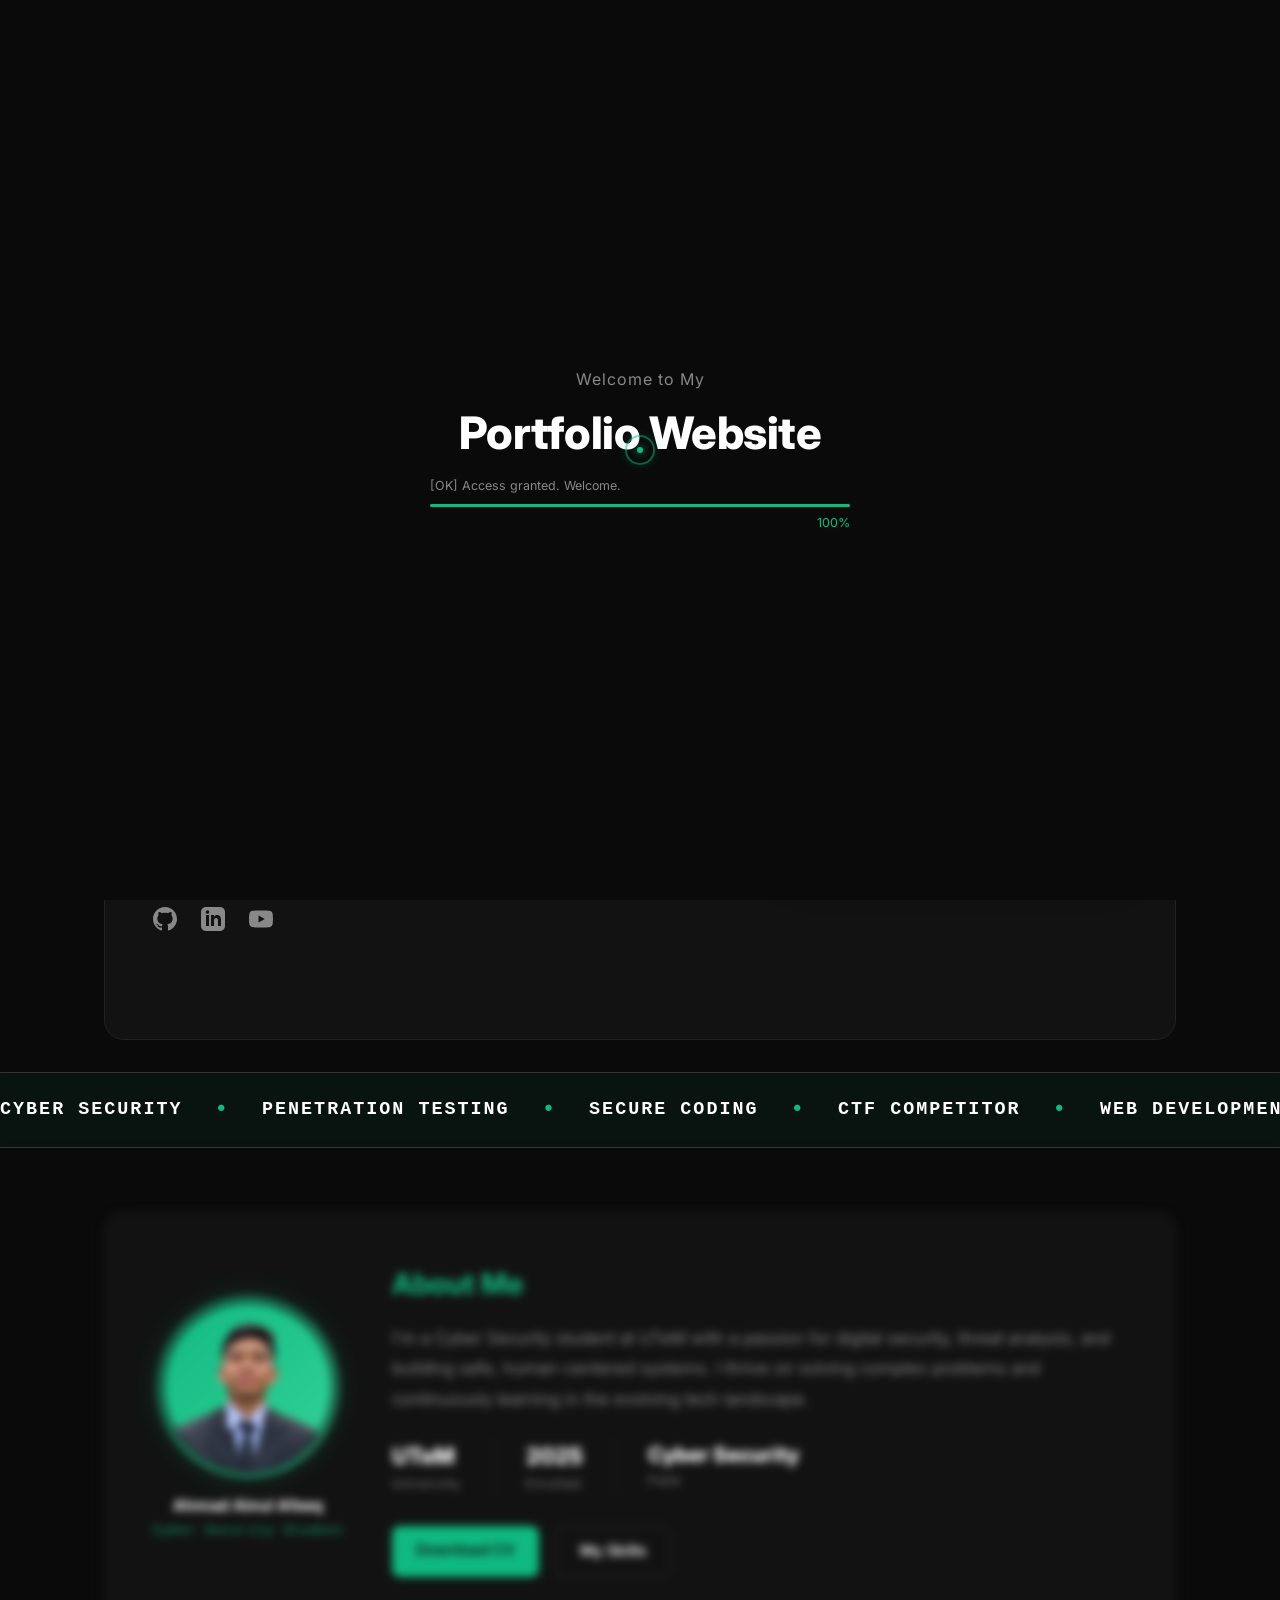
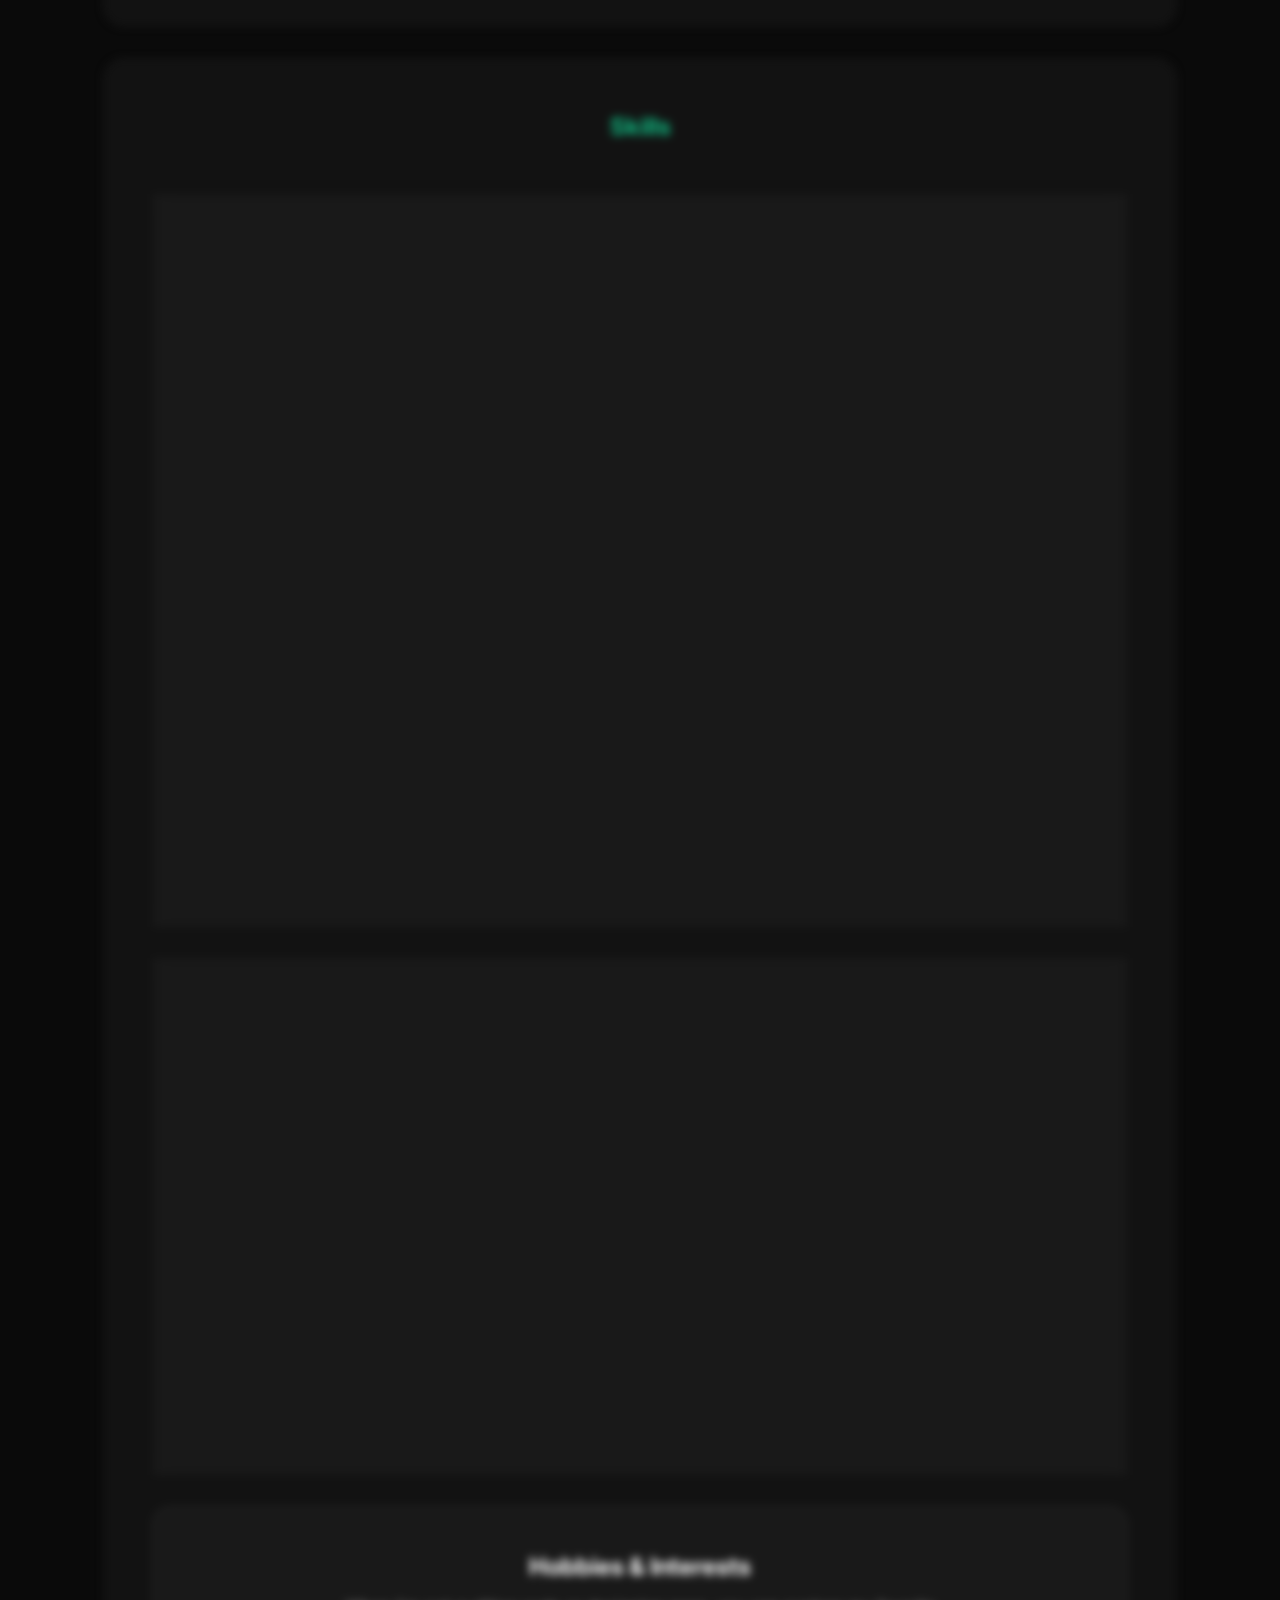
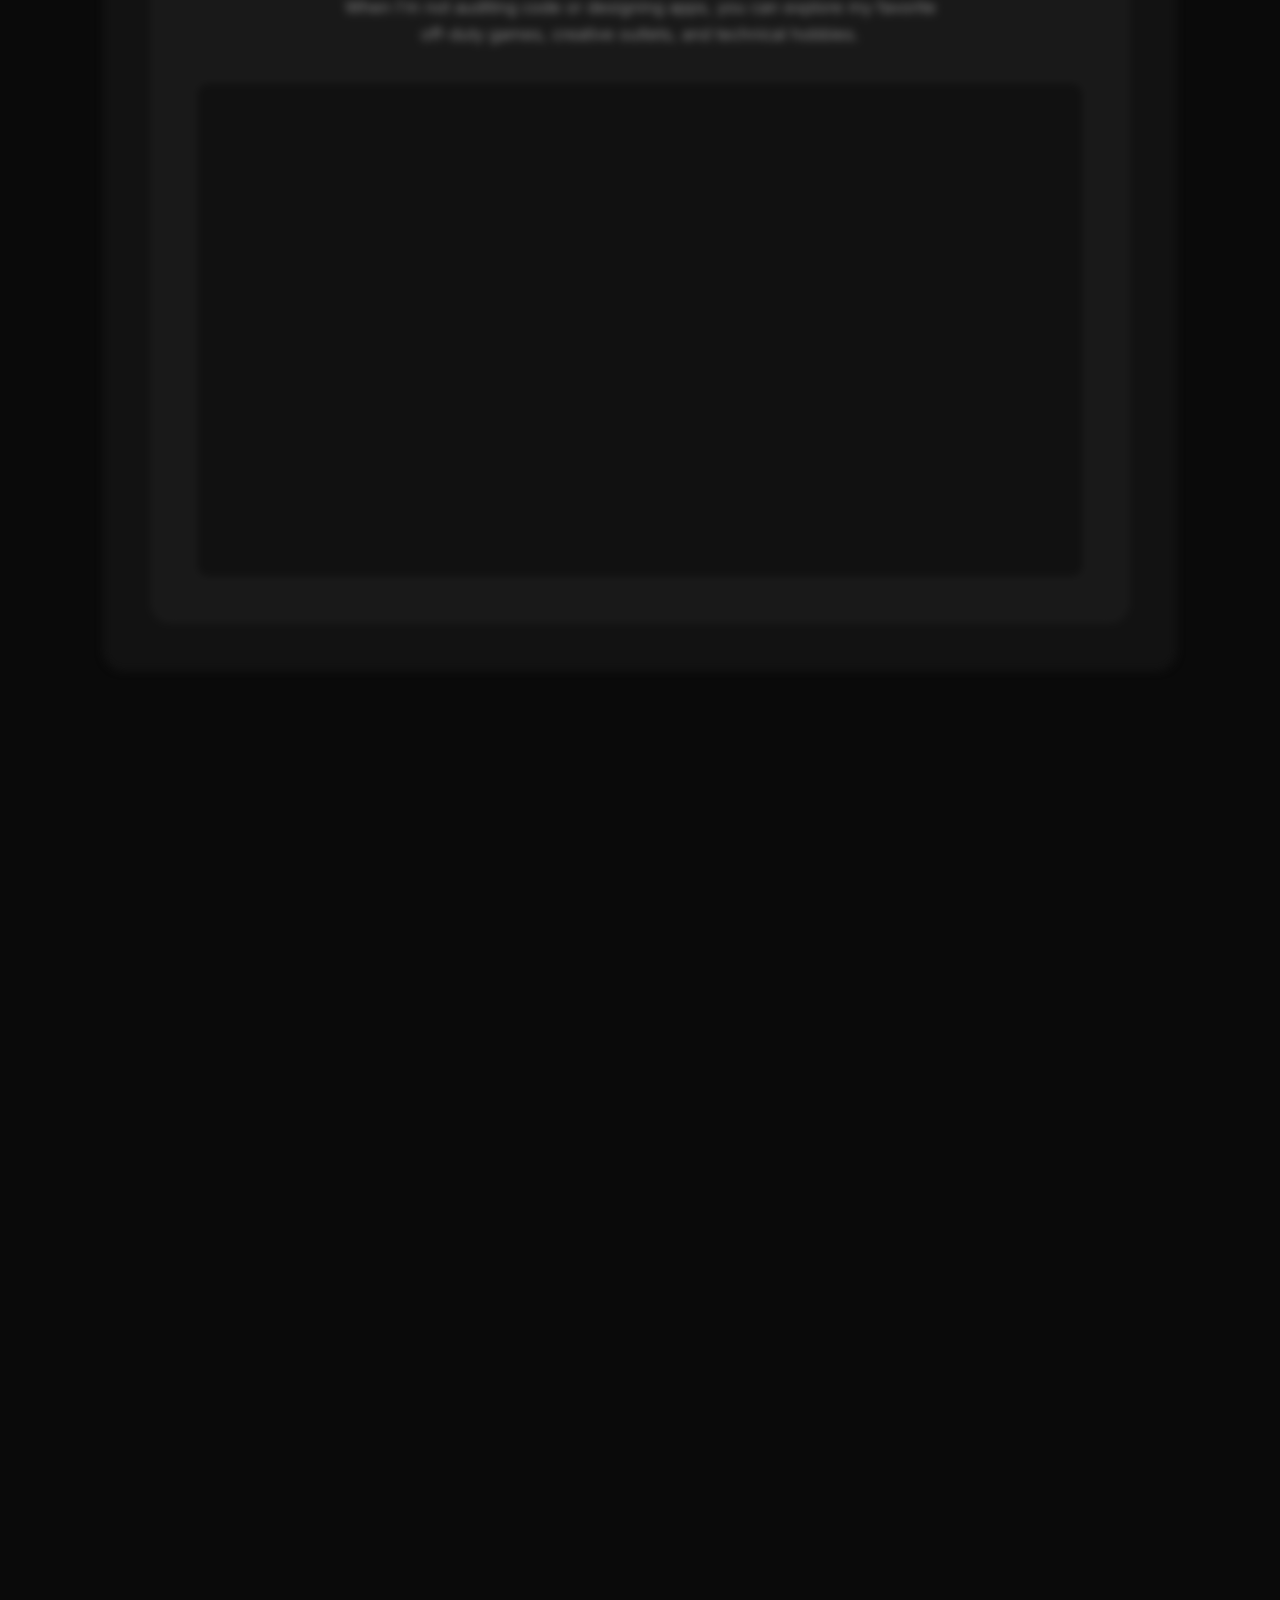
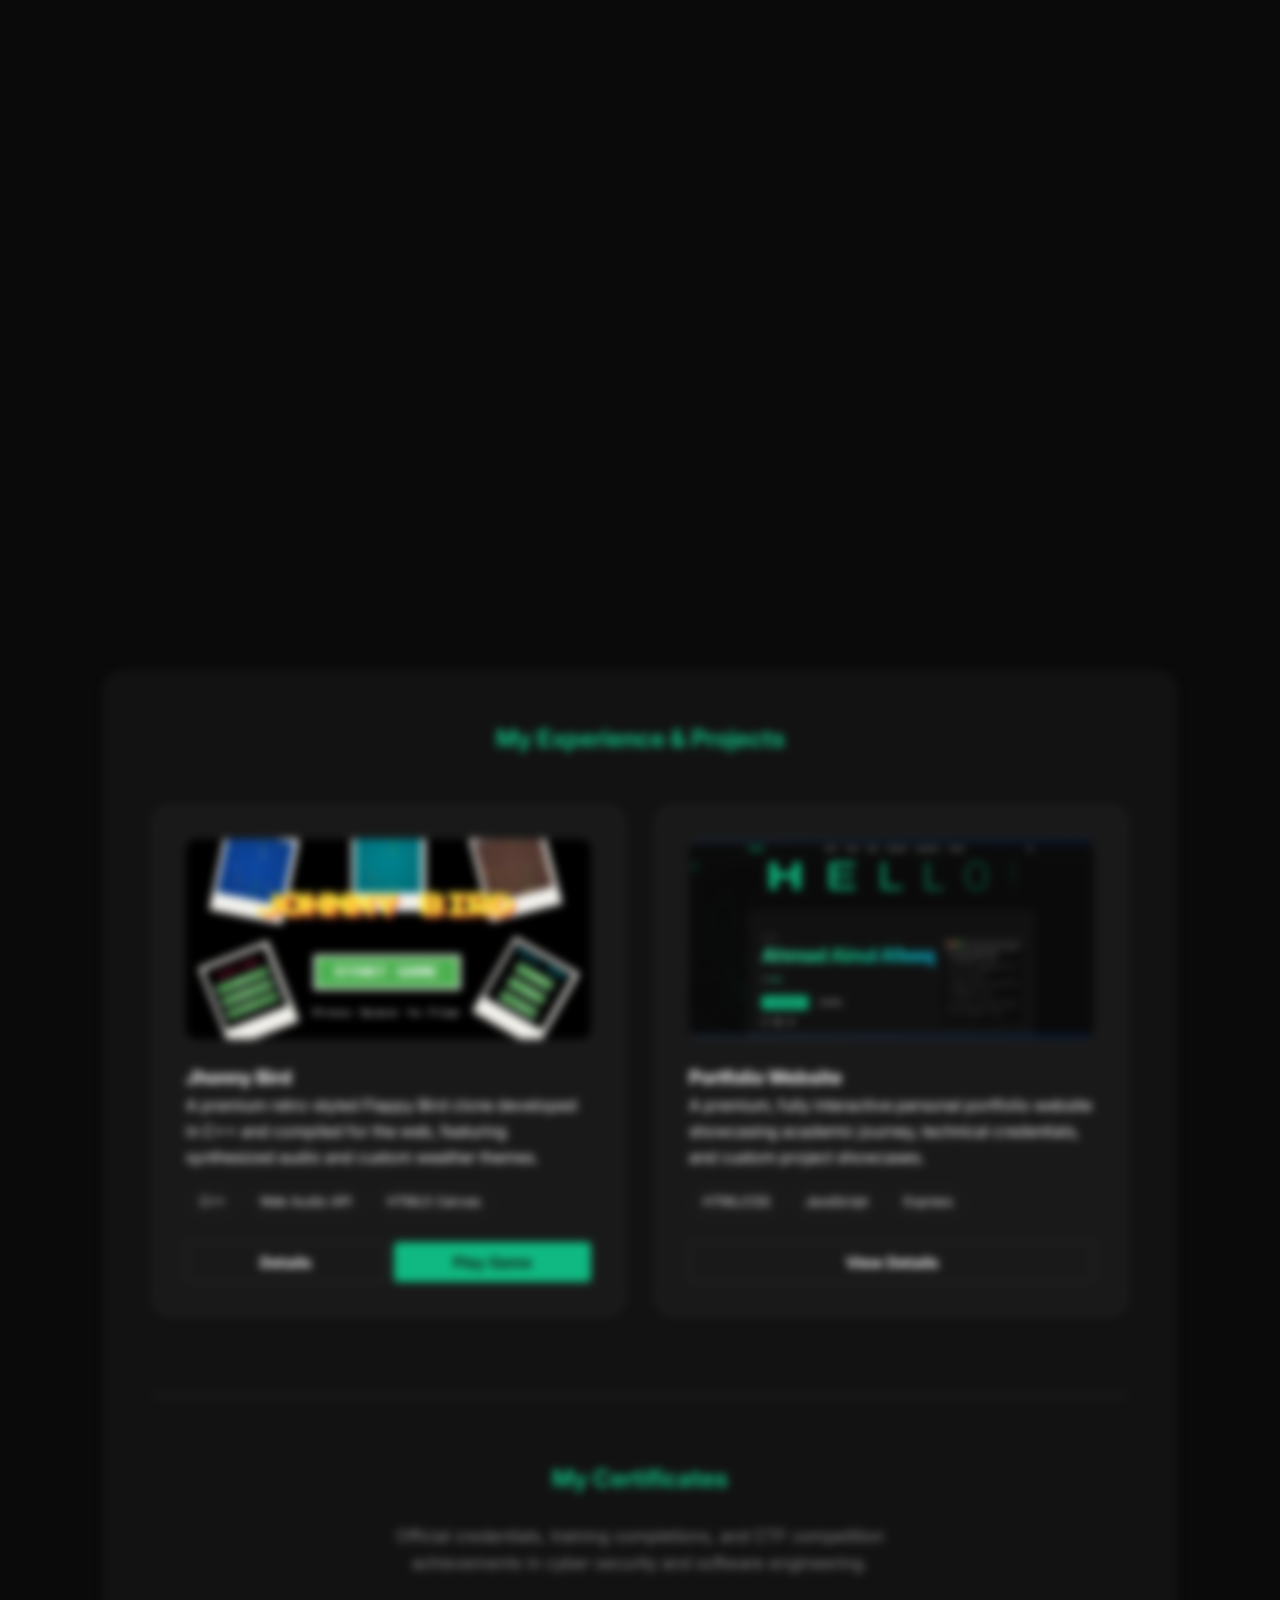
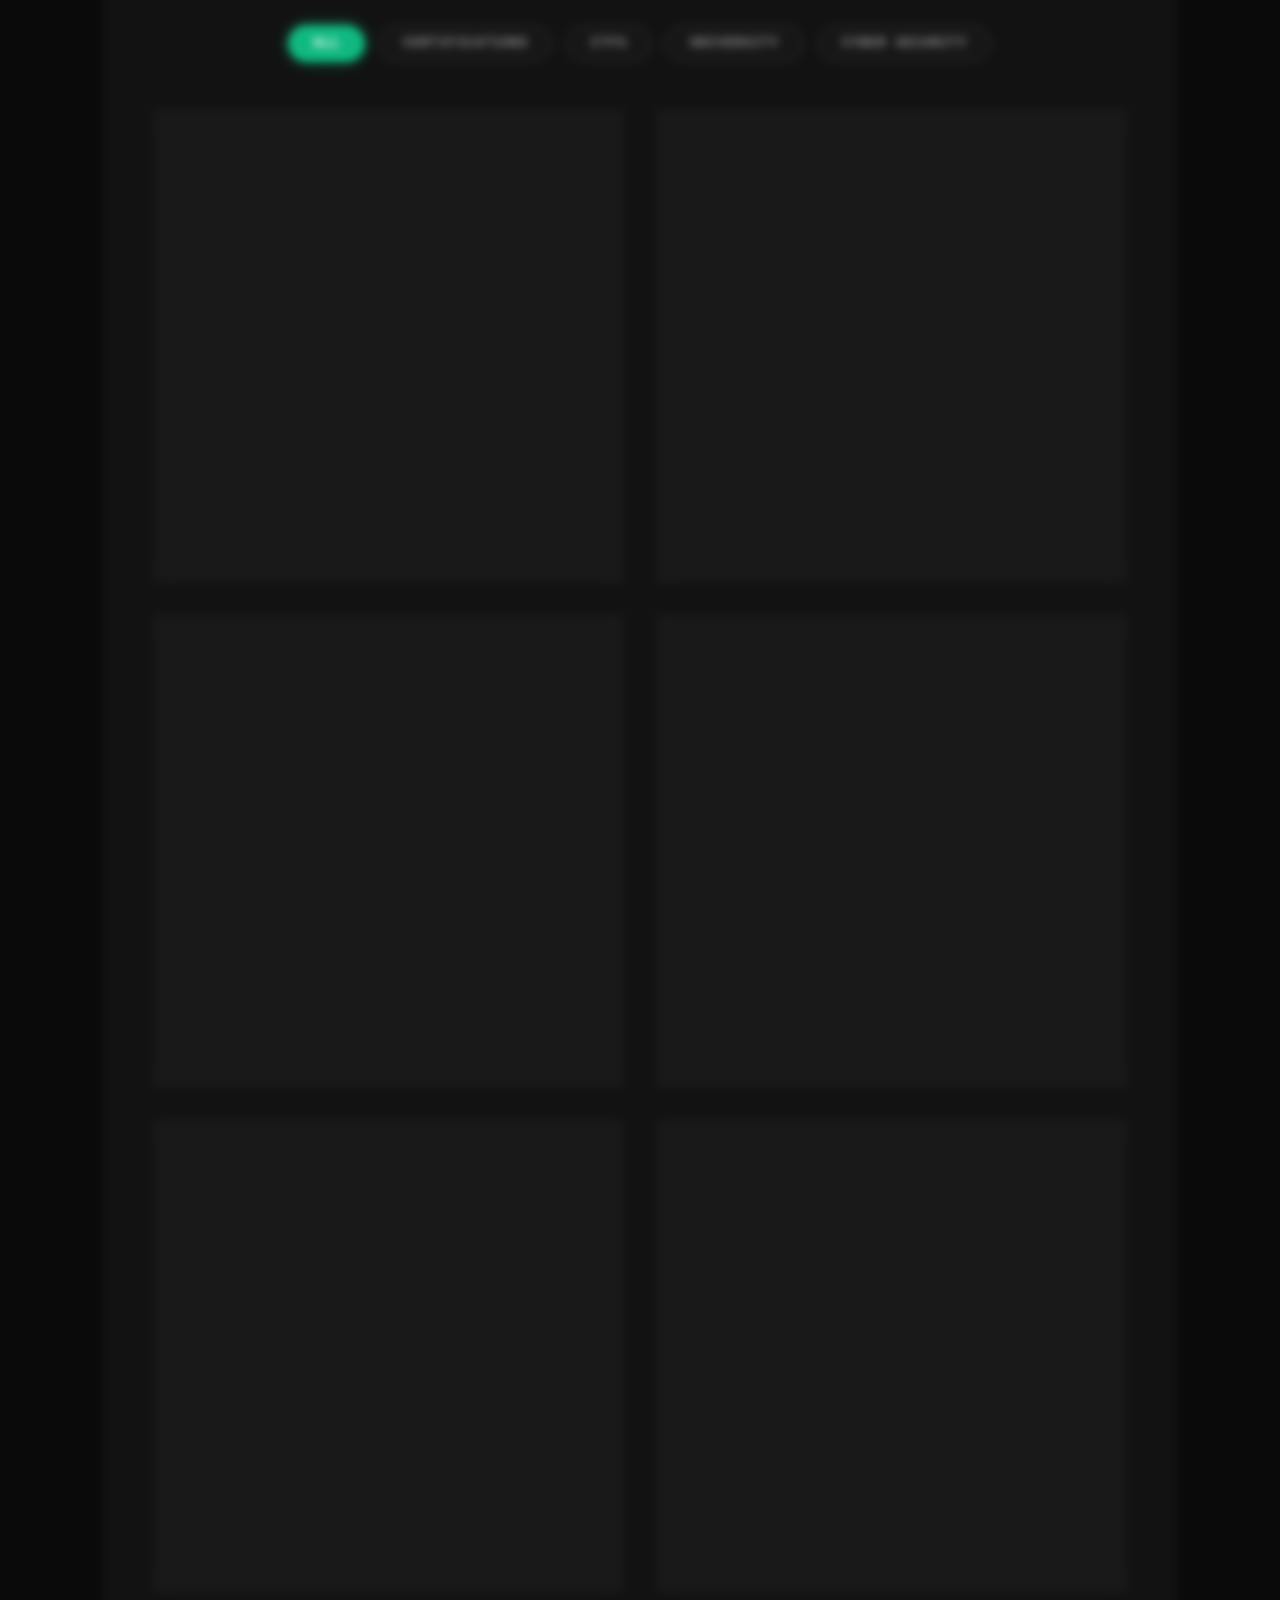
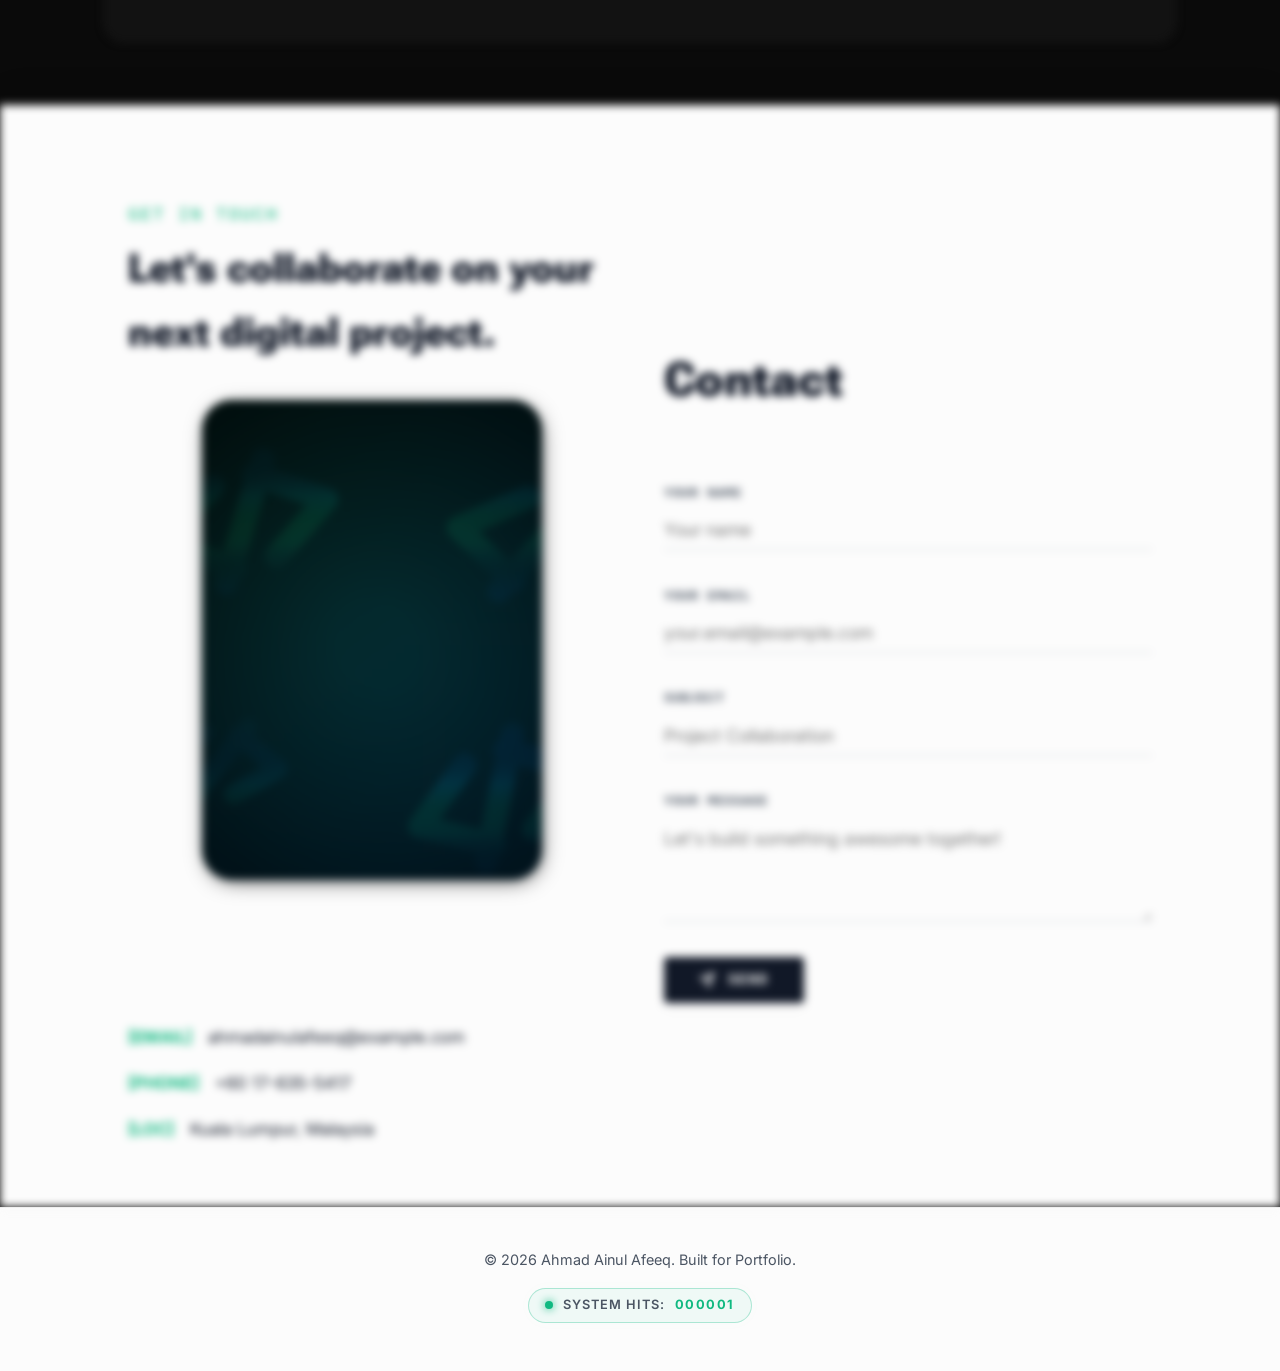
==== index.html @ 2c21e142 "Refactor repository to clean static frontend" ====
<!DOCTYPE html>
<html lang="en">

<head>
    <meta charset="UTF-8">
    <meta name="viewport" content="width=device-width, initial-scale=1.0">
    <title>Home | Ahmad Ainul Afeeq's Portfolio</title>
    <meta name="description"
        content="Personal digital portfolio of Ahmad Ainul Afeeq, showcasing academic history, works, and personal qualities.">
    <meta http-equiv="Cache-Control" content="no-cache, no-store, must-revalidate">
    <meta http-equiv="Pragma" content="no-cache">
    <meta http-equiv="Expires" content="0">
    <link rel="stylesheet" href="styles.css?v=3.3">
    <link rel="preconnect" href="https://fonts.googleapis.com">
    <link rel="preconnect" href="https://fonts.gstatic.com" crossorigin>
    <link
        href="https://fonts.googleapis.com/css2?family=Roboto+Flex:opsz,wdth,wght@8..144,75..150,100..1000&display=swap"
        rel="stylesheet">
    <script src="https://cdnjs.cloudflare.com/ajax/libs/three.js/r128/three.min.js"></script>
    <script src="https://cdnjs.cloudflare.com/ajax/libs/pdf.js/3.11.174/pdf.min.js"></script>
    <script src="https://cdn.jsdelivr.net/npm/three@0.128.0/examples/js/loaders/GLTFLoader.js"></script>
    <script src="LiquidEther.js?v=3.3"></script>
    <script src="TextPressure.js?v=3.2"></script>
    <script src="script.js?v=3.3" defer></script>
    <style>
        /* This makes the page glide smoothly when clicking nav links */
        html {
            scroll-behavior: smooth;
        }

        /* Adds a little breathing room so the fixed header doesn't cover section titles */
        section {
            scroll-margin-top: 80px;
            margin-bottom: 4rem;
        }
    </style>
</head>

<body>
    <div id="loader-wrapper"
        style="position: fixed; top: 0; left: 0; width: 100%; height: 100%; background-color: var(--bg-gray); z-index: 99999; display: flex; flex-direction: column; justify-content: center; align-items: center; transition: opacity 0.7s ease;">
        <div style="width: 80%; max-width: 420px; text-align: center;">
            <p style="font-size: 1rem; color: var(--text-muted-dark); margin-bottom: 0.3rem; letter-spacing: 1px;">
                Welcome to My</p>
            <h2
                style="font-size: clamp(1.8rem, 4vw, 2.8rem); font-weight: 800; color: var(--text-light); margin-bottom: 0.4rem; letter-spacing: -0.5px;">
                Portfolio Website</h2>

            <div style="width: 100%; text-align: left; font-family: monospace;">
                <p id="loader-text"
                    style="color: var(--text-muted-dark); margin-bottom: 8px; min-height: 18px; font-size: 0.78rem;">
                    [SYSTEM INIT] Boot sequence started...</p>
                <div
                    style="width: 100%; height: 3px; background: var(--border-dark); border-radius: 2px; overflow: hidden;">
                    <div id="loader-bar"
                        style="width: 0%; height: 100%; background: var(--primary-color); transition: width 0.1s linear;">
                    </div>
                </div>
                <p style="color: var(--primary-color); margin-top: 6px; font-size: 0.78rem; text-align: right;"><span
                        id="loader-percent">0</span>%</p>
            </div>
        </div>
    </div>

    <div id="liquid-bg" style="position:fixed;top:0;left:0;width:100%;height:100%;z-index:-1;pointer-events:none;">
    </div>
    <div id="scroll-progress"></div>

    <header>
        <nav>
            <div class="logo">AAA</div>
            <ul class="nav-links">
                <li><a href="#home">Home</a></li>
                <li><a href="#about">About</a></li>
                <li><a href="#skills">Skills</a></li>
                <li><a href="#education">Education</a></li>
                <li><a href="#experience">Experience</a></li>
                <li><a href="#contact">Contact</a></li>
            </ul>
            <div style="display: flex; align-items: center; gap: 1rem;">
                <div class="accent-picker">
                    <button class="accent-dot green active" data-accent="green" aria-label="Green Accent"></button>
                    <button class="accent-dot cyan" data-accent="cyan" aria-label="Cyan Accent"></button>
                    <button class="accent-dot pink" data-accent="pink" aria-label="Pink Accent"></button>
                    <button class="accent-dot amber" data-accent="amber" aria-label="Amber Accent"></button>
                </div>
                <button id="theme-toggle" aria-label="Toggle Theme"
                    style="background: none; border: none; cursor: pointer; color: var(--text-light); font-size: 1.2rem; display: flex; padding: 0.5rem;">
                    <svg id="moon-icon" width="20" height="20" viewBox="0 0 24 24" fill="none" stroke="currentColor"
                        stroke-width="2" stroke-linecap="round" stroke-linejoin="round" style="display: none;">
                        <path d="M21 12.79A9 9 0 1 1 11.21 3 7 7 0 0 0 21 12.79z"></path>
                    </svg>
                    <svg id="sun-icon" width="20" height="20" viewBox="0 0 24 24" fill="none" stroke="currentColor"
                        stroke-width="2" stroke-linecap="round" stroke-linejoin="round">
                        <circle cx="12" cy="12" r="5"></circle>
                        <line x1="12" y1="1" x2="12" y2="3"></line>
                        <line x1="12" y1="21" x2="12" y2="23"></line>
                        <line x1="4.22" y1="4.22" x2="5.64" y2="5.64"></line>
                        <line x1="18.36" y1="18.36" x2="19.78" y2="19.78"></line>
                        <line x1="1" y1="12" x2="3" y2="12"></line>
                        <line x1="21" y1="12" x2="23" y2="12"></line>
                        <line x1="4.22" y1="19.78" x2="5.64" y2="18.36"></line>
                        <line x1="18.36" y1="5.64" x2="19.78" y2="4.22"></line>
                    </svg>
                </button>
                <button class="menu-btn" aria-label="Toggle navigation">☰</button>
            </div>
        </nav>
    </header>

    <main>
        <!-- TextPressure Banner — no bento box wrapper -->
        <div id="text-pressure-banner"
            style="width:100%;padding:calc(70px + 2.5rem) 4rem 3rem;box-sizing:border-box;pointer-events:none;">
            <div id="text-pressure-mount" style="height:clamp(70px,12vw,140px);width:100%;"></div>
        </div>

        <section id="home" class="bento-box box-dark grid-2 slide-in-right"
            style="align-items: center; min-height: 70vh;">
            <div class="hero-content" style="text-align: left;">
                <p
                    style="font-size: 1.1rem; color: var(--text-muted-dark); margin-bottom: 0.5rem; text-transform: uppercase; letter-spacing: 2px;">
                    Hi im</p>
                <h1
                    style="font-size: clamp(2.25rem, 5.5vw, 4.5rem); font-weight: 900; margin-bottom: 1.5rem; line-height: 1.2; letter-spacing: -0.05em; white-space: nowrap;">
                    <div class="typing-name" style="display: inline-block;"><span
                            style="color: transparent; background-clip: text; -webkit-background-clip: text; background-image: linear-gradient(to right, var(--secondary-color), var(--primary-color));">Ahmad
                            Ainul Afeeq</span></div>
                </h1>

                <p style="font-size: 1.5rem; min-height: 2.5rem; margin-bottom: 2.5rem; font-weight: 600;">
                    &gt; <span id="dynamic-text" style="color: var(--secondary-color);"></span><span class="cursor"
                        style="color: var(--secondary-color);">_</span>
                </p>

                <div class="actions" style="display: flex; gap: 1rem; justify-content: flex-start; flex-wrap: wrap;">
                    <a href="#experience" class="btn btn-primary">View Experience</a>
                    <a href="#skills" class="btn btn-secondary">View Skills</a>
                </div>

                <!-- Interactive Alert Banner -->
                <div class="interaction-alert">
                    <span class="pulse-dot"></span>
                    <span class="alert-text">[SYSTEM INFO] Interactive environment active: Drag, hover, and click elements to explore.</span>
                </div>

                <div class="social-links" style="display: flex; gap: 1.5rem; margin-top: 2rem;">
                    <a href="https://github.com/MeowZyyy" target="_blank" rel="noopener noreferrer" class="social-icon"
                        aria-label="GitHub">
                        <svg width="24" height="24" viewBox="0 0 24 24" fill="currentColor">
                            <path
                                d="M12 0c-6.626 0-12 5.373-12 12 0 5.302 3.438 9.8 8.207 11.387.599.111.793-.261.793-.577v-2.234c-3.338.726-4.033-1.416-4.033-1.416-.546-1.387-1.333-1.756-1.333-1.756-1.089-.745.083-.729.083-.729 1.205.084 1.839 1.237 1.839 1.237 1.07 1.834 2.807 1.304 3.492.997.107-.775.418-1.305.762-1.604-2.665-.305-5.467-1.334-5.467-5.931 0-1.311.469-2.381 1.236-3.221-.124-.303-.535-1.524.117-3.176 0 0 1.008-.322 3.301 1.23.957-.266 1.983-.399 3.003-.404 1.02.005 2.047.138 3.006.404 2.291-1.552 3.297-1.23 3.297-1.23.653 1.653.242 2.874.118 3.176.77.84 1.235 1.911 1.235 3.221 0 4.609-2.807 5.624-5.479 5.921.43.372.823 1.102.823 2.222v3.293c0 .319.192.694.801.576 4.765-1.589 8.199-6.086 8.199-11.386 0-6.627-5.373-12-12-12z" />
                        </svg>
                    </a>
                    <a href="https://www.linkedin.com/in/ahmad-ainul-afeeq-28b37940b/" target="_blank"
                        rel="noopener noreferrer" class="social-icon" aria-label="LinkedIn">
                        <svg width="24" height="24" viewBox="0 0 24 24" fill="currentColor">
                            <path
                                d="M19 0h-14c-2.761 0-5 2.239-5 5v14c0 2.761 2.239 5 5 5h14c2.762 0 5-2.239 5-5v-14c0-2.761-2.238-5-5-5zm-11 19h-3v-11h3v11zm-1.5-12.268c-.966 0-1.75-.79-1.75-1.764s.784-1.764 1.75-1.764 1.75.79 1.75 1.764-.783 1.764-1.75 1.764zm13.5 12.268h-3v-5.604c0-3.368-4-3.113-4 0v5.604h-3v-11h3v1.765c1.396-2.586 7-2.777 7 2.476v6.759z" />
                        </svg>
                    </a>
                    <a href="https://www.youtube.com/@ainulafeeq890" target="_blank" rel="noopener noreferrer"
                        class="social-icon" aria-label="YouTube">
                        <svg width="24" height="24" viewBox="0 0 24 24" fill="currentColor">
                            <path
                                d="M23.498 6.186a3.016 3.016 0 0 0-2.122-2.136C19.505 3.545 12 3.545 12 3.545s-7.505 0-9.377.505A3.017 3.017 0 0 0 .502 6.186C0 8.07 0 12 0 12s0 3.93.502 5.814a3.016 3.016 0 0 0 2.122 2.136c1.871.505 9.376.505 9.376.505s7.505 0 9.377-.505a3.015 3.015 0 0 0 2.122-2.136C24 15.93 24 12 24 12s0-3.93-.502-5.814zM9.545 15.568V8.432L15.818 12l-6.273 3.568z" />
                        </svg>
                    </a>
                </div>
            </div>

            <div class="hero-visual" style="display: flex; justify-content: center; align-items: center; width: 100%;">
                <div id="hero-terminal"
                    style="width: 100%; max-width: 450px; height: 300px; background: var(--bg-gray); border: 1px solid var(--border-light); border-radius: 8px; overflow-y: hidden; position: relative; font-family: monospace; font-size: 14px; box-shadow: 0 10px 30px rgba(0,0,0,0.2); display: flex; flex-direction: column;">
                    <div
                        style="background: var(--border-dark); padding: 10px 15px; display: flex; gap: 8px; border-bottom: 1px solid var(--border-light);">
                        <div style="width: 12px; height: 12px; border-radius: 50%; background: #ff5f56;"></div>
                        <div style="width: 12px; height: 12px; border-radius: 50%; background: #ffbd2e;"></div>
                        <div style="width: 12px; height: 12px; border-radius: 50%; background: #27c93f;"></div>
                    </div>
                    <div id="terminal-content"
                        style="padding: 16px; color: var(--text-muted-dark); line-height: 1.6; white-space: pre-wrap; word-break: break-all; overflow-y: hidden; flex: 1; display: flex; flex-direction: column; justify-content: flex-end;">
                    </div>
                </div>
            </div>
        </section>

        <!-- Infinite Scrolling Marquee Ticker -->
        <div class="marquee-ticker">
            <div class="marquee-content">
                <span>Cyber Security</span>
                <span class="divider">•</span>
                <span>Penetration Testing</span>
                <span class="divider">•</span>
                <span>Secure Coding</span>
                <span class="divider">•</span>
                <span>CTF Competitor</span>
                <span class="divider">•</span>
                <span>Web Development</span>
                <span class="divider">•</span>
                <span>Reverse Engineering</span>
                <span class="divider">•</span>
            </div>
            <div class="marquee-content" aria-hidden="true">
                <span>Cyber Security</span>
                <span class="divider">•</span>
                <span>Penetration Testing</span>
                <span class="divider">•</span>
                <span>Secure Coding</span>
                <span class="divider">•</span>
                <span>CTF Competitor</span>
                <span class="divider">•</span>
                <span>Web Development</span>
                <span class="divider">•</span>
                <span>Reverse Engineering</span>
                <span class="divider">•</span>
            </div>
        </div>

        <section id="about" class="bento-box box-dark slide-in-right">
            <div style="display: flex; align-items: center; gap: 3rem; flex-wrap: wrap;">
                <div style="flex-shrink: 0; display: flex; flex-direction: column; align-items: center; gap: 1rem;">
                    <div
                        style="width: 180px; height: 180px; border-radius: 50%; padding: 3px; background: linear-gradient(135deg, var(--primary-color), var(--secondary-color)); box-shadow: 0 0 30px rgba(16,185,129,0.2);">
                        <div
                            style="width: 100%; height: 100%; border-radius: 50%; overflow: hidden; border: 3px solid var(--bg-dark); box-sizing: border-box;">
                            <img src="assets/images/profile-picture.png" alt="Ahmad Ainul Afeeq"
                                style="width: 100%; height: 100%; object-fit: cover; transform: scale(1.8) translateX(2%) translateY(-4%);">
                        </div>
                    </div>
                    <div style="text-align: center;">
                        <p style="font-weight: 700; font-size: 1rem; margin-bottom: 0.1rem; color: var(--text-light);">
                            Ahmad Ainul Afeeq</p>
                        <p
                            style="font-size: 0.8rem; color: var(--primary-color); font-family: monospace; margin: 0; letter-spacing: 1px;">
                            Cyber Security Student</p>
                    </div>
                </div>
                <div style="flex: 1; min-width: 260px; text-align: left;">
                    <h2 style="color: var(--primary-color); margin-bottom: 1rem; font-size: 1.8rem;">About Me</h2>
                    <p
                        style="font-size: 1.05rem; line-height: 1.8; color: var(--text-muted-dark); margin-bottom: 1.5rem;">
                        I'm a Cyber Security student at UTeM with a passion for digital security, threat analysis, and
                        building safe, human-centered systems. I thrive on solving complex problems and continuously
                        learning in the evolving tech landscape.
                    </p>
                    <div style="display: flex; gap: 2rem; margin-bottom: 2rem; flex-wrap: wrap;">
                        <div>
                            <p style="font-size: 1.4rem; font-weight: 800; color: var(--text-light); margin: 0;">UTeM
                            </p>
                            <p
                                style="font-size: 0.78rem; color: var(--text-muted-dark); margin: 0; letter-spacing: 1px;">
                                University</p>
                        </div>
                        <div style="width: 1px; background: var(--border-dark);"></div>
                        <div>
                            <p style="font-size: 1.4rem; font-weight: 800; color: var(--text-light); margin: 0;">2025
                            </p>
                            <p
                                style="font-size: 0.78rem; color: var(--text-muted-dark); margin: 0; letter-spacing: 1px;">
                                Enrolled</p>
                        </div>
                        <div style="width: 1px; background: var(--border-dark);"></div>
                        <div>
                            <p style="font-size: 1.3rem; font-weight: 800; color: var(--text-light); margin: 0;">Cyber Security</p>
                            <p
                                style="font-size: 0.78rem; color: var(--text-muted-dark); margin: 0; letter-spacing: 1px;">
                                Field</p>
                        </div>
                    </div>
                    <div style="display: flex; gap: 1rem; flex-wrap: wrap;">
                        <a href="assets/documents/CV_Ahmad_Ainul_Afeeq.pdf" class="btn btn-primary" download="CV_Ahmad_Ainul_Afeeq.pdf">Download
                            CV</a>
                        <a href="#skills" class="btn btn-secondary">My Skills</a>
                    </div>
                </div>
            </div>
        </section>

        <section id="skills" class="bento-box box-dark slide-in-right">
            <h2 style="text-align: center; margin-bottom: 3rem; color: var(--primary-color);">Skills</h2>

            <div class="glass-card">
                <h2 style="font-size: 1.8rem; font-weight: 800; text-align: center; margin-bottom: 2rem; color: transparent; background-clip: text; -webkit-background-clip: text; background-image: linear-gradient(to right, var(--primary-color), var(--secondary-color)); letter-spacing: -0.5px;">
                    Tools & Tech Stack
                </h2>

                <h3
                    style="font-size: 1.1rem; color: var(--text-light); border-bottom: 1px solid rgba(255,255,255,0.1); padding-bottom: 0.5rem; margin-bottom: 1rem; text-align: center;">
                    Programming & Markup</h3>
                <div class="tech-grid" style="margin-bottom: 2.5rem;">
                    <div class="tech-badge">
                        <img src="assets/images/python.png" alt="Python">
                        <span>Python</span>
                    </div>
                    <div class="tech-badge">
                        <img src="assets/images/javascript.png" alt="JavaScript">
                        <span>JavaScript</span>
                    </div>
                    <div class="tech-badge">
                        <img src="assets/images/c++.png" alt="C++">
                        <span>C++</span>
                    </div>
                    <div class="tech-badge">
                        <img src="assets/images/reactjs.png" alt="React Bits">
                        <span>React Bits</span>
                    </div>
                    <div class="tech-badge">
                        <img src="assets/images/html.png" alt="HTML">
                        <span>HTML</span>
                    </div>
                    <div class="tech-badge">
                        <img src="assets/images/css.png" alt="CSS">
                        <span>CSS</span>
                    </div>
                </div>

                <h3
                    style="font-size: 1.1rem; color: var(--text-light); border-bottom: 1px solid rgba(255,255,255,0.1); padding-bottom: 0.5rem; margin-bottom: 1rem; text-align: center;">
                    Environments & Tools</h3>
                <div class="tech-grid" style="margin-bottom: 2.5rem;">
                    <div class="tech-badge">
                        <img src="assets/images/kali-linux.png" alt="Kali Linux">
                        <span>Kali Linux</span>
                    </div>
                    <div class="tech-badge">
                        <img src="assets/images/vs22.png" alt="VS 2022">
                        <span>VS 2022</span>
                    </div>
                    <div class="tech-badge">
                        <img src="assets/images/github.png" alt="GitHub">
                        <span>GitHub</span>
                    </div>
                </div>

                <h3
                    style="font-size: 1.1rem; color: var(--text-light); border-bottom: 1px solid rgba(255,255,255,0.1); padding-bottom: 0.5rem; margin-bottom: 1rem; text-align: center;">
                    Creative & Utilities</h3>
                <div class="tech-grid" style="margin-bottom: 2.5rem;">
                    <div class="tech-badge">
                        <img src="assets/images/figma.png" alt="Figma">
                        <span>Figma</span>
                    </div>
                    <div class="tech-badge">
                        <img src="assets/images/canva.png" alt="Canva">
                        <span>Canva</span>
                    </div>
                    <div class="tech-badge">
                        <img src="assets/images/sony.png" alt="Sony Vegas Pro">
                        <span>Vegas Pro</span>
                    </div>
                    <div class="tech-badge">
                        <img src="assets/images/claude.png" alt="Claude AI">
                        <span>Claude</span>
                    </div>
                    <div class="tech-badge" style="border-color: rgba(59, 130, 246, 0.4);">
                        <img src="assets/images/antigravity.png" alt="Antigravity">
                        <span>Antigravity</span>
                    </div>
                </div>
            </div>

            <div class="glass-card" style="margin-top: 2rem; padding: 2.5rem !important;">
                <h2
                    style="color: var(--primary-color); margin-bottom: 2rem; border-bottom: 1px solid var(--border-light); padding-bottom: 1rem; text-align: center;">
                    Soft Skills
                </h2>
                <ul class="softskill-grid">
                    <!-- Problem Solving -->
                    <li class="softskill-item">
                        <div class="softskill-sub-grid softskill-center">
                            <figure class="softskill-icon-wrap">
                                <svg class="softskill-icon" viewBox="0 0 24 24" aria-hidden="true">
                                    <g fill="currentColor">
                                        <path
                                            d="M12 2a10 10 0 1 0 10 10A10.011 10.011 0 0 0 12 2zm0 18a8 8 0 1 1 8-8 8.009 8.009 0 0 1-8 8z"
                                            opacity=".4" />
                                        <path
                                            d="M12 7a1 1 0 0 0-1 1v4l-2.293 2.293a1 1 0 1 0 1.414 1.414l2.586-2.586A1 1 0 0 0 13 12V8a1 1 0 0 0-1-1z" />
                                    </g>
                                </svg>
                            </figure>
                            <h4 style="color: var(--text-light); font-size: 1.05rem;">Problem Solving</h4>
                        </div>
                        <div class="softskill-sub-grid">
                            <div class="softskill-icon-clone" aria-hidden="true"></div>
                            <p class="softskill-desc">Able to break down complex technical challenges into structured,
                                logical steps — from debugging CTF challenges to designing secure system flows.</p>
                        </div>
                    </li>

                    <!-- Collaboration -->
                    <li class="softskill-item">
                        <div class="softskill-sub-grid softskill-center">
                            <figure class="softskill-icon-wrap">
                                <svg class="softskill-icon" viewBox="0 0 24 24" aria-hidden="true">
                                    <g fill="currentColor">
                                        <circle cx="9" cy="7" r="4" opacity=".4" />
                                        <path
                                            d="M17 11a3 3 0 1 0-3-3 3 3 0 0 0 3 3zm-8 2c-4.418 0-8 1.79-8 4v1h16v-1c0-2.21-3.582-4-8-4z" />
                                        <path
                                            d="M17 13c-1.3 0-2.516.284-3.583.772C14.96 14.67 16 15.765 16 17v1h6v-1c0-2.21-2.686-4-5-4z"
                                            opacity=".4" />
                                    </g>
                                </svg>
                            </figure>
                            <h4 style="color: var(--text-light); font-size: 1.05rem;">Collaboration</h4>
                        </div>
                        <div class="softskill-sub-grid">
                            <div class="softskill-icon-clone" aria-hidden="true"></div>
                            <p class="softskill-desc">Experienced working in team-based CTF competitions and group
                                projects, contributing ideas clearly and supporting teammates toward shared goals.</p>
                        </div>
                    </li>

                    <!-- Adaptability -->
                    <li class="softskill-item">
                        <div class="softskill-sub-grid softskill-center">
                            <figure class="softskill-icon-wrap">
                                <svg class="softskill-icon" viewBox="0 0 24 24" aria-hidden="true">
                                    <g fill="currentColor">
                                        <path
                                            d="M19.071 4.929A9.969 9.969 0 0 0 12 2v10l-7.071-7.071A10 10 0 1 0 19.071 4.929z"
                                            opacity=".4" />
                                        <path d="M12 2a9.969 9.969 0 0 0-7.071 2.929L12 12V2z" />
                                    </g>
                                </svg>
                            </figure>
                            <h4 style="color: var(--text-light); font-size: 1.05rem;">Adaptability</h4>
                        </div>
                        <div class="softskill-sub-grid">
                            <div class="softskill-icon-clone" aria-hidden="true"></div>
                            <p class="softskill-desc">Quick to pick up new tools, languages, and frameworks. Comfortable
                                navigating fast-moving environments like CTFs or shifting project requirements.</p>
                        </div>
                    </li>

                    <!-- Communication -->
                    <li class="softskill-item">
                        <div class="softskill-sub-grid softskill-center">
                            <figure class="softskill-icon-wrap">
                                <svg class="softskill-icon" viewBox="0 0 24 24" aria-hidden="true">
                                    <g fill="currentColor">
                                        <path d="M20 2H4a2 2 0 0 0-2 2v18l4-4h14a2 2 0 0 0 2-2V4a2 2 0 0 0-2-2z"
                                            opacity=".4" />
                                        <path d="M7 10h10v2H7zm0-3h10v2H7zm0 6h7v2H7z" />
                                    </g>
                                </svg>
                            </figure>
                            <h4 style="color: var(--text-light); font-size: 1.05rem;">Communication</h4>
                        </div>
                        <div class="softskill-sub-grid">
                            <div class="softskill-icon-clone" aria-hidden="true"></div>
                            <p class="softskill-desc">Able to explain technical concepts clearly — whether writing
                                documentation, presenting findings, or producing content for a non-technical audience.
                            </p>
                        </div>
                    </li>
                </ul>
            </div>

            <div class="glass-card" style="margin-top: 2rem; text-align: center; padding: 2.5rem !important;">
                <h2 style="margin-bottom: 0.5rem;">Hobbies & Interests</h2>
                <p style="color: var(--text-muted-dark); max-width: 600px; margin: 0 auto 2rem; font-size: 1.05rem;">
                    When I'm not auditing code or designing apps, you can explore my favorite off-duty games, creative
                    outlets, and technical hobbies.
                </p>
                <div id="circular-gallery-container"
                    style="height: 500px; width: 100%; position: relative; overflow: hidden; border-radius: 15px; background: rgba(5, 5, 5, 0.4); border: 1px solid var(--border-light);">
                </div>
            </div>
        </section>

        <section id="education" class="bento-box box-dark slide-in-right">
            <h2 style="text-align: center; margin-bottom: 3rem; color: var(--primary-color);">Academic Journey</h2>

            <div class="timeline">
                <div class="timeline-item left">
                    <div class="glass-card spotlight-card"
                        style="display: flex; flex-direction: column; justify-content: space-between; border-radius: 15px; border: 1px solid var(--card-border); padding: 2rem !important; transition: all 0.3s ease; background: var(--card-bg);">
                        <div>
                            <div
                                style="display: flex; justify-content: space-between; align-items: center; margin-bottom: 1.2rem; font-family: monospace; font-size: 0.8rem;">
                                <span style="color: var(--primary-color); font-weight: bold;">[EDU.01]</span>
                                <span
                                    style="color: var(--primary-color); background: rgba(16, 185, 129, 0.08); padding: 0.2rem 0.6rem; border-radius: 4px; font-weight: 700; letter-spacing: 0.5px;">CURRENT</span>
                            </div>
                            <h3
                                style="font-size: 1.35rem; font-weight: 800; color: var(--text-light); margin-bottom: 0.5rem; font-family: 'Roboto Flex', sans-serif;">
                                Bachelor of Cyber Security</h3>
                            <div
                                style="display: flex; align-items: center; gap: 0.5rem; color: var(--primary-color); font-weight: 600; font-size: 0.92rem; margin-bottom: 1.2rem; flex-wrap: wrap;">
                                <span>Universiti Teknikal Melaka Malaysia</span>
                                <span style="color: var(--text-muted-dark);">|</span>
                                <span>2025 - Present</span>
                            </div>
                            <p
                                style="font-size: 0.95rem; line-height: 1.7; color: var(--text-muted-dark); margin-bottom: 1.5rem;">
                                Pursuing my major in Cyber Security at UTeM, focusing on digital forensics,
                                cryptography, network security, and secure software engineering while consistently
                                maintaining a high GPA.
                            </p>
                        </div>
                        <!-- Memory Hover Photo container -->
                        <div class="memory-photo-container">
                            <div class="memory-photo-frame">
                                <img src="assets/images/utem.jpg?v=3.0" alt="UTeM Memory" class="memory-photo" />
                                <div class="memory-photo-caption">Undergraduate memories</div>
                            </div>
                        </div>
                    </div>
                </div>

                <div class="timeline-item right">
                    <div class="glass-card spotlight-card"
                        style="display: flex; flex-direction: column; justify-content: space-between; border-radius: 15px; border: 1px solid var(--card-border); padding: 2rem !important; transition: all 0.3s ease; background: var(--card-bg);">
                        <div>
                            <div
                                style="display: flex; justify-content: space-between; align-items: center; margin-bottom: 1.2rem; font-family: monospace; font-size: 0.8rem;">
                                <span style="color: var(--primary-color); font-weight: bold;">[EDU.02]</span>
                                <span
                                    style="color: var(--primary-color); background: rgba(16, 185, 129, 0.08); padding: 0.2rem 0.6rem; border-radius: 4px; font-weight: 700; letter-spacing: 0.5px;">COMPLETED</span>
                            </div>
                            <h3
                                style="font-size: 1.35rem; font-weight: 800; color: var(--text-light); margin-bottom: 0.5rem; font-family: 'Roboto Flex', sans-serif;">
                                Foundation Studies in Physical Science</h3>
                            <div
                                style="display: flex; align-items: center; gap: 0.5rem; color: var(--primary-color); font-weight: 600; font-size: 0.92rem; margin-bottom: 1.2rem; flex-wrap: wrap;">
                                <span>University of Malaya</span>
                                <span style="color: var(--text-muted-dark);">|</span>
                                <span>2024 - 2025</span>
                            </div>
                            <p
                                style="font-size: 0.95rem; line-height: 1.7; color: var(--text-muted-dark); margin-bottom: 1.5rem;">
                                Completed my Foundation Studies in Physical Science, sharpening the core mathematical
                                and analytical problem-solving skills that paved the way for my current degree at UTeM.
                            </p>
                        </div>
                        <!-- Memory Hover Photo container -->
                        <div class="memory-photo-container">
                            <div class="memory-photo-frame">
                                <img src="assets/images/um.jpg?v=2.2" alt="UM Memory" class="memory-photo" />
                                <div class="memory-photo-caption">Foundation memories</div>
                            </div>
                        </div>
                    </div>
                </div>

                <div class="timeline-item left">
                    <div class="glass-card spotlight-card"
                        style="display: flex; flex-direction: column; justify-content: space-between; border-radius: 15px; border: 1px solid var(--card-border); padding: 2rem !important; transition: all 0.3s ease; background: var(--card-bg);">
                        <div>
                            <div
                                style="display: flex; justify-content: space-between; align-items: center; margin-bottom: 1.2rem; font-family: monospace; font-size: 0.8rem;">
                                <span style="color: var(--primary-color); font-weight: bold;">[EDU.03]</span>
                                <span
                                    style="color: var(--primary-color); background: rgba(16, 185, 129, 0.08); padding: 0.2rem 0.6rem; border-radius: 4px; font-weight: 700; letter-spacing: 0.5px;">COMPLETED</span>
                            </div>
                            <h3
                                style="font-size: 1.35rem; font-weight: 800; color: var(--text-light); margin-bottom: 0.5rem; font-family: 'Roboto Flex', sans-serif;">
                                Science Stream</h3>
                            <div
                                style="display: flex; align-items: center; gap: 0.5rem; color: var(--primary-color); font-weight: 600; font-size: 0.92rem; margin-bottom: 1.2rem; flex-wrap: wrap;">
                                <span>Hulu Selangor Science School</span>
                                <span style="color: var(--text-muted-dark);">|</span>
                                <span>2019 - 2024</span>
                            </div>
                            <p
                                style="font-size: 0.95rem; line-height: 1.7; color: var(--text-muted-dark); margin-bottom: 1.5rem;">
                                Graduated with Honors, showcasing a strong academic track record highlighted by an
                                excellent SPM performance of 5A+, 3A, and 1B+.
                            </p>
                        </div>
                        <!-- Memory Hover Photo container -->
                        <div class="memory-photo-container">
                            <div class="memory-photo-frame">
                                <img src="assets/images/semashur.jpg?v=2.2" alt="High School Memory"
                                    class="memory-photo" />
                                <div class="memory-photo-caption">High school memories</div>
                            </div>
                        </div>
                    </div>
                </div>
            </div>
        </section>

        <section id="experience" class="bento-box box-dark slide-in-right">
            <h2 style="text-align: center; margin-bottom: 3rem; color: var(--primary-color);">My Experience & Projects
            </h2>

            <div class="grid-3">

                <div class="glass-card project-card" style="display: flex; flex-direction: column;"
                    data-project-title="Jhonny Bird"
                    data-project-desc="Jhonny Bird is a premium, retro-styled Flappy Bird clone developed in C++ and compiled for the web. Experience vintage synthesized sound effects programmatically generated using the native Web Audio API (such as wing flaps, point chimes, and crash sweeps). It features multiple playable characters (Johnny, Maimunah, Tingo), dynamic wing-rotation animations based on physics velocity, and custom weather themes."
                    data-project-tags="C++,HTML5 Canvas,Web Audio API"
                    data-project-image="assets/images/JHONNY BIRD.jpg"
                    data-project-play="https://meowzyyy.github.io/jhonny-bird/" data-project-play-text="Open Website"
                    data-project-repo="https://github.com/MeowZyyy/jhonny-bird">
                    <div
                        style="height: 200px; border-radius: 10px; margin-bottom: 1.5rem; overflow: hidden; border: 1px solid var(--glass-border); position: relative;">
                        <img src="assets/images/JHONNY BIRD.jpg" alt="Jhonny Bird Preview"
                            style="width: 100%; height: 100%; object-fit: cover;">
                    </div>
                    <h3>Jhonny Bird</h3>
                    <p style="flex: 1;">A premium retro-styled Flappy Bird clone developed in C++ and compiled for the
                        web, featuring synthesized audio and custom weather themes.</p>
                    <div class="tag-container" style="margin-bottom: 1.5rem;">
                        <span class="tag">C++</span>
                        <span class="tag">Web Audio API</span>
                        <span class="tag">HTML5 Canvas</span>
                    </div>
                    <div style="display: flex; gap: 0.5rem; width: 100%;">
                        <button class="btn btn-secondary project-detail-btn"
                            style="flex: 1; text-align: center; background: none; border: 1px solid var(--border-light); color: var(--text-light); cursor: pointer; padding: 0.6rem 0; border-radius: 4px; font-weight: bold; font-family: inherit;">Details</button>
                        <button class="btn btn-primary play-arcade-btn" data-game-url="https://meowzyyy.github.io/jhonny-bird/"
                            style="flex: 1; text-align: center; padding: 0.6rem 0; border-radius: 4px; font-weight: bold; font-family: inherit; font-size: 0.95rem;">Play Game</button>
                    </div>
                </div>

                <div class="glass-card project-card" style="display: flex; flex-direction: column;"
                    data-project-title="Portfolio Website"
                    data-project-desc="A premium, fully interactive personal portfolio website showcasing academic achievements, technical credentials, and projects. Featuring a dynamic particle canvas background, a mock hacking terminal simulation, spotlight glowing timeline cards, a categorized certificate preview drawer, and Web3Forms email contact routing."
                    data-project-tags="HTML/CSS,JavaScript,Express"
                    data-project-image="assets/images/portfolio_screenshot.png"
                    data-project-play="https://meowzyyy.github.io/portfolio-website/"
                    data-project-play-text="Open Website"
                    data-project-repo="https://github.com/MeowZyyy/portfolio-website">
                    <div
                        style="height: 200px; border-radius: 10px; margin-bottom: 1.5rem; overflow: hidden; border: 1px solid var(--glass-border); position: relative;">
                        <img src="assets/images/portfolio_screenshot.png" alt="Portfolio Preview"
                            style="width: 100%; height: 100%; object-fit: cover;">
                    </div>
                    <h3>Portfolio Website</h3>
                    <p style="flex: 1;">A premium, fully interactive personal portfolio website showcasing academic
                        journey, technical credentials, and custom project showcases.</p>
                    <div class="tag-container" style="margin-bottom: 1.5rem;">
                        <span class="tag">HTML/CSS</span>
                        <span class="tag">JavaScript</span>
                        <span class="tag">Express</span>
                    </div>
                    <button class="btn btn-secondary project-detail-btn"
                        style="text-align: center; width: 100%; background: none; border: 1px solid var(--border-light); color: var(--text-light); cursor: pointer; padding: 0.6rem 0; border-radius: 4px; font-weight: bold; font-family: inherit;">View
                        Details</button>
                </div>
            </div> <!-- Close grid-3 project container -->

            <!-- Certificate Subsection -->
            <div class="certificate-section"
                style="margin-top: 5rem; border-top: 1px solid var(--border-light); padding-top: 4rem;">
                <h2 style="text-align: center; margin-bottom: 1.5rem; color: var(--primary-color);">My Certificates</h2>
                <p
                    style="text-align: center; color: var(--text-muted-dark); max-width: 600px; margin: 0 auto 3rem; font-size: 1.05rem;">
                    Official credentials, training completions, and CTF competition achievements in cyber security and
                    software engineering.
                </p>

                <!-- Filter tags -->
                <div class="filter-tags">
                    <button class="filter-btn active" data-filter="all">All</button>
                    <button class="filter-btn" data-filter="certification">Certifications</button>
                    <button class="filter-btn" data-filter="ctf">CTFs</button>
                    <button class="filter-btn" data-filter="university">University</button>
                    <button class="filter-btn" data-filter="cybersecurity">Cyber Security</button>
                </div>

                <!-- Certificates Grid -->
                <div class="certificates-grid">
                    <!-- Cert 1: Taming iCTFF8 -->
                    <div class="glass-card cert-card" data-category="ctf university cybersecurity"
                        data-orientation="landscape" data-title="8th UiTM Capture The Flag Taming iCTFF8"
                        data-file="assets/documents/taming-ictff8.pdf"
                        data-description="Participated in the 8th UiTM Taming iCTFF8 Capture The Flag competition, a cybersecurity challenge hosted by Universiti Teknologi MARA (UiTM). Competed across categories including web exploitation, cryptography, reverse engineering, and OSINT, applying real-world offensive security skills under a time-limited environment."
                        style="display: flex; flex-direction: column; cursor: pointer;">

                        <!-- Certificate Preview Window -->
                        <div
                            style="height: 220px; border-radius: 8px; margin-bottom: 2rem; overflow: hidden; position: relative; border: 1px solid var(--glass-border); background: #0d1117;">
                            <canvas class="cert-canvas" data-pdf="assets/documents/taming-ictff8.pdf"
                                style="width: 100%; height: 100%; object-fit: cover; display: block;"></canvas>
                        </div>

                        <div
                            style="display: flex; justify-content: space-between; align-items: flex-start; margin-bottom: 0.5rem;">
                            <span class="cert-tag">CTF &middot; University</span>
                            <span class="cert-icon" style="font-size: 1.5rem; margin-top: -0.2rem;">🛡️</span>
                        </div>

                        <h3 style="margin-bottom: 0.5rem; font-size: 1.1rem; line-height: 1.4;">8th UiTM Capture The
                            Flag Taming iCTFF8</h3>

                        <div class="cert-issuer" style="margin-bottom: 1rem;">
                            <svg width="14" height="14" viewBox="0 0 24 24" fill="none" stroke="currentColor"
                                stroke-width="2">
                                <path d="M22 10v6M2 10l10-5 10 5-10 5z"></path>
                                <path d="M6 12v5c0 2 2 3 6 3s6-1 6-3v-5"></path>
                            </svg>
                            UiTM Universiti Teknologi MARA
                        </div>

                        <div class="cert-card-footer"
                            style="margin-top: auto; padding-top: 1rem; border-top: 1px solid var(--border-light);">
                            <span class="cert-date">2026</span>
                            <div class="cert-actions">
                                <a href="assets/documents/taming-ictff8.pdf" download="taming-ictff8.pdf"
                                    class="cert-action-btn" title="Download PDF" onclick="event.stopPropagation();">
                                    <svg width="18" height="18" viewBox="0 0 24 24" fill="none" stroke="currentColor"
                                        stroke-width="2" stroke-linecap="round" stroke-linejoin="round">
                                        <path d="M21 15v4a2 2 0 0 1-2 2H5a2 2 0 0 1-2-2v-4"></path>
                                        <polyline points="7 10 12 15 17 10"></polyline>
                                        <line x1="12" y1="15" x2="12" y2="3"></line>
                                    </svg>
                                </a>
                            </div>
                        </div>
                    </div>

                    <!-- Cert 2: HTB University CTF 2025 -->
                    <div class="glass-card cert-card" data-category="ctf cybersecurity" data-orientation="landscape"
                        data-title="HTB University CTF 2025" data-file="assets/documents/htb-university.pdf"
                        data-description="Competed in the Hack The Box (HTB) University CTF 2025, a globally recognized cybersecurity competition open to university students worldwide. Tackled advanced challenges in binary exploitation, forensics, web security, and cryptography, achieving a competitive ranking on the global leaderboard."
                        style="display: flex; flex-direction: column; cursor: pointer;">

                        <!-- Certificate Preview Window -->
                        <div
                            style="height: 220px; border-radius: 8px; margin-bottom: 2rem; overflow: hidden; position: relative; border: 1px solid var(--glass-border); background: #0d1117;">
                            <canvas class="cert-canvas" data-pdf="assets/documents/htb-university.pdf"
                                style="width: 100%; height: 100%; object-fit: cover; display: block;"></canvas>
                        </div>

                        <div
                            style="display: flex; justify-content: space-between; align-items: flex-start; margin-bottom: 0.5rem;">
                            <span class="cert-tag">CTF &middot; Cyber Security</span>
                            <span class="cert-icon" style="font-size: 1.5rem; margin-top: -0.2rem;">🔑</span>
                        </div>

                        <h3 style="margin-bottom: 0.5rem; font-size: 1.1rem; line-height: 1.4;">HTB University CTF 2025
                        </h3>

                        <div class="cert-issuer" style="margin-bottom: 1rem;">
                            <svg width="14" height="14" viewBox="0 0 24 24" fill="none" stroke="currentColor"
                                stroke-width="2">
                                <rect x="3" y="11" width="18" height="11" rx="2" ry="2"></rect>
                                <path d="M7 11V7a5 5 0 0 1 10 0v4"></path>
                            </svg>
                            Hack The Box
                        </div>

                        <div class="cert-card-footer"
                            style="margin-top: auto; padding-top: 1rem; border-top: 1px solid var(--border-light);">
                            <span class="cert-date">2025</span>
                            <div class="cert-actions">
                                <a href="assets/documents/htb-university.pdf" download="htb-university.pdf"
                                    class="cert-action-btn" title="Download PDF" onclick="event.stopPropagation();">
                                    <svg width="18" height="18" viewBox="0 0 24 24" fill="none" stroke="currentColor"
                                        stroke-width="2" stroke-linecap="round" stroke-linejoin="round">
                                        <path d="M21 15v4a2 2 0 0 1-2 2H5a2 2 0 0 1-2-2v-4"></path>
                                        <polyline points="7 10 12 15 17 10"></polyline>
                                        <line x1="12" y1="15" x2="12" y2="3"></line>
                                    </svg>
                                </a>
                            </div>
                        </div>
                    </div>

                    <!-- Cert 3: UMCS CTF 2026 -->
                    <div class="glass-card cert-card" data-category="ctf university cybersecurity"
                        data-orientation="landscape" data-title="UMCS CTF 2026"
                        data-file="assets/documents/umcs-ctf-2026.pdf"
                        data-description="Participated in UMCS CTF 2026, a Capture The Flag competition organized by the University Malaya Computer Society (UMCS). The competition tested participants in areas such as network security, steganography, pwn, and web vulnerabilities, promoting hands-on cybersecurity learning in an academic setting."
                        style="display: flex; flex-direction: column; cursor: pointer;">

                        <!-- Certificate Preview Window -->
                        <div
                            style="height: 220px; border-radius: 8px; margin-bottom: 2rem; overflow: hidden; position: relative; border: 1px solid var(--glass-border); background: #0d1117;">
                            <canvas class="cert-canvas" data-pdf="assets/documents/umcs-ctf-2026.pdf"
                                style="width: 100%; height: 100%; object-fit: cover; display: block;"></canvas>
                        </div>

                        <div
                            style="display: flex; justify-content: space-between; align-items: flex-start; margin-bottom: 0.5rem;">
                            <span class="cert-tag">CTF &middot; University</span>
                            <span class="cert-icon" style="font-size: 1.5rem; margin-top: -0.2rem;">🎓</span>
                        </div>

                        <h3 style="margin-bottom: 0.5rem; font-size: 1.1rem; line-height: 1.4;">UMCS CTF 2026</h3>

                        <div class="cert-issuer" style="margin-bottom: 1rem;">
                            <svg width="14" height="14" viewBox="0 0 24 24" fill="none" stroke="currentColor"
                                stroke-width="2">
                                <path d="M22 10v6M2 10l10-5 10 5-10 5z"></path>
                                <path d="M6 12v5c0 2 2 3 6 3s6-1 6-3v-5"></path>
                            </svg>
                            UMCS University Malaya Computer Society
                        </div>

                        <div class="cert-card-footer"
                            style="margin-top: auto; padding-top: 1rem; border-top: 1px solid var(--border-light);">
                            <span class="cert-date">2026</span>
                            <div class="cert-actions">
                                <a href="assets/documents/umcs-ctf-2026.pdf" download="umcs-ctf-2026.pdf"
                                    class="cert-action-btn" title="Download PDF" onclick="event.stopPropagation();">
                                    <svg width="18" height="18" viewBox="0 0 24 24" fill="none" stroke="currentColor"
                                        stroke-width="2" stroke-linecap="round" stroke-linejoin="round">
                                        <path d="M21 15v4a2 2 0 0 1-2 2H5a2 2 0 0 1-2-2v-4"></path>
                                        <polyline points="7 10 12 15 17 10"></polyline>
                                        <line x1="12" y1="15" x2="12" y2="3"></line>
                                    </svg>
                                </a>
                            </div>
                        </div>
                    </div>

                    <!-- Cert 4: CompTIA Security+ -->
                    <div class="glass-card cert-card" data-category="cybersecurity certification"
                        data-orientation="landscape" data-title="CompTIA Security+"
                        data-file="assets/documents/comptia-security-plus.pdf"
                        data-description="CompTIA Security+ (SY0-701) certification validating core knowledge in cybersecurity, network security, risk management, threat management, incident response, and security architecture. Valid from August 7, 2026 to August 7, 2029."
                        style="display: flex; flex-direction: column; cursor: pointer;">

                        <!-- Certificate Preview Window -->
                        <div
                            style="height: 220px; border-radius: 8px; margin-bottom: 2rem; overflow: hidden; position: relative; border: 1px solid var(--glass-border); background: #0d1117;">
                            <canvas class="cert-canvas" data-pdf="assets/documents/comptia-security-plus.pdf"
                                style="width: 100%; height: 100%; object-fit: cover; display: block;"></canvas>
                        </div>

                        <div
                            style="display: flex; justify-content: space-between; align-items: flex-start; margin-bottom: 0.5rem;">
                            <span class="cert-tag">Certification &middot; Cyber Security</span>
                            <span class="cert-icon" style="font-size: 1.5rem; margin-top: -0.2rem;">🛡️</span>
                        </div>

                        <h3 style="margin-bottom: 0.5rem; font-size: 1.1rem; line-height: 1.4;">CompTIA Security+</h3>

                        <div class="cert-issuer" style="margin-bottom: 1rem;">
                            <svg width="14" height="14" viewBox="0 0 24 24" fill="none" stroke="currentColor"
                                stroke-width="2">
                                <path d="M12 22s8-4 8-10V5l-8-3-8 3v7c0 6 8 10 8 10z"></path>
                            </svg>
                            CompTIA
                        </div>

                        <div class="cert-card-footer"
                            style="margin-top: auto; padding-top: 1rem; border-top: 1px solid var(--border-light);">
                            <span class="cert-date">August 7, 2026 &ndash; August 7, 2029</span>
                            <div class="cert-actions">
                                <a href="assets/documents/comptia-security-plus.pdf" download="comptia-security-plus.pdf"
                                    class="cert-action-btn" title="Download PDF" onclick="event.stopPropagation();">
                                    <svg width="18" height="18" viewBox="0 0 24 24" fill="none" stroke="currentColor"
                                        stroke-width="2" stroke-linecap="round" stroke-linejoin="round">
                                        <path d="M21 15v4a2 2 0 0 1-2 2H5a2 2 0 0 1-2-2v-4"></path>
                                        <polyline points="7 10 12 15 17 10"></polyline>
                                        <line x1="12" y1="15" x2="12" y2="3"></line>
                                    </svg>
                                </a>
                            </div>
                        </div>
                    </div>

                    <!-- Cert 5: 3108 CTF - Warisan Takhta -->
                    <div class="glass-card cert-card" data-category="ctf cybersecurity"
                        data-orientation="landscape" data-title="3108 CTF &ndash; Warisan Takhta"
                        data-file="assets/documents/bahtera-siber-3108-ctf.pdf"
                        data-description="Certificate of Participation in the 3108 CTF (Warisan Takhta) organized by Bahtera Digital Technology in partnership with RC.MY, Ask Pentest, and the Malaysia Cyber Consumer Association (MCCA). Solved real-world challenge scenarios covering web exploitation, cryptography, reverse engineering, and network security."
                        style="display: flex; flex-direction: column; cursor: pointer;">

                        <!-- Certificate Preview Window -->
                        <div
                            style="height: 220px; border-radius: 8px; margin-bottom: 2rem; overflow: hidden; position: relative; border: 1px solid var(--glass-border); background: #0d1117;">
                            <canvas class="cert-canvas" data-pdf="assets/documents/bahtera-siber-3108-ctf.pdf"
                                style="width: 100%; height: 100%; object-fit: cover; display: block;"></canvas>
                        </div>

                        <div
                            style="display: flex; justify-content: space-between; align-items: flex-start; margin-bottom: 0.5rem;">
                            <span class="cert-tag">CTF &middot; Cyber Security</span>
                            <span class="cert-icon" style="font-size: 1.5rem; margin-top: -0.2rem;">⚔️</span>
                        </div>

                        <h3 style="margin-bottom: 0.5rem; font-size: 1.1rem; line-height: 1.4;">3108 CTF &ndash; Warisan Takhta</h3>

                        <div class="cert-issuer" style="margin-bottom: 1rem;">
                            <svg width="14" height="14" viewBox="0 0 24 24" fill="none" stroke="currentColor"
                                stroke-width="2">
                                <path d="M12 2L2 7l10 5 10-5-10-5zM2 17l10 5 10-5M2 12l10 5 10-5"></path>
                            </svg>
                            Bahtera Digital Technology &amp; RC.MY
                        </div>

                        <div class="cert-card-footer"
                            style="margin-top: auto; padding-top: 1rem; border-top: 1px solid var(--border-light);">
                            <span class="cert-date">2026</span>
                            <div class="cert-actions">
                                <a href="assets/documents/bahtera-siber-3108-ctf.pdf" download="bahtera-siber-3108-ctf.pdf"
                                    class="cert-action-btn" title="Download PDF" onclick="event.stopPropagation();">
                                    <svg width="18" height="18" viewBox="0 0 24 24" fill="none" stroke="currentColor"
                                        stroke-width="2" stroke-linecap="round" stroke-linejoin="round">
                                        <path d="M21 15v4a2 2 0 0 1-2 2H5a2 2 0 0 1-2-2v-4"></path>
                                        <polyline points="7 10 12 15 17 10"></polyline>
                                        <line x1="12" y1="15" x2="12" y2="3"></line>
                                    </svg>
                                </a>
                            </div>
                        </div>
                    </div>

                    <!-- Cert 6: Liga CTF 2026 -->
                    <div class="glass-card cert-card" data-category="ctf cybersecurity"
                        data-orientation="landscape" data-title="Liga CTF 2026"
                        data-file="assets/documents/liga-ctf-2026-owasp.pdf"
                        data-description="Certificate of Participation in Liga CTF 2026, a national-level Capture The Flag tournament hosted by OWASP Kuala Lumpur Chapter from May 22 to July 5, 2026. Competed across technical domains including OWASP Top 10 web vulnerabilities, digital forensics, binary analysis, and cloud exploitation."
                        style="display: flex; flex-direction: column; cursor: pointer;">

                        <!-- Certificate Preview Window -->
                        <div
                            style="height: 220px; border-radius: 8px; margin-bottom: 2rem; overflow: hidden; position: relative; border: 1px solid var(--glass-border); background: #0d1117;">
                            <canvas class="cert-canvas" data-pdf="assets/documents/liga-ctf-2026-owasp.pdf"
                                style="width: 100%; height: 100%; object-fit: cover; display: block;"></canvas>
                        </div>

                        <div
                            style="display: flex; justify-content: space-between; align-items: flex-start; margin-bottom: 0.5rem;">
                            <span class="cert-tag">CTF &middot; Cyber Security</span>
                            <span class="cert-icon" style="font-size: 1.5rem; margin-top: -0.2rem;">🏆</span>
                        </div>

                        <h3 style="margin-bottom: 0.5rem; font-size: 1.1rem; line-height: 1.4;">Liga CTF 2026</h3>

                        <div class="cert-issuer" style="margin-bottom: 1rem;">
                            <svg width="14" height="14" viewBox="0 0 24 24" fill="none" stroke="currentColor"
                                stroke-width="2">
                                <circle cx="12" cy="12" r="10"></circle>
                                <path d="M12 8v8M8 12h8"></path>
                            </svg>
                            OWASP Kuala Lumpur Chapter
                        </div>

                        <div class="cert-card-footer"
                            style="margin-top: auto; padding-top: 1rem; border-top: 1px solid var(--border-light);">
                            <span class="cert-date">May 22 &ndash; July 5, 2026</span>
                            <div class="cert-actions">
                                <a href="assets/documents/liga-ctf-2026-owasp.pdf" download="liga-ctf-2026-owasp.pdf"
                                    class="cert-action-btn" title="Download PDF" onclick="event.stopPropagation();">
                                    <svg width="18" height="18" viewBox="0 0 24 24" fill="none" stroke="currentColor"
                                        stroke-width="2" stroke-linecap="round" stroke-linejoin="round">
                                        <path d="M21 15v4a2 2 0 0 1-2 2H5a2 2 0 0 1-2-2v-4"></path>
                                        <polyline points="7 10 12 15 17 10"></polyline>
                                        <line x1="12" y1="15" x2="12" y2="3"></line>
                                    </svg>
                                </a>
                            </div>
                        </div>
                    </div>
                </div>
            </div>

            <!-- Certificate Preview Modal -->
            <div id="certModal" class="cert-modal">
                <div id="certModalContainer" class="cert-modal-container">
                    <div class="cert-modal-header">
                        <div>
                            <div id="certModalTitle" class="cert-modal-title">Certificate Preview</div>
                            <p id="certModalDesc"
                                style="margin: 0.4rem 0 0; font-size: 0.88rem; color: var(--text-muted-dark); max-width: 700px; line-height: 1.6;">
                            </p>
                        </div>
                        <button id="certModalClose" class="cert-modal-close" aria-label="Close Preview">&times;</button>
                    </div>
                    <div class="cert-modal-body">
                        <iframe id="certModalIframe" src="" style="width: 100%; height: 100%; border: none;"></iframe>
                    </div>
                </div>
            </div>

            <!-- Project Details Modal -->
            <div id="projectModal" class="project-modal">
                <div class="project-modal-container">
                    <div class="project-modal-header">
                        <div id="projectModalTitle" class="project-modal-title">Project Details</div>
                        <button id="projectModalClose" class="project-modal-close"
                            aria-label="Close Project">&times;</button>
                    </div>
                    <div class="project-modal-body">
                        <div class="project-modal-image-container">
                            <img id="projectModalImage" src="" alt="Project Preview">
                        </div>
                        <div id="projectModalDesc" class="project-modal-desc"></div>
                        <div id="projectModalTags" class="project-modal-tags"></div>
                        <div class="project-modal-actions">
                            <a id="projectModalPlay" href="#" target="_blank" class="btn btn-primary"
                                style="display: none;">Play Game</a>
                            <a id="projectModalRepo" href="#" target="_blank" class="btn btn-secondary"
                                style="display: none;">GitHub Repo</a>
                        </div>
                    </div>
                </div>
            </div>

            <!-- Retro Arcade Modal -->
            <div id="arcadeModal" class="arcade-modal">
                <div class="arcade-modal-content">
                    <!-- Close Button -->
                    <button id="arcadeClose" class="arcade-close-btn">&times;</button>
                    
                    <!-- The Arcade Cabinet -->
                    <div class="arcade-cabinet">
                        <!-- Header / Marquee -->
                        <div class="cabinet-header">
                            <div class="marquee-text">RETRO ARCADE</div>
                        </div>
                        
                        <!-- Screen Area -->
                        <div class="cabinet-screen-wrapper">
                            <!-- Scanline effect for authentic CRT look -->
                            <div class="crt-overlay"></div>
                            <iframe id="arcadeIframe" src="" frameborder="0" allow="autoplay; encrypted-media"></iframe>
                        </div>
                        
                        <!-- Control Panel -->
                        <div class="cabinet-controls">
                            <div class="joystick-wrapper">
                                <div class="joystick-base">
                                    <div class="joystick-stick">
                                        <div class="joystick-ball"></div>
                                    </div>
                                </div>
                            </div>
                            <div class="buttons-wrapper">
                                <button class="arcade-action-btn red" title="Retro Synth Jump sound"></button>
                                <button class="arcade-action-btn yellow" title="Retro Synth Crash sound"></button>
                                <button class="arcade-action-btn blue" title="Retro Coin sound"></button>
                            </div>
                            <div class="cabinet-insert-coin">
                                <div class="coin-slot">INSERT COIN</div>
                            </div>
                        </div>
                    </div>
                </div>
            </div>
        </section>

    </main>

    <!-- Full-Width Contrast Separation Contact Section -->
    <section id="contact" class="full-width-contact slide-in-right">
        <div class="contact-container">
            <div class="grid-2" style="align-items: center; gap: 3rem;">
                <!-- Left Column: Elegant Contact Information -->
                <div style="display: flex; flex-direction: column; justify-content: center; text-align: left;">
                    <p
                        style="font-size: 1.1rem; color: var(--primary-color); margin-bottom: 0.5rem; text-transform: uppercase; letter-spacing: 2px; font-family: monospace;">
                        Get in Touch</p>
                    <h3
                        style="font-size: 2.5rem; font-weight: 800; margin-bottom: 2.2rem; font-family: 'Roboto Flex', sans-serif;">
                        Let's collaborate on your next digital project.</h3>

                    <!-- Premium Holographic ProfileCard mount point -->
                    <div id="profile-card-mount"
                        style="width: 100%; display: flex; justify-content: flex-start; margin-bottom: 2.5rem;"></div>

                    <div
                        style="display: flex; flex-direction: column; gap: 1.2rem; font-family: monospace; font-size: 1.05rem;">
                        <div style="display: flex; align-items: center; gap: 1rem;">
                            <span style="color: var(--primary-color); font-weight: bold;">[EMAIL]</span>
                            <span>ahmadainulafeeq@example.com</span>
                        </div>
                        <div style="display: flex; align-items: center; gap: 1rem;">
                            <span style="color: var(--primary-color); font-weight: bold;">[PHONE]</span>
                            <span>+60 17-635-5417</span>
                        </div>
                        <div style="display: flex; align-items: center; gap: 1rem;">
                            <span style="color: var(--primary-color); font-weight: bold;">[LOC]</span>
                            <span>Kuala Lumpur, Malaysia</span>
                        </div>
                    </div>
                </div>

                <!-- Right Column: Minimalist Contact Title and baseline-border Form -->
                <div style="display: flex; flex-direction: column; justify-content: center;">
                    <h2
                        style="font-size: 3rem; font-weight: 800; text-align: left; margin-bottom: 2rem; color: var(--contact-text); font-family: 'Roboto Flex', sans-serif;">
                        Contact</h2>
                    <form id="contactForm" class="minimal-form">
                        <div class="minimal-group">
                            <label for="name">Your Name</label>
                            <input type="text" id="name" name="name" required placeholder="Your name">
                        </div>

                        <div class="minimal-group">
                            <label for="email">Your email</label>
                            <input type="email" id="email" name="email" required placeholder="your.email@example.com">
                        </div>

                        <div class="minimal-group">
                            <label for="subject">Subject</label>
                            <input type="text" id="subject" name="subject" required placeholder="Project Collaboration">
                        </div>

                        <div class="minimal-group">
                            <label for="message">Your Message</label>
                            <textarea id="message" name="message" rows="4" required
                                placeholder="Let's build something awesome together!"></textarea>
                        </div>

                        <button type="submit" class="minimal-send-btn">
                            <svg width="16" height="16" viewBox="0 0 24 24" fill="none" stroke="currentColor"
                                stroke-width="2.5" stroke-linecap="round" stroke-linejoin="round">
                                <line x1="22" y1="2" x2="11" y2="13"></line>
                                <polygon points="22 2 15 22 11 13 2 9 22 2"></polygon>
                            </svg>
                            Send
                        </button>
                    </form>
                </div>
            </div>
        </div>
    </section>

    <footer
        style="display: flex; flex-direction: column; align-items: center; gap: 1rem; padding: 2.5rem 2rem 3rem; border-top: 1px solid var(--contact-card-border); background-color: var(--contact-bg); color: var(--contact-text); transition: background-color var(--transition-speed), color var(--transition-speed); width: 100vw; margin-left: calc(-50vw + 50%); margin-right: calc(-50vw + 50%); box-sizing: border-box; margin-top: 0 !important; margin-bottom: 0 !important;">
        <p style="margin: 0; color: var(--contact-text-muted); font-size: 0.9rem;">&copy; 2026 Ahmad Ainul Afeeq. Built
            for Portfolio.</p>
        <div id="visitor-counter"
            style="display: inline-flex; align-items: center; gap: 0.6rem; background: rgba(16, 185, 129, 0.05); border: 1px solid rgba(16, 185, 129, 0.3); padding: 0.4rem 1rem; border-radius: 30px; font-size: 0.8rem; font-family: monospace; color: var(--primary-color); box-shadow: 0 0 15px rgba(16, 185, 129, 0.02); transition: all 0.3s ease;">
            <span
                style="display: inline-block; width: 8px; height: 8px; background-color: var(--primary-color); border-radius: 50%; box-shadow: 0 0 8px var(--primary-color); animation: blinker 1.5s linear infinite;"></span>
            <span style="letter-spacing: 1px; color: var(--contact-text-muted); font-weight: 600;">SYSTEM HITS:</span>
            <span id="visitor-count-val"
                style="font-weight: 700; letter-spacing: 1.5px; color: var(--primary-color);">000000</span>
        </div>
    </footer>
    <script>
        // PDF.js Certificate Preview Renderer
        (function () {
            if (typeof pdfjsLib === 'undefined') return;

            pdfjsLib.GlobalWorkerOptions.workerSrc =
                'https://cdnjs.cloudflare.com/ajax/libs/pdf.js/3.11.174/pdf.worker.min.js';

            function renderPdfToCanvas(canvas, pdfUrl) {
                const container = canvas.parentElement;
                const containerW = container.offsetWidth || 400;
                const containerH = container.offsetHeight || 220;

                pdfjsLib.getDocument(pdfUrl).promise.then(function (pdf) {
                    pdf.getPage(1).then(function (page) {
                        // Scale the PDF page to fill the card width
                        const unscaledViewport = page.getViewport({ scale: 1 });
                        const scale = containerW / unscaledViewport.width;
                        const viewport = page.getViewport({ scale: scale });

                        canvas.width = viewport.width;
                        canvas.height = viewport.height;

                        // Override CSS so the canvas fills the container width
                        canvas.style.width = containerW + 'px';
                        canvas.style.height = 'auto';

                        const ctx = canvas.getContext('2d');
                        page.render({ canvasContext: ctx, viewport: viewport });
                    });
                }).catch(function (err) {
                    console.warn('PDF.js render error for ' + pdfUrl, err);
                });
            }

            document.addEventListener('DOMContentLoaded', function () {
                document.querySelectorAll('canvas.cert-canvas').forEach(function (canvas) {
                    const pdfUrl = canvas.getAttribute('data-pdf');
                    if (pdfUrl) renderPdfToCanvas(canvas, pdfUrl);
                });
            });
        })();
    </script>
</body>
<!-- auto-sync active -->

</html>
---- styles.css ----
@import url('https://fonts.googleapis.com/css2?family=Inter:wght@300;400;600;800&display=swap');

:root {
    --bg-gray: #0a0a0a;
    --bg-dark: #121212;
    --bg-light: #1a1a1a;

    --text-light: #ffffff;
    --text-dark: #000000;

    --text-muted-dark: #888888;
    --text-muted-light: #aaaaaa;

    --primary-color: #10b981;
    --primary-hover: #059669;
    --secondary-color: #34d399;

    --border-light: #333333;
    --border-dark: #222222;
    --nav-bg: rgba(10, 10, 10, 0.9);
    --transition-speed: 0.3s;

    --card-bg: rgba(255, 255, 255, 0.03);
    --card-border: var(--border-light);
    --card-shadow: none;

    --bento-bg: var(--bg-dark);
    --bento-border: var(--border-dark);

    /* Inverted Contact: When main is dark, contact is light/white */
    --contact-bg: #fcfcfc;
    --contact-text: #111827;
    --contact-text-muted: #4b5563;
    --contact-card-bg: #ffffff;
    --contact-card-border: rgba(0, 0, 0, 0.08);
    --contact-input-bg: #f3f4f6;
    --contact-input-text: #111827;
    --contact-input-border: #d1d5db;
    --contact-title-color: #059669;
}

[data-theme="light"] {
    --bg-gray: #f9fafb;
    --bg-dark: #ffffff;
    --bg-light: #f3f4f6;

    --text-light: #111827;
    --text-dark: #ffffff;

    --text-muted-dark: #6b7280;
    --text-muted-light: #4b5563;

    --primary-color: #059669;
    --primary-hover: #047857;
    --secondary-color: #10b981;

    --border-light: #e5e7eb;
    --border-dark: #d1d5db;
    --nav-bg: rgba(255, 255, 255, 0.9);

    --card-bg: #ffffff;
    --card-border: rgba(0, 0, 0, 0.07);
    --card-shadow: 0 10px 30px rgba(0, 0, 0, 0.04), 0 1px 8px rgba(0, 0, 0, 0.02);

    --bento-bg: #f3f4f6;
    --bento-border: rgba(0, 0, 0, 0.05);

    /* Inverted Contact: When main is light, contact is dark/black */
    --contact-bg: #0a0a0a;
    --contact-text: #ffffff;
    --contact-text-muted: #888888;
    --contact-card-bg: rgba(255, 255, 255, 0.03);
    --contact-card-border: rgba(255, 255, 255, 0.1);
    --contact-input-bg: #1a1a1a;
    --contact-input-text: #ffffff;
    --contact-input-border: #333333;
    --contact-title-color: #34d399;
}

* {
    margin: 0;
    padding: 0;
    box-sizing: border-box;
    font-family: 'Inter', sans-serif;
}

body {
    background-color: var(--bg-gray);
    color: var(--text-light);
    line-height: 1.6;
    transition: background-color var(--transition-speed), color var(--transition-speed);
    overflow-x: hidden;
}

#scroll-progress {
    position: fixed;
    top: 0;
    left: 0;
    height: 3px;
    background: var(--primary-color);
    width: 0%;
    z-index: 10000;
    transition: width 0.1s;
}

header {
    position: fixed;
    top: 0;
    width: 100%;
    background-color: var(--nav-bg);
    backdrop-filter: blur(10px);
    z-index: 1000;
    border-bottom: 1px solid var(--border-light);
}

nav {
    display: flex;
    justify-content: space-between;
    align-items: center;
    padding: 1rem 5%;
    max-width: 1200px;
    margin: auto;
}

.logo {
    font-size: 1.5rem;
    font-weight: 800;
    color: var(--primary-color);
    letter-spacing: 1px;
}

.nav-links {
    display: flex;
    list-style: none;
    gap: 2rem;
}

/* =========================================
   ACTIVE NAV LINK STYLE
   ========================================= */
.nav-links a {
    position: relative;
    text-decoration: none;
    color: var(--text-light);
    transition: color 0.3s ease;
}

.nav-links a.active,
.nav-links a:hover {
    color: var(--primary-color);
}

.nav-links a::after {
    content: '';
    position: absolute;
    width: 0%;
    height: 2px;
    bottom: -5px;
    left: 0;
    background-color: var(--primary-color);
    transition: width 0.3s ease;
}

.nav-links a.active::after,
.nav-links a:hover::after {
    width: 100%;
}

.menu-btn {
    display: none;
    background: none;
    border: none;
    color: var(--text-light);
    font-size: 1.5rem;
    cursor: pointer;
}

main {
    max-width: 1200px;
    margin: 80px auto 0;
    padding: 2rem 5%;
}

.bento-box {
    margin-bottom: 2rem;
    border-radius: 20px;
    overflow: hidden;
}

.box-dark {
    background-color: var(--bento-bg);
    border: 1px solid var(--bento-border);
    padding: 3rem;
}

.glass-card {
    background: var(--card-bg);
    backdrop-filter: blur(10px);
    -webkit-backdrop-filter: blur(10px);
    border: 1px solid var(--card-border);
    border-radius: 15px;
    padding: 2rem;
    height: 100%;
    box-shadow: var(--card-shadow);
    transition: transform 0.3s ease, border-color 0.3s ease, box-shadow 0.3s ease, background 0.3s ease;
}

.glass-card:hover {
    border-color: var(--primary-color);
    transform: translateY(-5px);
    box-shadow: 0 15px 35px rgba(16, 185, 129, 0.15), var(--card-shadow);
}

.grid-2 {
    display: grid;
    grid-template-columns: 1fr 1fr;
    gap: 2rem;
}

.grid-3 {
    display: grid;
    grid-template-columns: repeat(auto-fit, minmax(300px, 1fr));
    gap: 2rem;
}

.btn {
    display: inline-block;
    padding: 0.8rem 1.5rem;
    border-radius: 8px;
    text-decoration: none;
    font-weight: 600;
    transition: all 0.3s ease;
    cursor: pointer;
    border: none;
    font-size: 0.95rem;
}

.btn-primary {
    background-color: var(--primary-color);
    color: var(--bg-dark);
}

.btn-primary:hover {
    background-color: var(--primary-hover);
    transform: translateY(-2px);
    box-shadow: 0 4px 12px rgba(16, 185, 129, 0.3);
}

.btn-secondary {
    background-color: transparent;
    color: var(--text-light);
    border: 1px solid var(--border-light);
}

.btn-secondary:hover {
    border-color: var(--primary-color);
    color: var(--primary-color);
    transform: translateY(-2px);
}

.tag-container {
    display: flex;
    flex-wrap: wrap;
    gap: 0.5rem;
    margin-top: 1rem;
}

.tag {
    background-color: var(--bg-light);
    color: var(--text-light);
    padding: 0.3rem 0.8rem;
    border-radius: 20px;
    font-size: 0.8rem;
    border: 1px solid var(--border-dark);
}

.form-group {
    margin-bottom: 1.5rem;
}

.form-group label {
    display: block;
    margin-bottom: 0.5rem;
    color: var(--text-muted-dark);
    font-size: 0.9rem;
}

.form-group input,
.form-group textarea {
    width: 100%;
    padding: 0.8rem;
    background-color: var(--bg-light);
    border: 1px solid var(--border-dark);
    border-radius: 8px;
    color: var(--text-light);
    font-family: inherit;
}

.form-group input:focus,
.form-group textarea:focus {
    outline: none;
    border-color: var(--primary-color);
}

.timeline {
    position: relative;
    max-width: 800px;
    margin: 0 auto;
}

.timeline::after {
    content: '';
    position: absolute;
    width: 2px;
    background-color: var(--border-dark);
    top: 0;
    bottom: 0;
    left: 50%;
    margin-left: -1px;
}

.timeline-item {
    padding: 10px 40px;
    position: relative;
    background-color: inherit;
    width: 50%;
}

.timeline-item::after {
    content: '';
    position: absolute;
    width: 16px;
    height: 16px;
    right: -8px;
    background-color: var(--bg-dark);
    border: 3px solid var(--primary-color);
    top: 15px;
    border-radius: 50%;
    z-index: 1;
}

.left {
    left: 0;
}

.right {
    left: 50%;
}

.right::after {
    left: -8px;
}

.social-icon {
    color: var(--text-muted-dark);
    transition: color 0.3s ease, transform 0.3s ease;
}

.social-icon:hover {
    color: var(--primary-color);
    transform: translateY(-3px);
}

footer {
    text-align: center;
    padding: 2rem;
    color: var(--text-muted-dark);
    border-top: 1px solid var(--border-dark);
    background-color: var(--bg-dark);
}

/* =========================================
   RESTORED SCROLL REVEAL ANIMATIONS
   ========================================= */
.slide-in-right {
    opacity: 0;
    transform: translateY(45px) scale(0.97);
    filter: blur(4px);
    transition: opacity 1.0s cubic-bezier(0.2, 0.8, 0.2, 1.05),
                transform 1.0s cubic-bezier(0.2, 0.8, 0.2, 1.05),
                filter 1.0s cubic-bezier(0.2, 0.8, 0.2, 1.05);
    will-change: opacity, transform, filter;
}

.slide-in-right.visible {
    opacity: 1;
    transform: translateY(0) scale(1);
    filter: blur(0);
}

@media screen and (max-width: 768px) {
    .nav-links {
        display: none;
        flex-direction: column;
        position: absolute;
        top: 100%;
        left: 0;
        width: 100%;
        background-color: var(--nav-bg);
        padding: 1rem 0;
        text-align: center;
        border-bottom: 1px solid var(--border-light);
    }

    .nav-links.active {
        display: flex;
    }

    .menu-btn {
        display: block;
    }

    .grid-2 {
        grid-template-columns: 1fr;
    }

    .box-dark {
        padding: 2rem 1.5rem;
    }

    .timeline::after {
        left: 31px;
    }

    .timeline-item {
        width: 100%;
        padding-left: 70px;
        padding-right: 25px;
    }

    .timeline-item::after {
        left: 23px;
    }

    .right {
        left: 0%;
    }
}

/* =========================================
   CYBERPUNK GLITCH EFFECT (HOVER)
   ========================================= */
.logo {
    position: relative;
    display: inline-block;
    cursor: pointer;
}

.logo:hover::before,
.logo:hover::after {
    content: "AAA";
    position: absolute;
    top: 0;
    left: 0;
    width: 100%;
    height: 100%;
    background: var(--bg-gray);
    opacity: 0.9;
}

.logo:hover::before {
    left: 2px;
    text-shadow: -2px 0 #ff00c1;
    animation: glitch-anim-1 0.2s infinite linear alternate-reverse;
}

.logo:hover::after {
    left: -2px;
    text-shadow: 2px 0 #00fff9;
    animation: glitch-anim-2 0.3s infinite linear alternate-reverse;
}

@keyframes glitch-anim-1 {
    0% {
        top: -1px;
        left: 1px;
        clip-path: inset(0 0 66% 0);
    }

    50% {
        top: 1px;
        left: -1px;
        clip-path: inset(33% 0 33% 0);
    }

    100% {
        top: -1px;
        left: 2px;
        clip-path: inset(66% 0 0 0);
    }
}

@keyframes glitch-anim-2 {
    0% {
        top: 1px;
        left: -2px;
        clip-path: inset(0 0 66% 0);
    }

    50% {
        top: -1px;
        left: 2px;
        clip-path: inset(33% 0 33% 0);
    }

    100% {
        top: 1px;
        left: -1px;
        clip-path: inset(66% 0 0 0);
    }
}

/* =========================================
   CUSTOM CYBER CURSOR (HARDWARE ACCELERATED)
   ========================================= */
html,
body,
*,
*::before,
*::after,
*:hover,
*:active,
*:focus {
    cursor: none !important;
}

.cyber-cursor {
    position: fixed;
    top: -15px;
    left: -15px;
    width: 30px;
    height: 30px;
    border: 2px solid color-mix(in srgb, var(--primary-color, #10B981) 50%, transparent);
    border-radius: 50%;
    pointer-events: none;
    z-index: 999999;
    transition: width 0.2s, height 0.2s, background-color 0.2s, top 0.2s, left 0.2s, border-color 0.2s;
    box-shadow: 0 0 10px color-mix(in srgb, var(--primary-color, #10B981) 20%, transparent);
    will-change: transform;
}

.cyber-cursor-dot {
    position: fixed;
    top: -3px;
    left: -3px;
    width: 6px;
    height: 6px;
    background-color: var(--primary-color, #10B981);
    border-radius: 50%;
    pointer-events: none;
    z-index: 1000000;
    box-shadow: 0 0 10px var(--primary-color, #10B981);
    will-change: transform;
}

.cyber-cursor.cursor-hover {
    width: 50px;
    height: 50px;
    top: -25px;
    left: -25px;
    background-color: color-mix(in srgb, var(--primary-color, #10B981) 10%, transparent);
    border-color: color-mix(in srgb, var(--primary-color, #10B981) 90%, transparent);
}

/* =========================================
   NEON HACKER TEXT SELECTION
   ========================================= */
::selection {
    background-color: var(--primary-color, #10B981);
    color: #000000;
    text-shadow: none;
}

/* =========================================
   ANIMATED TECH SKILL BADGES (IMAGE VERSION)
   ========================================= */
.tech-grid {
    display: flex;
    flex-wrap: wrap;
    gap: 1.5rem;
    justify-content: center;
    margin-top: 1.5rem;
}

.tech-badge {
    display: flex;
    flex-direction: column;
    align-items: center;
    justify-content: center;
    width: 95px;
    height: 95px;
    background: rgba(255, 255, 255, 0.03);
    border: 1px solid var(--border-light, rgba(255, 255, 255, 0.1));
    border-radius: 12px;
    transition: all 0.4s cubic-bezier(0.175, 0.885, 0.32, 1.275);
}

/* Isolated Scroll Reveal Subclass */
.tech-badge.animate-reveal {
    opacity: 0;
    transform: translateY(30px) scale(0.9);
    transition: opacity 0.8s cubic-bezier(0.175, 0.885, 0.32, 1.275),
                transform 0.8s cubic-bezier(0.175, 0.885, 0.32, 1.275),
                border-color 0.4s ease,
                background 0.4s ease,
                box-shadow 0.4s ease;
}

.tech-badge.animate-reveal.visible {
    opacity: 1;
    transform: translateY(0) scale(1);
}

.tech-badge img {
    width: 38px;
    height: 38px;
    object-fit: contain;
    margin-bottom: 0.6rem;
    transition: all 0.4s cubic-bezier(0.175, 0.885, 0.32, 1.275);
    filter: drop-shadow(0 0 0 rgba(16, 185, 129, 0));
}

.tech-badge img[src*="javascript.png"] {
    width: 45px;
    height: 45px;
}

.tech-badge span {
    font-size: 0.75rem;
    font-weight: 600;
    color: var(--text-muted-dark, #a0aec0);
    transition: all 0.3s ease;
    letter-spacing: 0.5px;
}

/* Hover Effects */
.tech-badge:hover {
    transform: translateY(-10px) scale(1.05);
    border-color: var(--primary-color, #10B981);
    background: rgba(16, 185, 129, 0.1);
    box-shadow: 0 10px 25px rgba(16, 185, 129, 0.3);
}

.tech-badge:hover img {
    transform: scale(1.15) rotate(-5deg);
    filter: drop-shadow(0 0 8px rgba(16, 185, 129, 0.8));
}

.tech-badge:hover span {
    color: var(--text-light, #f8f9fa);
}

/* =========================================
   TERMINAL BLINK ANIMATION
   ========================================= */
.terminal-blink {
    color: var(--primary-color);
    font-size: 1.2rem;
    font-weight: bold;
    animation: blinker 1s linear infinite;
}

@keyframes blinker {
    50% {
        opacity: 0;
    }
}

/* =========================================
   12. FULL-WIDTH CONTRASTING CONTACT SECTION
   ========================================= */
.full-width-contact {
    width: 100vw;
    margin-left: calc(-50vw + 50%);
    margin-right: calc(-50vw + 50%);
    background-color: var(--contact-bg);
    color: var(--contact-text);
    padding: 6rem 10% 4rem;
    margin-bottom: 0 !important;
    margin-top: 0 !important;
    box-sizing: border-box;
    box-shadow: 0 -15px 30px rgba(0, 0, 0, 0.05);
    transition: background-color var(--transition-speed), color var(--transition-speed);
}

.full-width-contact h2,
.full-width-contact h3 {
    color: var(--contact-text);
}

.full-width-contact p {
    color: var(--contact-text-muted);
}

/* Contained grid so content doesn't stretch infinitely */
.full-width-contact .contact-container {
    max-width: 1200px;
    margin: 0 auto;
}

/* Local card styling overrides for the inverted contact section */
.full-width-contact .glass-card {
    background: var(--contact-card-bg);
    border: 1px solid var(--contact-card-border);
    color: var(--contact-text);
    box-shadow: 0 10px 30px rgba(0, 0, 0, 0.02);
}

.full-width-contact .form-group label {
    color: var(--contact-text-muted);
}

.full-width-contact .form-group input,
.full-width-contact .form-group textarea {
    background-color: var(--contact-input-bg);
    color: var(--contact-input-text);
    border: 1px solid var(--contact-input-border);
    transition: border-color var(--transition-speed), background-color var(--transition-speed);
}

.full-width-contact .form-group input:focus,
.full-width-contact .form-group textarea:focus {
    border-color: var(--primary-color);
}

.full-width-contact .btn-secondary {
    color: var(--contact-text);
    border-color: var(--contact-card-border);
}

.full-width-contact .btn-secondary:hover {
    color: var(--primary-color);
    border-color: var(--primary-color);
}

@media screen and (max-width: 768px) {
    .full-width-contact {
        padding: 4rem 1.5rem 3rem;
    }
}

/* =========================================
   13. HIGH-END MINIMAL FORM & BASELINES
   ========================================= */
.minimal-form {
    display: flex;
    flex-direction: column;
    gap: 2.2rem;
    text-align: left;
    margin-top: 2rem;
}

.minimal-group {
    display: flex;
    flex-direction: column;
    position: relative;
}

.minimal-group label {
    font-size: 0.85rem;
    font-weight: 600;
    color: var(--contact-text-muted);
    margin-bottom: 0.3rem;
    letter-spacing: 0.5px;
    text-transform: uppercase;
    font-family: monospace;
}

.minimal-group input,
.minimal-group textarea {
    border: none !important;
    border-bottom: 1px solid var(--contact-input-border) !important;
    border-radius: 0 !important;
    background: transparent !important;
    color: var(--contact-text) !important;
    font-size: 1.1rem;
    padding: 0.6rem 0;
    outline: none !important;
    box-shadow: none !important;
    transition: border-color 0.3s ease;
}

.minimal-group input:focus,
.minimal-group textarea:focus {
    border-bottom-color: var(--primary-color) !important;
}

.minimal-send-btn {
    align-self: flex-start;
    display: flex;
    align-items: center;
    gap: 0.8rem;
    background-color: var(--contact-text); /* Black in dark theme, White in light theme */
    color: var(--contact-bg); /* White in dark theme, Black in light theme */
    border: none;
    padding: 0.85rem 2.2rem;
    font-size: 0.95rem;
    font-weight: bold;
    border-radius: 4px;
    cursor: pointer;
    box-shadow: 0 4px 12px rgba(0, 0, 0, 0.05);
    transition: all 0.3s ease;
    text-transform: uppercase;
    font-family: monospace;
    letter-spacing: 1px;
}

.minimal-send-btn:hover {
    background-color: var(--primary-color);
    color: #ffffff;
    transform: translateY(-2px);
    box-shadow: 0 6px 15px rgba(16, 185, 129, 0.25);
}

.minimal-send-btn svg {
    transition: transform 0.3s ease;
}

.minimal-send-btn:hover svg {
    transform: translateX(4px) rotate(-10deg);
}

/* =========================================
   14. SPOTLIGHT CARD EFFECT
   ========================================= */
.spotlight-card {
    position: relative;
    overflow: hidden;
}

.spotlight-overlay {
    position: absolute;
    top: 0;
    left: 0;
    width: 100%;
    height: 100%;
    pointer-events: none;
    opacity: 0;
    transition: opacity 0.4s ease;
    z-index: 1;
}

.spotlight-card > * {
    position: relative;
    z-index: 2;
}

/* =========================================
   15. CERTIFICATES & FILTER BUTTONS
   ========================================= */
.filter-tags {
    display: flex;
    justify-content: center;
    gap: 0.8rem;
    margin-bottom: 3rem;
    flex-wrap: wrap;
}

.filter-btn {
    background: rgba(255, 255, 255, 0.02);
    color: var(--text-muted-dark);
    border: 1px solid var(--border-light);
    padding: 0.6rem 1.5rem;
    font-size: 0.88rem;
    font-weight: 600;
    border-radius: 30px;
    cursor: pointer;
    font-family: monospace;
    text-transform: uppercase;
    letter-spacing: 0.5px;
    transition: all 0.3s cubic-bezier(0.4, 0, 0.2, 1);
}

.filter-btn:hover {
    color: var(--primary-color);
    border-color: var(--primary-color);
    background: rgba(16, 185, 129, 0.05);
    transform: translateY(-1px);
}

.filter-btn.active {
    color: #ffffff;
    background: var(--primary-color);
    border-color: var(--primary-color);
    box-shadow: 0 0 15px rgba(16, 185, 129, 0.4);
}

[data-theme="light"] .filter-btn {
    background: rgba(0, 0, 0, 0.02);
    color: var(--text-muted-dark);
    border-color: var(--border-light);
}

[data-theme="light"] .filter-btn.active {
    color: #ffffff;
    background: var(--primary-color);
    box-shadow: 0 4px 12px rgba(5, 150, 105, 0.2);
}

/* ---- BorderGlow: vanilla JS port for certificate cards (violet/indigo palette) ---- */
.cert-card {
    isolation: isolate;
    overflow: visible !important;
}

.cert-glow-border {
    position: absolute;
    inset: 0;
    border-radius: inherit;
    pointer-events: none;
    z-index: 0;
    border: 1.5px solid transparent;
    background:
        linear-gradient(var(--bg-dark, #080a10) 0 100%) padding-box,
        radial-gradient(at 80% 20%, #c084fc 0px, transparent 50%) border-box,
        radial-gradient(at 10% 80%, #818cf8 0px, transparent 50%) border-box,
        radial-gradient(at 55% 50%, #38bdf8 0px, transparent 50%) border-box,
        radial-gradient(at 90% 80%, #a78bfa 0px, transparent 50%) border-box,
        linear-gradient(#c084fc 0 100%) border-box;
    opacity: var(--cert-border-opacity, 0);
    mask-image: conic-gradient(from var(--cert-angle, 45deg) at center, black 25%, transparent 40%, transparent 60%, black 75%);
    -webkit-mask-image: conic-gradient(from var(--cert-angle, 45deg) at center, black 25%, transparent 40%, transparent 60%, black 75%);
    transition: opacity 0.3s ease-out;
}

/* ---- Soft Skills Feature Grid (feature-v7 dark adaptation) ---- */
.softskill-grid {
    list-style: none;
    display: grid;
    grid-template-columns: repeat(2, 1fr);
    gap: 2rem 3rem;
}

@media (max-width: 48rem) {
    .softskill-grid { grid-template-columns: 1fr; }
}

.softskill-item {
    display: flex;
    flex-direction: column;
    gap: 0.75rem;
}

.softskill-sub-grid {
    display: flex;
    gap: 1rem;
    align-items: flex-start;
}

.softskill-center { align-items: center; }

.softskill-icon-wrap {
    flex-shrink: 0;
    display: inline-flex;
    align-items: center;
    justify-content: center;
    width: 48px;
    height: 48px;
    border-radius: 50%;
    background: rgba(16, 185, 129, 0.1);
    border: 1px solid rgba(16, 185, 129, 0.25);
}

.softskill-icon {
    width: 24px;
    height: 24px;
    color: var(--primary-color);
    fill: currentColor;
    display: block;
    flex-shrink: 0;
}

.softskill-icon-clone {
    flex-shrink: 0;
    width: 48px;
}

.softskill-desc {
    color: var(--text-muted-dark);
    font-size: 0.92rem;
    line-height: 1.65;
}

.certificates-grid {
    display: grid;
    grid-template-columns: repeat(2, 1fr);
    gap: 2rem;
    margin-top: 2rem;
}

.cert-card {
    display: flex;
    flex-direction: column;
    justify-content: space-between;
    cursor: pointer;
    padding: 1.8rem !important;
    transition: all 0.4s cubic-bezier(0.165, 0.84, 0.44, 1);
}

.cert-card:hover {
    transform: translateY(-8px);
    border-color: var(--primary-color);
    box-shadow: 0 12px 30px rgba(16, 185, 129, 0.15);
}

.cert-card-header {
    display: flex;
    justify-content: space-between;
    align-items: flex-start;
}

.cert-tag {
    font-family: monospace;
    font-size: 0.75rem;
    color: var(--primary-color);
    border: 1px solid rgba(16, 185, 129, 0.3);
    background: rgba(16, 185, 129, 0.05);
    padding: 0.2rem 0.6rem;
    border-radius: 4px;
    letter-spacing: 0.5px;
}

.cert-icon {
    font-size: 2.2rem;
    filter: drop-shadow(0 0 8px rgba(16, 185, 129, 0.3));
}

.cert-card-body {
    margin-top: 1rem;
    flex: 1;
    display: flex;
    flex-direction: column;
    justify-content: center;
}

.cert-card-body h3 {
    font-size: 1.25rem;
    font-weight: 800;
    color: var(--text-light);
    margin-bottom: 0.5rem;
    line-height: 1.4;
    transition: color 0.3s ease;
}

.cert-card:hover .cert-card-body h3 {
    color: var(--primary-color);
}

.cert-issuer {
    font-size: 0.85rem;
    color: var(--text-muted-dark);
    display: flex;
    align-items: center;
    gap: 0.4rem;
}

.cert-card-footer {
    display: flex;
    justify-content: space-between;
    align-items: center;
    margin-top: 1.5rem;
    border-top: 1px solid var(--border-light);
    padding-top: 1rem;
    font-family: monospace;
    font-size: 0.8rem;
}

.cert-date {
    color: var(--text-muted-dark);
}

.cert-actions {
    display: flex;
    gap: 0.8rem;
    z-index: 10;
}

.cert-action-btn {
    background: transparent;
    border: none;
    color: var(--text-muted-dark);
    cursor: pointer;
    display: flex;
    align-items: center;
    justify-content: center;
    padding: 0.4rem;
    border-radius: 50%;
    transition: all 0.3s ease;
}

.cert-action-btn:hover {
    color: var(--primary-color);
    background: rgba(16, 185, 129, 0.1);
    transform: scale(1.1);
}

/* =========================================
   16. CERTIFICATE PREVIEW MODAL
   ========================================= */
.cert-modal {
    position: fixed;
    top: 0;
    left: 0;
    width: 100vw;
    height: 100vh;
    background: rgba(5, 5, 5, 0.85);
    backdrop-filter: blur(15px);
    -webkit-backdrop-filter: blur(15px);
    z-index: 10000;
    display: flex;
    justify-content: center;
    align-items: center;
    opacity: 0;
    pointer-events: none;
    transition: opacity 0.4s ease;
}

.cert-modal.active {
    opacity: 1;
    pointer-events: auto;
}

.cert-modal-container {
    background: var(--bg-dark);
    border: 1px solid var(--border-light);
    border-radius: 20px;
    box-shadow: 0 20px 50px rgba(0, 0, 0, 0.5);
    display: flex;
    flex-direction: column;
    overflow: hidden;
    position: relative;
    max-width: 90%;
    max-height: 85%;
    transition: transform 0.4s cubic-bezier(0.175, 0.885, 0.32, 1.15), width 0.4s ease, height 0.4s ease;
    transform: scale(0.9) translateY(20px);
}

.cert-modal.active .cert-modal-container {
    transform: scale(1) translateY(0);
}

.cert-modal-header {
    display: flex;
    justify-content: space-between;
    align-items: center;
    padding: 1.2rem 1.8rem;
    border-bottom: 1px solid var(--border-light);
    background: rgba(255, 255, 255, 0.01);
}

.cert-modal-title {
    font-size: 1.15rem;
    font-weight: 700;
    color: var(--text-light);
    font-family: 'Roboto Flex', sans-serif;
    margin-right: 2rem;
}

.cert-modal-close {
    background: transparent;
    border: none;
    color: var(--text-muted-dark);
    cursor: pointer;
    font-size: 1.5rem;
    display: flex;
    align-items: center;
    justify-content: center;
    width: 32px;
    height: 32px;
    border-radius: 50%;
    transition: all 0.3s ease;
}

.cert-modal-close:hover {
    color: #ef4444;
    background: rgba(239, 68, 68, 0.1);
    transform: rotate(90deg);
}

.cert-modal-body {
    flex: 1;
    position: relative;
    background: #000;
    min-height: 400px;
}

/* Dynamic Aspect Ratio Classes based on data-orientation */
.cert-modal-container.landscape {
    width: 900px;
    height: 600px; /* Perfect 3:2 landscape ratio */
}

.cert-modal-container.portrait {
    width: 600px;
    height: 800px; /* Perfect 3:4 portrait ratio */
}

@media screen and (max-width: 768px) {
    .cert-modal-container.landscape,
    .cert-modal-container.portrait {
        width: 95%;
        height: 75vh;
    }
}

/* =========================================
   PROFILE CARD COMPONENT STYLES
   ========================================= */
.profile-card-wrap {
    perspective: 1000px;
    transform: translate3d(0, 0, 0.1px);
    width: 100%;
    max-width: 340px;
    margin: 0 auto 2.5rem;
}

.profile-card-section {
    display: grid;
    position: relative;
    overflow: hidden;
    height: 480px;
    width: 100%;
    aspect-ratio: 0.718;
    border-radius: var(--card-radius);
    background-color: rgba(0, 0, 0, 0.9);
    box-shadow: rgba(0, 0, 0, 0.8) calc((var(--pointer-from-left) * 10px) - 3px) calc((var(--pointer-from-top) * 20px) - 6px) 20px -5px;
    transition: transform 1s ease;
    transform: translateZ(0) rotateX(0deg) rotateY(0deg);
}

.profile-card-shine {
    grid-area: 1 / -1;
    border-radius: var(--card-radius);
    pointer-events: none;
    mask-image: var(--icon, url("data:image/svg+xml,%3Csvg xmlns='http://www.w3.org/2000/svg' width='120' height='120' viewBox='0 0 120 120'%3E%3Cpath d='M25 15 L10 25 L25 35 M35 15 L50 25 L35 35 M22 38 L38 12' stroke='%23fff' stroke-width='5.5' stroke-linecap='round' stroke-linejoin='round' fill='none' opacity='0.8' transform='rotate(-15 30 25)'/%3E%3Cpath d='M95 20 L80 30 L95 40 M105 20 L120 30 L105 40 M92 43 L108 17' stroke='%23fff' stroke-width='5.5' stroke-linecap='round' stroke-linejoin='round' fill='none' opacity='0.8' transform='rotate(10 100 30)'/%3E%3Cpath d='M20 75 L10 82 L20 89 M28 75 L38 82 L28 89 M18 91 L30 73' stroke='%23fff' stroke-width='4.5' stroke-linecap='round' stroke-linejoin='round' fill='none' opacity='0.6' transform='rotate(5 24 82)'/%3E%3Cpath d='M85 80 L70 90 L85 100 M95 80 L110 90 L95 100 M82 103 L98 77' stroke='%23fff' stroke-width='5.5' stroke-linecap='round' stroke-linejoin='round' fill='none' opacity='0.8' transform='rotate(-20 90 90)'/%3E%3C/svg%3E"));
    -webkit-mask-image: var(--icon, url("data:image/svg+xml,%3Csvg xmlns='http://www.w3.org/2000/svg' width='120' height='120' viewBox='0 0 120 120'%3E%3Cpath d='M25 15 L10 25 L25 35 M35 15 L50 25 L35 35 M22 38 L38 12' stroke='%23fff' stroke-width='5.5' stroke-linecap='round' stroke-linejoin='round' fill='none' opacity='0.8' transform='rotate(-15 30 25)'/%3E%3Cpath d='M95 20 L80 30 L95 40 M105 20 L120 30 L105 40 M92 43 L108 17' stroke='%23fff' stroke-width='5.5' stroke-linecap='round' stroke-linejoin='round' fill='none' opacity='0.8' transform='rotate(10 100 30)'/%3E%3Cpath d='M20 75 L10 82 L20 89 M28 75 L38 82 L28 89 M18 91 L30 73' stroke='%23fff' stroke-width='4.5' stroke-linecap='round' stroke-linejoin='round' fill='none' opacity='0.6' transform='rotate(5 24 82)'/%3E%3Cpath d='M85 80 L70 90 L85 100 M95 80 L110 90 L95 100 M82 103 L98 77' stroke='%23fff' stroke-width='5.5' stroke-linecap='round' stroke-linejoin='round' fill='none' opacity='0.8' transform='rotate(-20 90 90)'/%3E%3C/svg%3E"));
    mask-mode: luminance;
    mask-repeat: repeat;
    mask-size: 150%;
    mask-position: top calc(200% - (var(--background-y) * 5)) left calc(100% - var(--background-x));
    -webkit-mask-position: top calc(200% - (var(--background-y) * 5)) left calc(100% - var(--background-x));
    filter: brightness(0.66) contrast(1.33) saturate(0.33) opacity(0.5);
    animation: pc-holo-bg 18s linear infinite;
    animation-play-state: running;
    mix-blend-mode: color-dodge;
    --space: 5%;
    --angle: -45deg;
    transform: translate3d(0, 0, 1px);
    overflow: hidden;
    z-index: 3;
    background: transparent;
    background-size: cover;
    background-position: center;
    background-image: 
      repeating-linear-gradient(
        0deg,
        var(--sunpillar-clr-1) calc(var(--space) * 1),
        var(--sunpillar-clr-2) calc(var(--space) * 2),
        var(--sunpillar-clr-3) calc(var(--space) * 3),
        var(--sunpillar-clr-4) calc(var(--space) * 4),
        var(--sunpillar-clr-5) calc(var(--space) * 5),
        var(--sunpillar-clr-6) calc(var(--space) * 6),
        var(--sunpillar-clr-1) calc(var(--space) * 7)
      ),
      repeating-linear-gradient(
        var(--angle),
        #0e152e 0%,
        hsl(180, 10%, 60%) 3.8%,
        hsl(180, 29%, 66%) 4.5%,
        hsl(180, 10%, 60%) 5.2%,
        #0e152e 10%,
        #0e152e 12%
      ),
      radial-gradient(
        farthest-corner circle at var(--pointer-x) var(--pointer-y),
        hsla(0, 0%, 0%, 0.1) 12%,
        hsla(0, 0%, 0%, 0.15) 20%,
        hsla(0, 0%, 0%, 0.25) 120%
      );
}

.profile-card-glare {
    grid-area: 1 / -1;
    border-radius: var(--card-radius);
    pointer-events: none;
    transform: translate3d(0, 0, 1.1px);
    overflow: hidden;
    background-image: radial-gradient(
      farthest-corner circle at var(--pointer-x) var(--pointer-y),
      hsl(248, 25%, 80%) 12%,
      hsla(207, 40%, 30%, 0.8) 90%
    );
    mix-blend-mode: overlay;
    filter: brightness(0.8) contrast(1.2);
    z-index: 4;
}

@keyframes pc-holo-bg {
  0% { background-position: 0 var(--background-y), 0 0, center; }
  100% { background-position: 0 var(--background-y), 90% 90%, center; }
}

/* ==========================================================================
   Tech Stack Grid & Interactive Filters Styling
   ========================================================================== */
.tech-filters {
    display: flex;
    justify-content: center;
    gap: 1rem;
    margin-bottom: 2.5rem;
    flex-wrap: wrap;
}

.tech-filter-btn {
    background: rgba(255, 255, 255, 0.02);
    border: 1px solid var(--border-light);
    color: var(--text-muted-dark);
    padding: 0.6rem 1.4rem;
    border-radius: 30px;
    cursor: pointer;
    font-family: monospace;
    font-size: 0.85rem;
    letter-spacing: 1.5px;
    text-transform: uppercase;
    transition: all 0.3s cubic-bezier(0.4, 0, 0.2, 1);
}

.tech-filter-btn:hover {
    background: rgba(16, 185, 129, 0.05);
    border-color: var(--primary-color);
    color: var(--primary-color);
    box-shadow: 0 0 15px rgba(16, 185, 129, 0.1);
    transform: translateY(-1px);
}

.tech-filter-btn.active {
    background: rgba(16, 185, 129, 0.1);
    border-color: var(--primary-color);
    color: var(--primary-color);
    box-shadow: 0 0 20px rgba(16, 185, 129, 0.2);
}

.tech-card {
    display: flex;
    flex-direction: column;
    justify-content: space-between;
    border-radius: 14px;
    border: 1px solid var(--border-light);
    padding: 1.5rem !important;
    background: rgba(10, 15, 30, 0.3);
    transition: all 0.4s cubic-bezier(0.4, 0, 0.2, 1);
    position: relative;
    overflow: hidden;
}

.tech-card.hidden {
    opacity: 0;
    transform: scale(0.9);
    pointer-events: none;
    position: absolute;
    width: 0;
    height: 0;
    padding: 0 !important;
    border: none !important;
    margin: 0 !important;
    overflow: hidden;
}

.tech-card:hover {
    transform: translateY(-5px);
    border-color: var(--primary-color);
    box-shadow: 0 10px 30px rgba(16, 185, 129, 0.08);
}

/* =========================================
   17. TIMELINE MEMORIES HOVER EFFECT
   ========================================= */
.memory-photo-container {
    position: absolute;
    top: 0;
    left: 0;
    width: 100%;
    height: 100%;
    background: rgba(10, 25, 20, 0.92); /* Dark emerald tint matching the theme */
    backdrop-filter: blur(8px);
    -webkit-backdrop-filter: blur(8px);
    display: flex;
    justify-content: center;
    align-items: center;
    padding: 1.5rem;
    box-sizing: border-box;
    opacity: 0;
    pointer-events: none;
    transition: all 0.4s cubic-bezier(0.165, 0.84, 0.44, 1);
    z-index: 4; /* Below glare overlay which is z-index: 10 */
}

/* On hover, fade in and scale up slightly */
.glass-card:hover .memory-photo-container {
    opacity: 1;
    pointer-events: auto;
}

.memory-photo-frame {
    background: var(--bg-dark, #0b0f19);
    border: 1px solid var(--primary-color);
    box-shadow: 0 0 15px rgba(16, 185, 129, 0.3);
    border-radius: 8px;
    padding: 8px;
    padding-bottom: 24px; /* classic polaroid / memory frame bottom space */
    width: 100%;
    height: 100%;
    display: flex;
    flex-direction: column;
    transform: scale(0.9) translateY(10px) rotate(-2deg);
    transition: all 0.4s cubic-bezier(0.175, 0.885, 0.32, 1.15);
}

.glass-card:hover .memory-photo-frame {
    transform: scale(1) translateY(0) rotate(0deg);
}

.memory-photo {
    width: 100%;
    height: 75%;
    object-fit: cover;
    border-radius: 4px;
    border: 1px solid rgba(255, 255, 255, 0.05);
}

.memory-photo-caption {
    margin-top: 10px;
    font-size: 0.8rem;
    font-family: monospace;
    color: var(--primary-color);
    text-align: center;
    text-transform: uppercase;
    letter-spacing: 1px;
    font-weight: bold;
}

/* =========================================
   18. PROJECT DETAILS MODAL
   ========================================= */
.project-modal {
    position: fixed;
    top: 0;
    left: 0;
    width: 100vw;
    height: 100vh;
    background: rgba(5, 5, 5, 0.85);
    backdrop-filter: blur(15px);
    -webkit-backdrop-filter: blur(15px);
    z-index: 10000;
    display: flex;
    justify-content: center;
    align-items: center;
    opacity: 0;
    pointer-events: none;
    transition: opacity 0.4s ease;
}

.project-modal.active {
    opacity: 1;
    pointer-events: auto;
}

.project-modal-container {
    background: var(--bg-dark);
    border: 1px solid var(--border-light);
    border-radius: 20px;
    box-shadow: 0 20px 50px rgba(0, 0, 0, 0.5);
    display: flex;
    flex-direction: column;
    overflow: hidden;
    position: relative;
    max-width: 90%;
    max-height: 85%;
    width: 650px;
    transition: transform 0.4s cubic-bezier(0.175, 0.885, 0.32, 1.15);
    transform: scale(0.9) translateY(20px);
}

.project-modal.active .project-modal-container {
    transform: scale(1) translateY(0);
}

.project-modal-header {
    display: flex;
    justify-content: space-between;
    align-items: center;
    padding: 1.2rem 1.8rem;
    border-bottom: 1px solid var(--border-light);
    background: rgba(255, 255, 255, 0.01);
}

.project-modal-title {
    font-size: 1.25rem;
    font-weight: 800;
    color: var(--text-light);
    font-family: 'Roboto Flex', sans-serif;
}

.project-modal-close {
    background: transparent;
    border: none;
    color: var(--text-muted-dark);
    cursor: pointer;
    font-size: 1.5rem;
    display: flex;
    align-items: center;
    justify-content: center;
    width: 32px;
    height: 32px;
    border-radius: 50%;
    transition: all 0.3s ease;
}

.project-modal-close:hover {
    color: #ef4444;
    background: rgba(239, 68, 68, 0.1);
    transform: rotate(90deg);
}

.project-modal-body {
    padding: 2rem;
    overflow-y: auto;
    display: flex;
    flex-direction: column;
    gap: 1.5rem;
}

.project-modal-image-container {
    width: 100%;
    height: 250px;
    border-radius: 12px;
    overflow: hidden;
    border: 1px solid var(--border-light);
}

.project-modal-image-container img {
    width: 100%;
    height: 100%;
    object-fit: cover;
}

.project-modal-desc {
    font-size: 0.95rem;
    line-height: 1.7;
    color: var(--text-muted-dark);
}

.project-modal-tags {
    display: flex;
    gap: 0.5rem;
    flex-wrap: wrap;
}

.project-modal-actions {
    display: flex;
    gap: 1rem;
    margin-top: 0.5rem;
}

/* =========================================
   INFINITE MARQUEE TICKER
   ========================================= */
.marquee-ticker {
    width: 100vw;
    margin-left: calc(-50vw + 50%);
    margin-right: calc(-50vw + 50%);
    background: rgba(16, 185, 129, 0.05);
    border-top: 1px solid var(--border-light);
    border-bottom: 1px solid var(--border-light);
    padding: 1.2rem 0;
    overflow: hidden;
    display: flex;
    user-select: none;
    margin-bottom: 4rem;
    position: relative;
    backdrop-filter: blur(5px);
    -webkit-backdrop-filter: blur(5px);
}

.marquee-content {
    flex-shrink: 0;
    display: flex;
    justify-content: space-around;
    min-width: 100%;
    align-items: center;
    gap: 2rem;
    animation: marquee-scroll 25s linear infinite;
}

.marquee-content span {
    font-size: 1.15rem;
    font-weight: 800;
    letter-spacing: 2px;
    color: var(--text-light);
    text-transform: uppercase;
    font-family: monospace;
    display: inline-block;
}

.marquee-content .divider {
    color: var(--primary-color);
    font-size: 1.4rem;
}

@keyframes marquee-scroll {
    0% {
        transform: translateX(0%);
    }
    100% {
        transform: translateX(-100%);
    }
}

/* =========================================
   RETRO ARCADE MODAL & CABINET
   ========================================= */
.arcade-modal {
    display: none;
    position: fixed;
    top: 0;
    left: 0;
    width: 100%;
    height: 100%;
    background-color: rgba(10, 10, 10, 0.95);
    z-index: 2000;
    align-items: center;
    justify-content: center;
    backdrop-filter: blur(15px);
    opacity: 0;
    transition: opacity 0.4s ease;
}

.arcade-modal.active {
    display: flex;
    opacity: 1;
}

.arcade-modal-content {
    position: relative;
    width: 90%;
    max-width: 550px;
    perspective: 1000px;
    display: flex;
    justify-content: center;
    align-items: center;
}

.arcade-close-btn {
    position: absolute;
    top: -50px;
    right: 0;
    background: transparent;
    border: none;
    color: var(--text-muted-dark);
    font-size: 2.5rem;
    cursor: pointer;
    transition: color 0.3s ease, transform 0.3s ease;
    z-index: 10;
}

.arcade-close-btn:hover {
    color: #ef4444;
    transform: rotate(90deg);
}

.arcade-cabinet {
    width: 100%;
    background: #151821;
    border: 6px solid #10b981;
    border-radius: 20px;
    box-shadow: 0 25px 50px -12px rgba(0, 0, 0, 0.5),
                0 0 40px rgba(16, 185, 129, 0.25);
    display: flex;
    flex-direction: column;
    overflow: hidden;
    transform: rotateX(5deg);
    border-color: #10b981;
}

.cabinet-header {
    background: #0f172a;
    padding: 1.2rem;
    text-align: center;
    border-bottom: 4px solid #10b981;
    box-shadow: inset 0 0 20px rgba(16, 185, 129, 0.2);
}

.marquee-text {
    font-family: monospace;
    font-size: 1.8rem;
    font-weight: 900;
    color: #10b981;
    letter-spacing: 4px;
    text-shadow: 0 0 10px rgba(16, 185, 129, 0.8),
                 0 0 20px rgba(16, 185, 129, 0.5);
    animation: neon-blink 1.5s infinite alternate;
}

@keyframes neon-blink {
    0%, 100% {
        opacity: 1;
    }
    50% {
        opacity: 0.85;
    }
}

.cabinet-screen-wrapper {
    position: relative;
    width: 100%;
    height: 400px;
    background: #000;
    border-bottom: 6px solid #2d3748;
    overflow: hidden;
}

.crt-overlay {
    position: absolute;
    top: 0;
    left: 0;
    width: 100%;
    height: 100%;
    background: linear-gradient(rgba(18, 16, 16, 0) 50%, rgba(0, 0, 0, 0.25) 50%),
                linear-gradient(90deg, rgba(255, 0, 0, 0.06), rgba(0, 255, 0, 0.02), rgba(0, 0, 255, 0.06));
    background-size: 100% 4px, 6px 100%;
    pointer-events: none;
    z-index: 5;
}

#arcadeIframe {
    width: 100%;
    height: 100%;
    border: none;
}

.cabinet-controls {
    background: #1e293b;
    padding: 1.5rem 2rem;
    display: flex;
    align-items: center;
    justify-content: space-between;
    border-top: 2px solid rgba(255, 255, 255, 0.05);
}

.joystick-wrapper {
    display: flex;
    justify-content: center;
    align-items: center;
}

.joystick-base {
    width: 70px;
    height: 70px;
    background: #0f172a;
    border-radius: 50%;
    border: 3px solid #334155;
    position: relative;
    box-shadow: inset 0 4px 10px rgba(0, 0, 0, 0.6);
}

.joystick-stick {
    position: absolute;
    top: 50%;
    left: 50%;
    width: 10px;
    height: 35px;
    background: linear-gradient(90deg, #64748b, #475569);
    transform-origin: bottom center;
    transform: translate(-50%, -80%) rotate(5deg);
    border-radius: 4px;
    box-shadow: 2px 2px 5px rgba(0,0,0,0.5);
    animation: joystick-idle 3s infinite ease-in-out alternate;
}

.joystick-ball {
    position: absolute;
    top: -15px;
    left: 50%;
    width: 26px;
    height: 26px;
    background: radial-gradient(circle at 8px 8px, #ef4444, #991b1b);
    border-radius: 50%;
    transform: translateX(-50%);
    box-shadow: 0 4px 8px rgba(0,0,0,0.4);
}

@keyframes joystick-idle {
    0% { transform: translate(-50%, -80%) rotate(-4deg); }
    50% { transform: translate(-50%, -80%) rotate(5deg); }
    100% { transform: translate(-50%, -80%) rotate(-2deg); }
}

.buttons-wrapper {
    display: flex;
    gap: 1rem;
}

.arcade-action-btn {
    width: 32px;
    height: 32px;
    border-radius: 50%;
    border: none;
    cursor: pointer;
    box-shadow: 0 4px 0 rgba(0, 0, 0, 0.4), inset 0 2px 4px rgba(255, 255, 255, 0.2);
    position: relative;
    top: 0;
    transition: all 0.1s ease;
}

.arcade-action-btn:active {
    top: 3px;
    box-shadow: 0 1px 0 rgba(0, 0, 0, 0.4);
}

.arcade-action-btn.red {
    background: radial-gradient(circle at 10px 10px, #ef4444, #b91c1c);
    border: 2px solid #b91c1c;
}
.arcade-action-btn.yellow {
    background: radial-gradient(circle at 10px 10px, #f59e0b, #b45309);
    border: 2px solid #b45309;
}
.arcade-action-btn.blue {
    background: radial-gradient(circle at 10px 10px, #3b82f6, #1d4ed8);
    border: 2px solid #1d4ed8;
}

.cabinet-insert-coin {
    display: flex;
    flex-direction: column;
    align-items: center;
    gap: 0.4rem;
}

.coin-slot {
    font-family: monospace;
    font-size: 0.65rem;
    font-weight: bold;
    color: #ef4444;
    background: #0f172a;
    border: 2px solid #ef4444;
    padding: 0.2rem 0.5rem;
    border-radius: 4px;
    text-shadow: 0 0 4px rgba(239, 68, 68, 0.5);
    box-shadow: 0 0 6px rgba(239, 68, 68, 0.3);
    animation: coin-pulse 1s infinite alternate;
}

@keyframes coin-pulse {
    0% { opacity: 0.5; }
    100% { opacity: 1; }
}

/* =========================================
   INTERACTIVE ENVIRONMENT ALERT BANNER
   ========================================= */
.interaction-alert {
    background: rgba(16, 185, 129, 0.05);
    border: 1px dashed rgba(16, 185, 129, 0.3);
    padding: 0.6rem 1rem;
    border-radius: 6px;
    display: inline-flex !important;
    align-items: center;
    gap: 0.75rem;
    margin-top: 1.5rem;
    max-width: max-content;
    box-shadow: 0 0 10px rgba(16, 185, 129, 0.03);
}

.pulse-dot {
    width: 8px;
    height: 8px;
    background-color: var(--primary-color);
    border-radius: 50%;
    display: inline-block;
    box-shadow: 0 0 8px var(--primary-color);
    animation: pulse-glow 1.5s infinite alternate;
}

@keyframes pulse-glow {
    0% {
        transform: scale(0.85);
        opacity: 0.6;
        box-shadow: 0 0 4px var(--primary-color);
    }
    100% {
        transform: scale(1.15);
        opacity: 1;
        box-shadow: 0 0 12px var(--primary-color);
    }
}

.alert-text {
    font-family: monospace;
    font-size: 0.8rem;
    color: var(--primary-color);
    letter-spacing: 0.5px;
    font-weight: bold;
}

/* =========================================
   ACCENT COLOR PICKER
   ========================================= */
.accent-picker {
    display: flex;
    gap: 0.5rem;
    align-items: center;
    margin-right: 0.5rem;
    background: rgba(255, 255, 255, 0.03);
    padding: 0.35rem 0.6rem;
    border-radius: 20px;
    border: 1px solid var(--border-light);
}

.accent-dot {
    width: 12px;
    height: 12px;
    border-radius: 50%;
    border: none;
    cursor: pointer;
    transition: transform 0.2s ease, box-shadow 0.2s ease, opacity 0.2s ease;
    opacity: 0.55;
}

.accent-dot:hover {
    transform: scale(1.25);
    opacity: 0.9;
}

.accent-dot.active {
    transform: scale(1.35);
    opacity: 1;
}

.accent-dot.green { background-color: #10b981; }
.accent-dot.cyan { background-color: #06b6d4; }
.accent-dot.pink { background-color: #d946ef; }
.accent-dot.amber { background-color: #f59e0b; }

.accent-dot.green.active { box-shadow: 0 0 10px #10b981; }
.accent-dot.cyan.active { box-shadow: 0 0 10px #06b6d4; }
.accent-dot.pink.active { box-shadow: 0 0 10px #d946ef; }
.accent-dot.amber.active { box-shadow: 0 0 10px #f59e0b; }
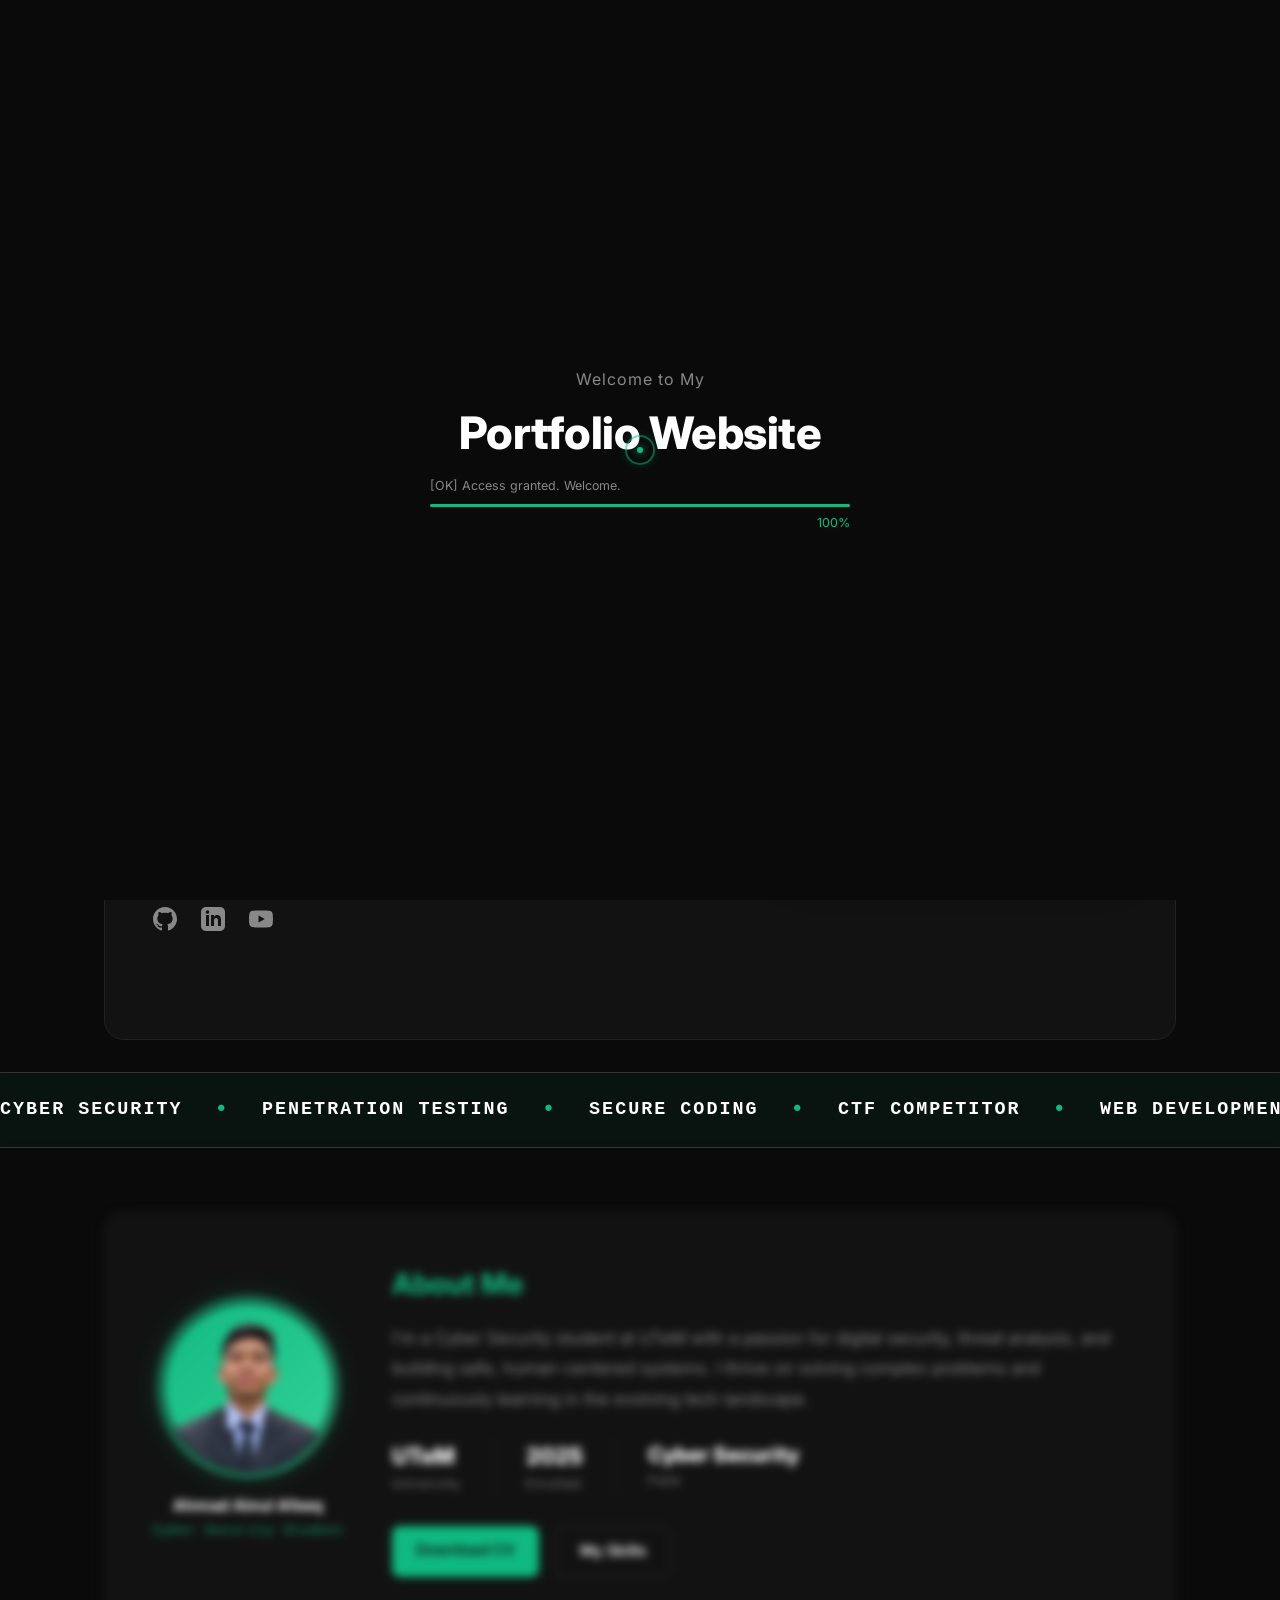
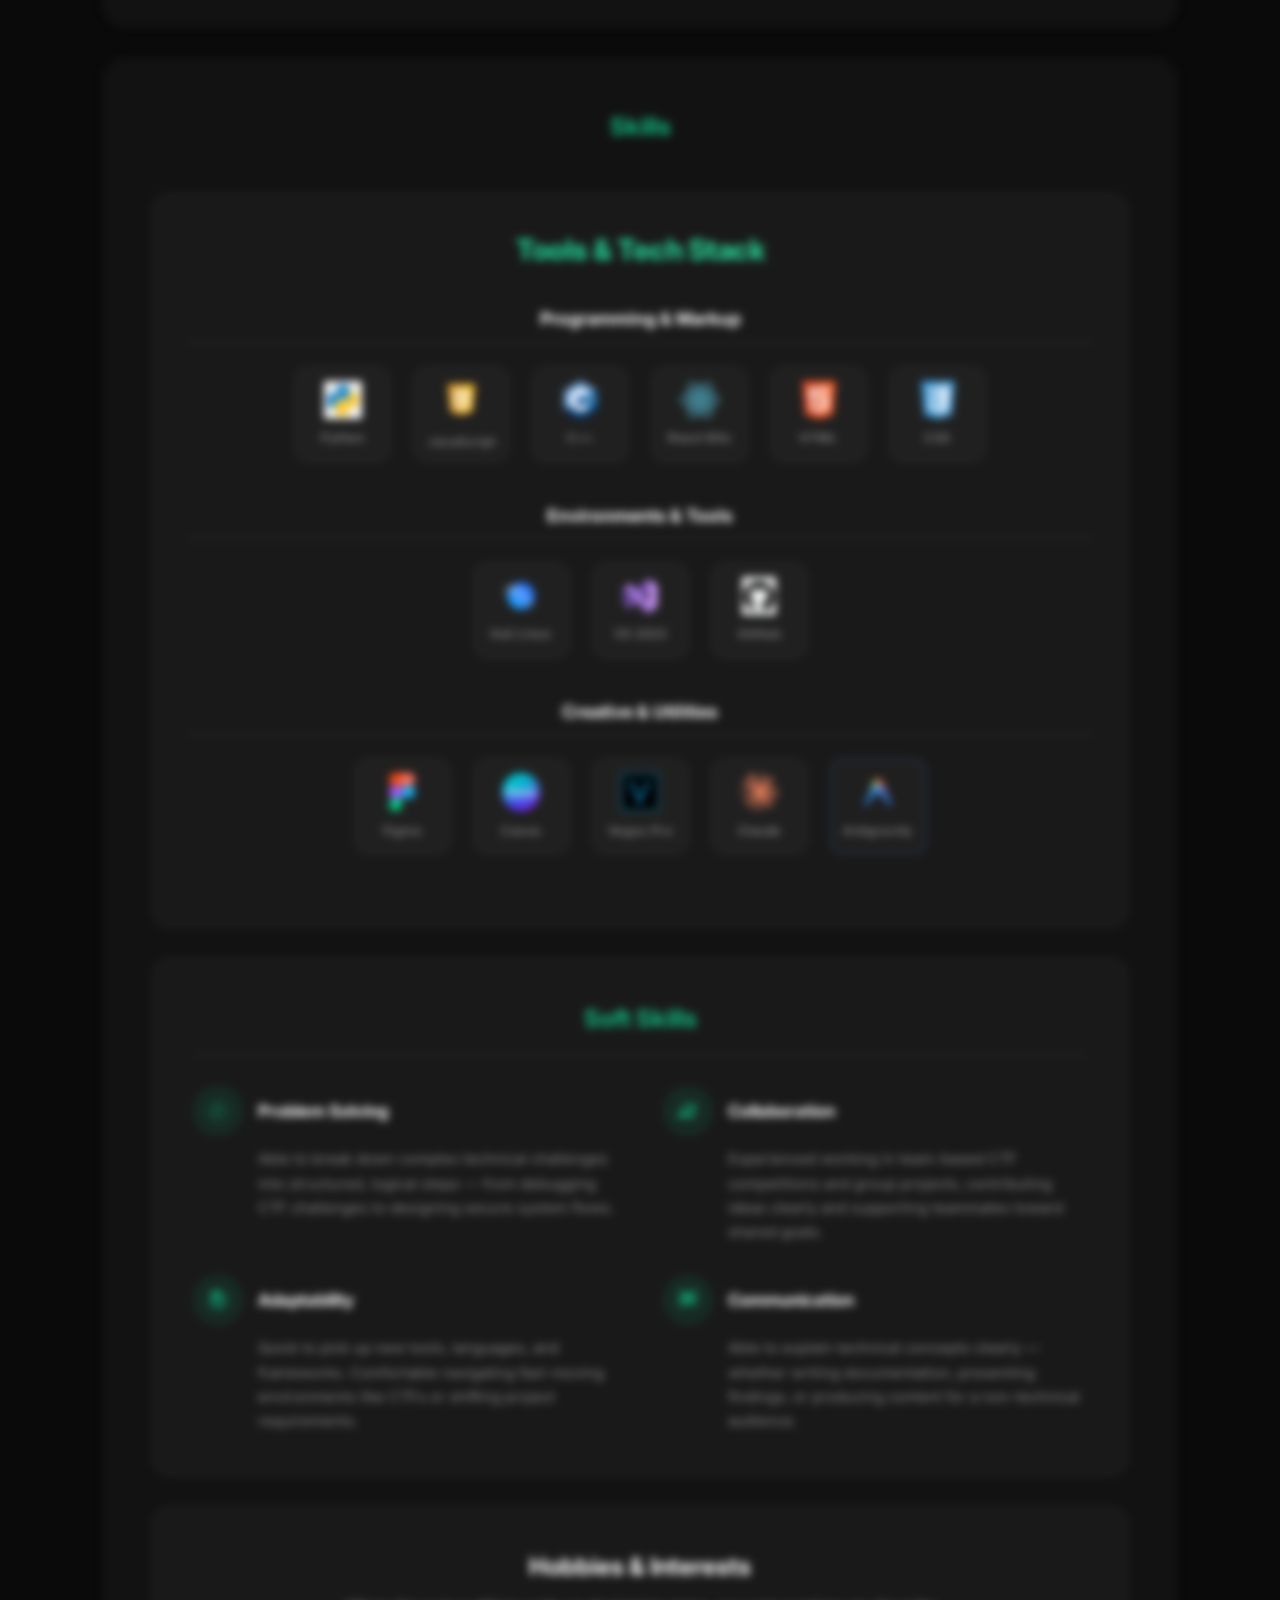
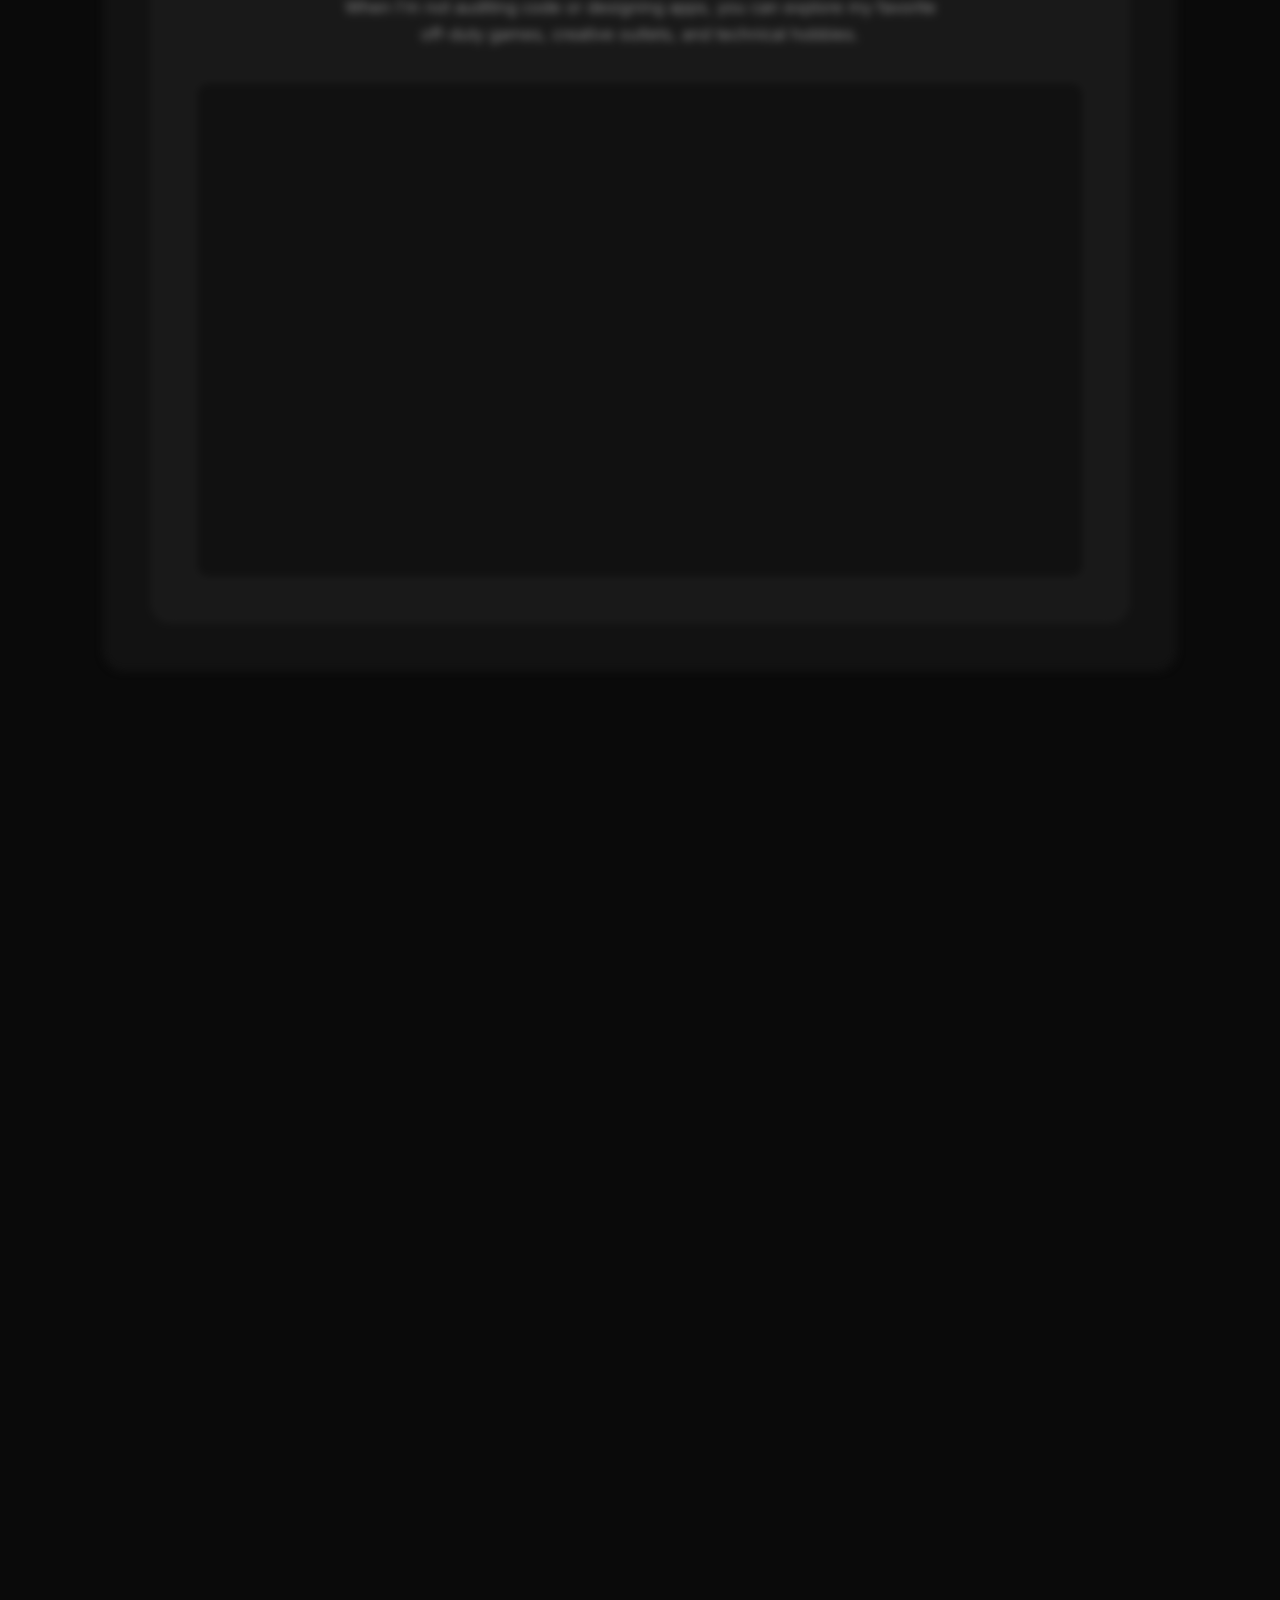
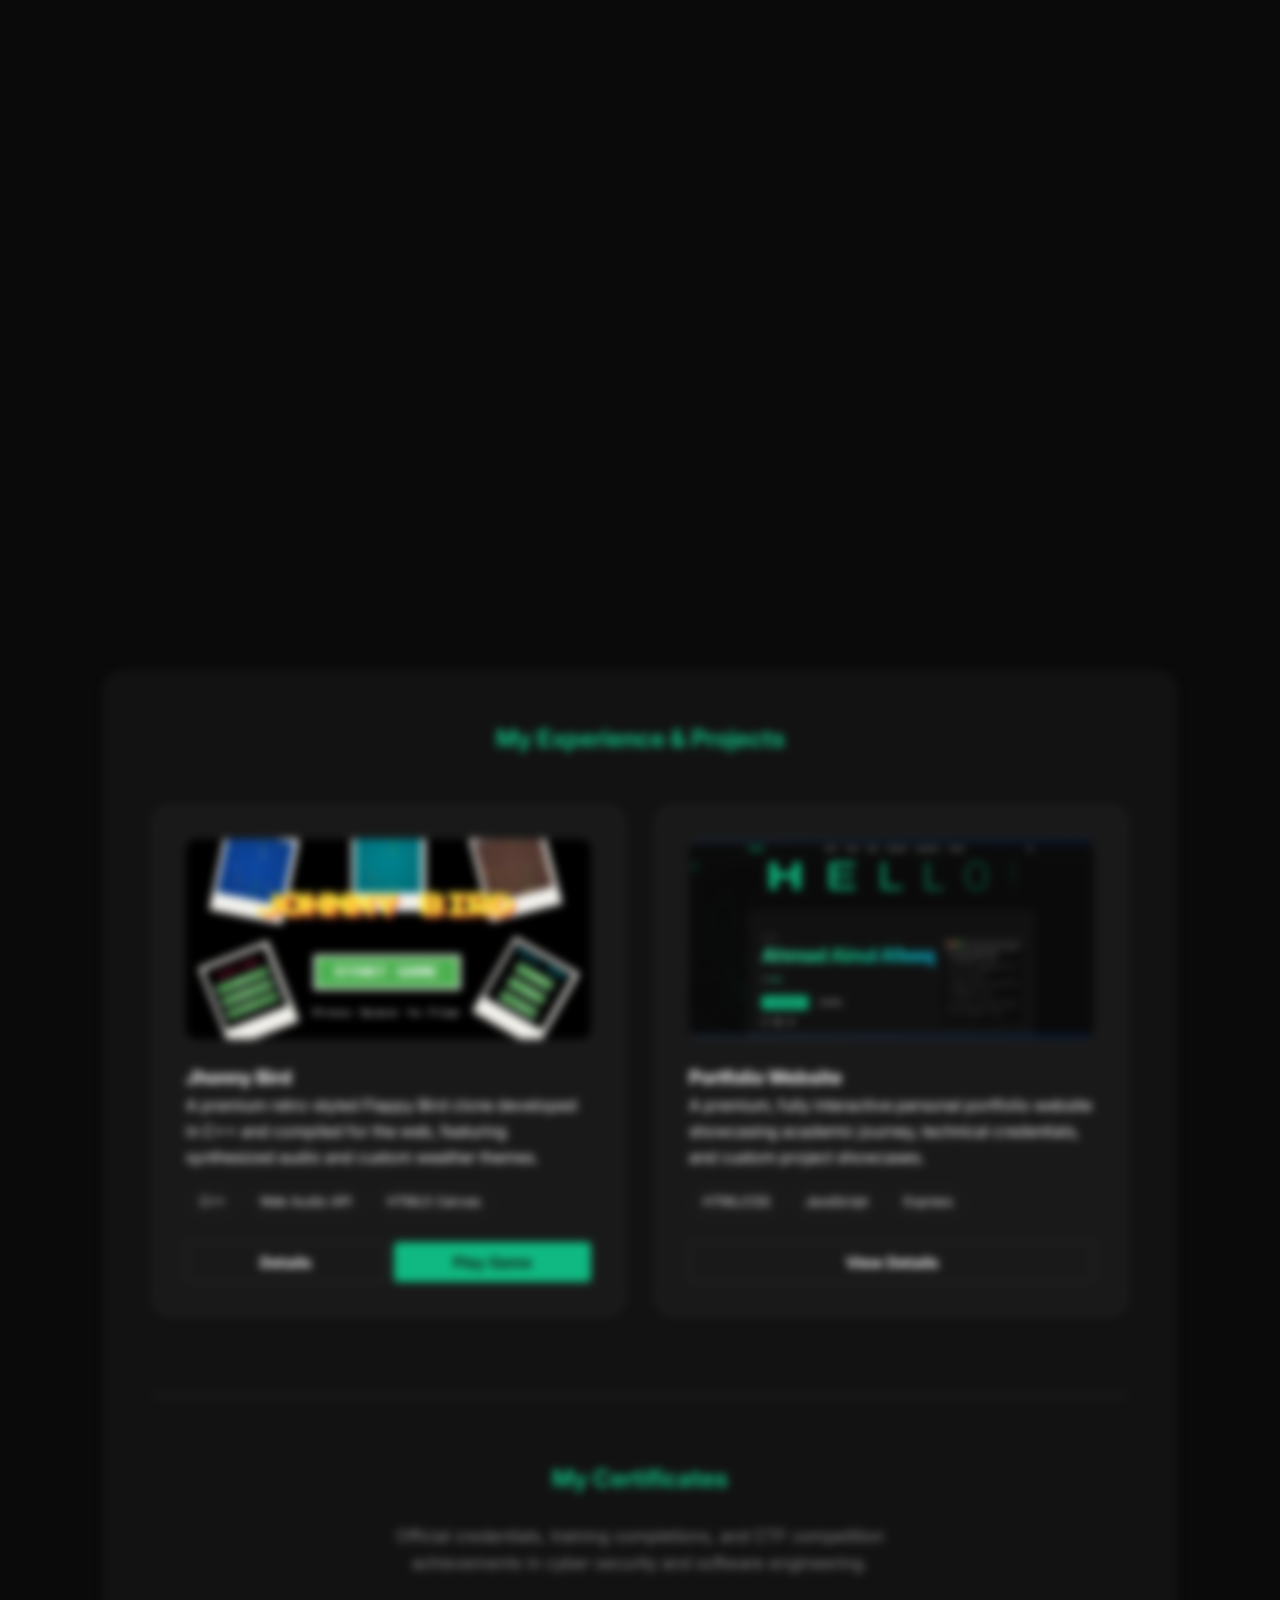
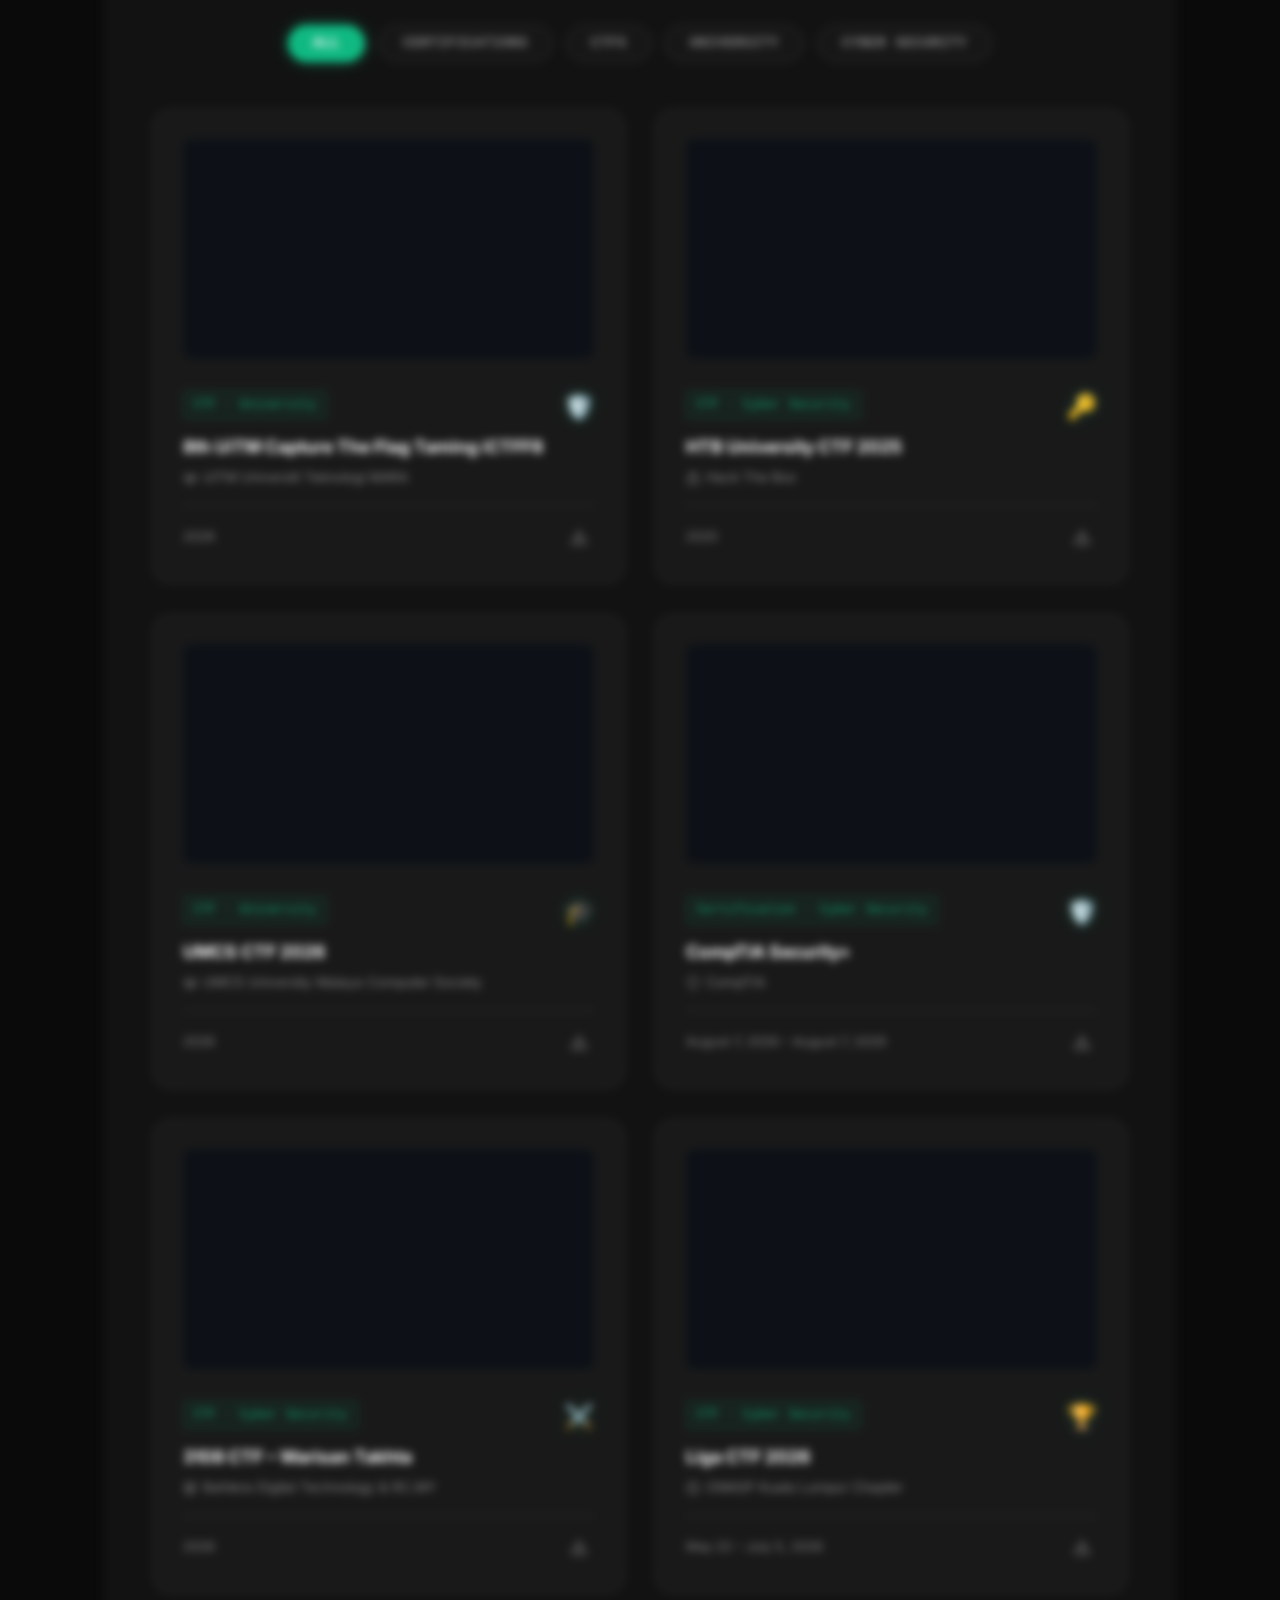
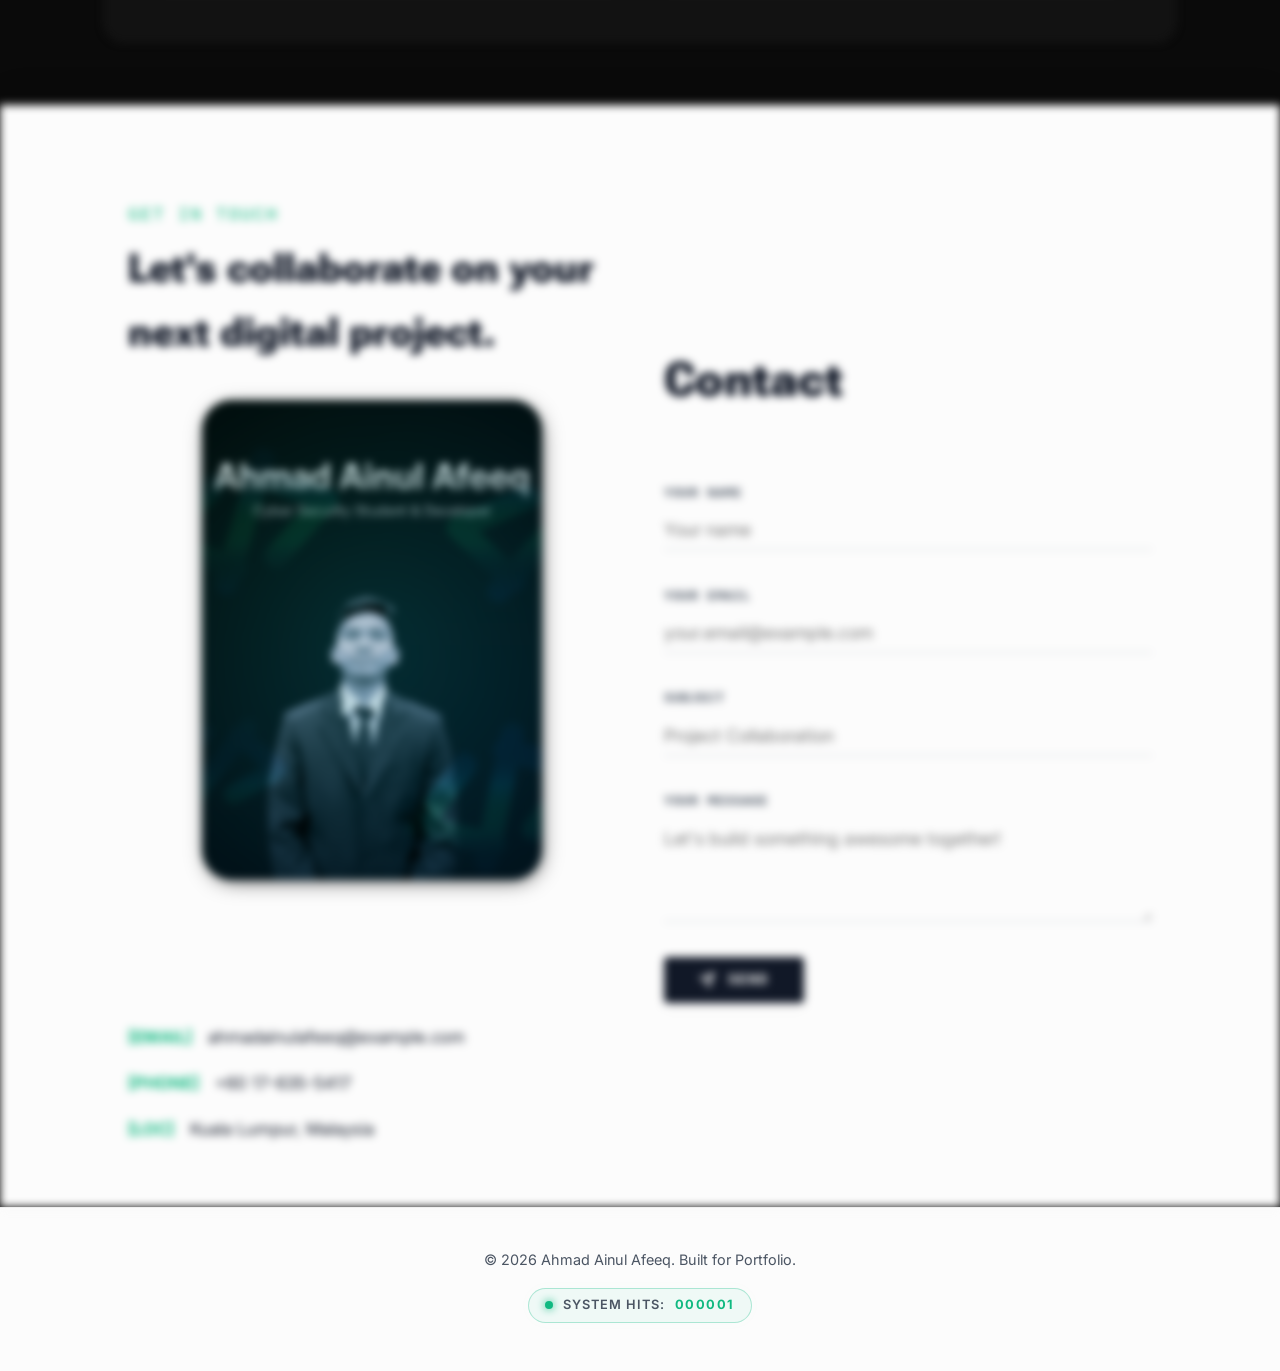
==== commit 602c8876: "Organize repository structure into components, css, and js folders" ====
--- a/index.html
+++ b/index.html
@@ -10,7 +10,7 @@
     <meta http-equiv="Cache-Control" content="no-cache, no-store, must-revalidate">
     <meta http-equiv="Pragma" content="no-cache">
     <meta http-equiv="Expires" content="0">
-    <link rel="stylesheet" href="styles.css?v=3.3">
+    <link rel="stylesheet" href="css/styles.css?v=3.3">
     <link rel="preconnect" href="https://fonts.googleapis.com">
     <link rel="preconnect" href="https://fonts.gstatic.com" crossorigin>
     <link
@@ -19,9 +19,9 @@
     <script src="https://cdnjs.cloudflare.com/ajax/libs/three.js/r128/three.min.js"></script>
     <script src="https://cdnjs.cloudflare.com/ajax/libs/pdf.js/3.11.174/pdf.min.js"></script>
     <script src="https://cdn.jsdelivr.net/npm/three@0.128.0/examples/js/loaders/GLTFLoader.js"></script>
-    <script src="LiquidEther.js?v=3.3"></script>
-    <script src="TextPressure.js?v=3.2"></script>
-    <script src="script.js?v=3.3" defer></script>
+    <script src="components/LiquidEther.js?v=3.3"></script>
+    <script src="components/TextPressure.js?v=3.2"></script>
+    <script src="js/script.js?v=3.3" defer></script>
     <style>
         /* This makes the page glide smoothly when clicking nav links */
         html {
--- a/css/styles.css
+++ b/css/styles.css
@@ -0,0 +1,1948 @@
+@import url('https://fonts.googleapis.com/css2?family=Inter:wght@300;400;600;800&display=swap');
+
+:root {
+    --bg-gray: #0a0a0a;
+    --bg-dark: #121212;
+    --bg-light: #1a1a1a;
+
+    --text-light: #ffffff;
+    --text-dark: #000000;
+
+    --text-muted-dark: #888888;
+    --text-muted-light: #aaaaaa;
+
+    --primary-color: #10b981;
+    --primary-hover: #059669;
+    --secondary-color: #34d399;
+
+    --border-light: #333333;
+    --border-dark: #222222;
+    --nav-bg: rgba(10, 10, 10, 0.9);
+    --transition-speed: 0.3s;
+
+    --card-bg: rgba(255, 255, 255, 0.03);
+    --card-border: var(--border-light);
+    --card-shadow: none;
+
+    --bento-bg: var(--bg-dark);
+    --bento-border: var(--border-dark);
+
+    /* Inverted Contact: When main is dark, contact is light/white */
+    --contact-bg: #fcfcfc;
+    --contact-text: #111827;
+    --contact-text-muted: #4b5563;
+    --contact-card-bg: #ffffff;
+    --contact-card-border: rgba(0, 0, 0, 0.08);
+    --contact-input-bg: #f3f4f6;
+    --contact-input-text: #111827;
+    --contact-input-border: #d1d5db;
+    --contact-title-color: #059669;
+}
+
+[data-theme="light"] {
+    --bg-gray: #f9fafb;
+    --bg-dark: #ffffff;
+    --bg-light: #f3f4f6;
+
+    --text-light: #111827;
+    --text-dark: #ffffff;
+
+    --text-muted-dark: #6b7280;
+    --text-muted-light: #4b5563;
+
+    --primary-color: #059669;
+    --primary-hover: #047857;
+    --secondary-color: #10b981;
+
+    --border-light: #e5e7eb;
+    --border-dark: #d1d5db;
+    --nav-bg: rgba(255, 255, 255, 0.9);
+
+    --card-bg: #ffffff;
+    --card-border: rgba(0, 0, 0, 0.07);
+    --card-shadow: 0 10px 30px rgba(0, 0, 0, 0.04), 0 1px 8px rgba(0, 0, 0, 0.02);
+
+    --bento-bg: #f3f4f6;
+    --bento-border: rgba(0, 0, 0, 0.05);
+
+    /* Inverted Contact: When main is light, contact is dark/black */
+    --contact-bg: #0a0a0a;
+    --contact-text: #ffffff;
+    --contact-text-muted: #888888;
+    --contact-card-bg: rgba(255, 255, 255, 0.03);
+    --contact-card-border: rgba(255, 255, 255, 0.1);
+    --contact-input-bg: #1a1a1a;
+    --contact-input-text: #ffffff;
+    --contact-input-border: #333333;
+    --contact-title-color: #34d399;
+}
+
+* {
+    margin: 0;
+    padding: 0;
+    box-sizing: border-box;
+    font-family: 'Inter', sans-serif;
+}
+
+body {
+    background-color: var(--bg-gray);
+    color: var(--text-light);
+    line-height: 1.6;
+    transition: background-color var(--transition-speed), color var(--transition-speed);
+    overflow-x: hidden;
+}
+
+#scroll-progress {
+    position: fixed;
+    top: 0;
+    left: 0;
+    height: 3px;
+    background: var(--primary-color);
+    width: 0%;
+    z-index: 10000;
+    transition: width 0.1s;
+}
+
+header {
+    position: fixed;
+    top: 0;
+    width: 100%;
+    background-color: var(--nav-bg);
+    backdrop-filter: blur(10px);
+    z-index: 1000;
+    border-bottom: 1px solid var(--border-light);
+}
+
+nav {
+    display: flex;
+    justify-content: space-between;
+    align-items: center;
+    padding: 1rem 5%;
+    max-width: 1200px;
+    margin: auto;
+}
+
+.logo {
+    font-size: 1.5rem;
+    font-weight: 800;
+    color: var(--primary-color);
+    letter-spacing: 1px;
+}
+
+.nav-links {
+    display: flex;
+    list-style: none;
+    gap: 2rem;
+}
+
+/* =========================================
+   ACTIVE NAV LINK STYLE
+   ========================================= */
+.nav-links a {
+    position: relative;
+    text-decoration: none;
+    color: var(--text-light);
+    transition: color 0.3s ease;
+}
+
+.nav-links a.active,
+.nav-links a:hover {
+    color: var(--primary-color);
+}
+
+.nav-links a::after {
+    content: '';
+    position: absolute;
+    width: 0%;
+    height: 2px;
+    bottom: -5px;
+    left: 0;
+    background-color: var(--primary-color);
+    transition: width 0.3s ease;
+}
+
+.nav-links a.active::after,
+.nav-links a:hover::after {
+    width: 100%;
+}
+
+.menu-btn {
+    display: none;
+    background: none;
+    border: none;
+    color: var(--text-light);
+    font-size: 1.5rem;
+    cursor: pointer;
+}
+
+main {
+    max-width: 1200px;
+    margin: 80px auto 0;
+    padding: 2rem 5%;
+}
+
+.bento-box {
+    margin-bottom: 2rem;
+    border-radius: 20px;
+    overflow: hidden;
+}
+
+.box-dark {
+    background-color: var(--bento-bg);
+    border: 1px solid var(--bento-border);
+    padding: 3rem;
+}
+
+.glass-card {
+    background: var(--card-bg);
+    backdrop-filter: blur(10px);
+    -webkit-backdrop-filter: blur(10px);
+    border: 1px solid var(--card-border);
+    border-radius: 15px;
+    padding: 2rem;
+    height: 100%;
+    box-shadow: var(--card-shadow);
+    transition: transform 0.3s ease, border-color 0.3s ease, box-shadow 0.3s ease, background 0.3s ease;
+}
+
+.glass-card:hover {
+    border-color: var(--primary-color);
+    transform: translateY(-5px);
+    box-shadow: 0 15px 35px rgba(16, 185, 129, 0.15), var(--card-shadow);
+}
+
+.grid-2 {
+    display: grid;
+    grid-template-columns: 1fr 1fr;
+    gap: 2rem;
+}
+
+.grid-3 {
+    display: grid;
+    grid-template-columns: repeat(auto-fit, minmax(300px, 1fr));
+    gap: 2rem;
+}
+
+.btn {
+    display: inline-block;
+    padding: 0.8rem 1.5rem;
+    border-radius: 8px;
+    text-decoration: none;
+    font-weight: 600;
+    transition: all 0.3s ease;
+    cursor: pointer;
+    border: none;
+    font-size: 0.95rem;
+}
+
+.btn-primary {
+    background-color: var(--primary-color);
+    color: var(--bg-dark);
+}
+
+.btn-primary:hover {
+    background-color: var(--primary-hover);
+    transform: translateY(-2px);
+    box-shadow: 0 4px 12px rgba(16, 185, 129, 0.3);
+}
+
+.btn-secondary {
+    background-color: transparent;
+    color: var(--text-light);
+    border: 1px solid var(--border-light);
+}
+
+.btn-secondary:hover {
+    border-color: var(--primary-color);
+    color: var(--primary-color);
+    transform: translateY(-2px);
+}
+
+.tag-container {
+    display: flex;
+    flex-wrap: wrap;
+    gap: 0.5rem;
+    margin-top: 1rem;
+}
+
+.tag {
+    background-color: var(--bg-light);
+    color: var(--text-light);
+    padding: 0.3rem 0.8rem;
+    border-radius: 20px;
+    font-size: 0.8rem;
+    border: 1px solid var(--border-dark);
+}
+
+.form-group {
+    margin-bottom: 1.5rem;
+}
+
+.form-group label {
+    display: block;
+    margin-bottom: 0.5rem;
+    color: var(--text-muted-dark);
+    font-size: 0.9rem;
+}
+
+.form-group input,
+.form-group textarea {
+    width: 100%;
+    padding: 0.8rem;
+    background-color: var(--bg-light);
+    border: 1px solid var(--border-dark);
+    border-radius: 8px;
+    color: var(--text-light);
+    font-family: inherit;
+}
+
+.form-group input:focus,
+.form-group textarea:focus {
+    outline: none;
+    border-color: var(--primary-color);
+}
+
+.timeline {
+    position: relative;
+    max-width: 800px;
+    margin: 0 auto;
+}
+
+.timeline::after {
+    content: '';
+    position: absolute;
+    width: 2px;
+    background-color: var(--border-dark);
+    top: 0;
+    bottom: 0;
+    left: 50%;
+    margin-left: -1px;
+}
+
+.timeline-item {
+    padding: 10px 40px;
+    position: relative;
+    background-color: inherit;
+    width: 50%;
+}
+
+.timeline-item::after {
+    content: '';
+    position: absolute;
+    width: 16px;
+    height: 16px;
+    right: -8px;
+    background-color: var(--bg-dark);
+    border: 3px solid var(--primary-color);
+    top: 15px;
+    border-radius: 50%;
+    z-index: 1;
+}
+
+.left {
+    left: 0;
+}
+
+.right {
+    left: 50%;
+}
+
+.right::after {
+    left: -8px;
+}
+
+.social-icon {
+    color: var(--text-muted-dark);
+    transition: color 0.3s ease, transform 0.3s ease;
+}
+
+.social-icon:hover {
+    color: var(--primary-color);
+    transform: translateY(-3px);
+}
+
+footer {
+    text-align: center;
+    padding: 2rem;
+    color: var(--text-muted-dark);
+    border-top: 1px solid var(--border-dark);
+    background-color: var(--bg-dark);
+}
+
+/* =========================================
+   RESTORED SCROLL REVEAL ANIMATIONS
+   ========================================= */
+.slide-in-right {
+    opacity: 0;
+    transform: translateY(45px) scale(0.97);
+    filter: blur(4px);
+    transition: opacity 1.0s cubic-bezier(0.2, 0.8, 0.2, 1.05),
+                transform 1.0s cubic-bezier(0.2, 0.8, 0.2, 1.05),
+                filter 1.0s cubic-bezier(0.2, 0.8, 0.2, 1.05);
+    will-change: opacity, transform, filter;
+}
+
+.slide-in-right.visible {
+    opacity: 1;
+    transform: translateY(0) scale(1);
+    filter: blur(0);
+}
+
+@media screen and (max-width: 768px) {
+    .nav-links {
+        display: none;
+        flex-direction: column;
+        position: absolute;
+        top: 100%;
+        left: 0;
+        width: 100%;
+        background-color: var(--nav-bg);
+        padding: 1rem 0;
+        text-align: center;
+        border-bottom: 1px solid var(--border-light);
+    }
+
+    .nav-links.active {
+        display: flex;
+    }
+
+    .menu-btn {
+        display: block;
+    }
+
+    .grid-2 {
+        grid-template-columns: 1fr;
+    }
+
+    .box-dark {
+        padding: 2rem 1.5rem;
+    }
+
+    .timeline::after {
+        left: 31px;
+    }
+
+    .timeline-item {
+        width: 100%;
+        padding-left: 70px;
+        padding-right: 25px;
+    }
+
+    .timeline-item::after {
+        left: 23px;
+    }
+
+    .right {
+        left: 0%;
+    }
+}
+
+/* =========================================
+   CYBERPUNK GLITCH EFFECT (HOVER)
+   ========================================= */
+.logo {
+    position: relative;
+    display: inline-block;
+    cursor: pointer;
+}
+
+.logo:hover::before,
+.logo:hover::after {
+    content: "AAA";
+    position: absolute;
+    top: 0;
+    left: 0;
+    width: 100%;
+    height: 100%;
+    background: var(--bg-gray);
+    opacity: 0.9;
+}
+
+.logo:hover::before {
+    left: 2px;
+    text-shadow: -2px 0 #ff00c1;
+    animation: glitch-anim-1 0.2s infinite linear alternate-reverse;
+}
+
+.logo:hover::after {
+    left: -2px;
+    text-shadow: 2px 0 #00fff9;
+    animation: glitch-anim-2 0.3s infinite linear alternate-reverse;
+}
+
+@keyframes glitch-anim-1 {
+    0% {
+        top: -1px;
+        left: 1px;
+        clip-path: inset(0 0 66% 0);
+    }
+
+    50% {
+        top: 1px;
+        left: -1px;
+        clip-path: inset(33% 0 33% 0);
+    }
+
+    100% {
+        top: -1px;
+        left: 2px;
+        clip-path: inset(66% 0 0 0);
+    }
+}
+
+@keyframes glitch-anim-2 {
+    0% {
+        top: 1px;
+        left: -2px;
+        clip-path: inset(0 0 66% 0);
+    }
+
+    50% {
+        top: -1px;
+        left: 2px;
+        clip-path: inset(33% 0 33% 0);
+    }
+
+    100% {
+        top: 1px;
+        left: -1px;
+        clip-path: inset(66% 0 0 0);
+    }
+}
+
+/* =========================================
+   CUSTOM CYBER CURSOR (HARDWARE ACCELERATED)
+   ========================================= */
+html,
+body,
+*,
+*::before,
+*::after,
+*:hover,
+*:active,
+*:focus {
+    cursor: none !important;
+}
+
+.cyber-cursor {
+    position: fixed;
+    top: -15px;
+    left: -15px;
+    width: 30px;
+    height: 30px;
+    border: 2px solid color-mix(in srgb, var(--primary-color, #10B981) 50%, transparent);
+    border-radius: 50%;
+    pointer-events: none;
+    z-index: 999999;
+    transition: width 0.2s, height 0.2s, background-color 0.2s, top 0.2s, left 0.2s, border-color 0.2s;
+    box-shadow: 0 0 10px color-mix(in srgb, var(--primary-color, #10B981) 20%, transparent);
+    will-change: transform;
+}
+
+.cyber-cursor-dot {
+    position: fixed;
+    top: -3px;
+    left: -3px;
+    width: 6px;
+    height: 6px;
+    background-color: var(--primary-color, #10B981);
+    border-radius: 50%;
+    pointer-events: none;
+    z-index: 1000000;
+    box-shadow: 0 0 10px var(--primary-color, #10B981);
+    will-change: transform;
+}
+
+.cyber-cursor.cursor-hover {
+    width: 50px;
+    height: 50px;
+    top: -25px;
+    left: -25px;
+    background-color: color-mix(in srgb, var(--primary-color, #10B981) 10%, transparent);
+    border-color: color-mix(in srgb, var(--primary-color, #10B981) 90%, transparent);
+}
+
+/* =========================================
+   NEON HACKER TEXT SELECTION
+   ========================================= */
+::selection {
+    background-color: var(--primary-color, #10B981);
+    color: #000000;
+    text-shadow: none;
+}
+
+/* =========================================
+   ANIMATED TECH SKILL BADGES (IMAGE VERSION)
+   ========================================= */
+.tech-grid {
+    display: flex;
+    flex-wrap: wrap;
+    gap: 1.5rem;
+    justify-content: center;
+    margin-top: 1.5rem;
+}
+
+.tech-badge {
+    display: flex;
+    flex-direction: column;
+    align-items: center;
+    justify-content: center;
+    width: 95px;
+    height: 95px;
+    background: rgba(255, 255, 255, 0.03);
+    border: 1px solid var(--border-light, rgba(255, 255, 255, 0.1));
+    border-radius: 12px;
+    transition: all 0.4s cubic-bezier(0.175, 0.885, 0.32, 1.275);
+}
+
+/* Isolated Scroll Reveal Subclass */
+.tech-badge.animate-reveal {
+    opacity: 0;
+    transform: translateY(30px) scale(0.9);
+    transition: opacity 0.8s cubic-bezier(0.175, 0.885, 0.32, 1.275),
+                transform 0.8s cubic-bezier(0.175, 0.885, 0.32, 1.275),
+                border-color 0.4s ease,
+                background 0.4s ease,
+                box-shadow 0.4s ease;
+}
+
+.tech-badge.animate-reveal.visible {
+    opacity: 1;
+    transform: translateY(0) scale(1);
+}
+
+.tech-badge img {
+    width: 38px;
+    height: 38px;
+    object-fit: contain;
+    margin-bottom: 0.6rem;
+    transition: all 0.4s cubic-bezier(0.175, 0.885, 0.32, 1.275);
+    filter: drop-shadow(0 0 0 rgba(16, 185, 129, 0));
+}
+
+.tech-badge img[src*="javascript.png"] {
+    width: 45px;
+    height: 45px;
+}
+
+.tech-badge span {
+    font-size: 0.75rem;
+    font-weight: 600;
+    color: var(--text-muted-dark, #a0aec0);
+    transition: all 0.3s ease;
+    letter-spacing: 0.5px;
+}
+
+/* Hover Effects */
+.tech-badge:hover {
+    transform: translateY(-10px) scale(1.05);
+    border-color: var(--primary-color, #10B981);
+    background: rgba(16, 185, 129, 0.1);
+    box-shadow: 0 10px 25px rgba(16, 185, 129, 0.3);
+}
+
+.tech-badge:hover img {
+    transform: scale(1.15) rotate(-5deg);
+    filter: drop-shadow(0 0 8px rgba(16, 185, 129, 0.8));
+}
+
+.tech-badge:hover span {
+    color: var(--text-light, #f8f9fa);
+}
+
+/* =========================================
+   TERMINAL BLINK ANIMATION
+   ========================================= */
+.terminal-blink {
+    color: var(--primary-color);
+    font-size: 1.2rem;
+    font-weight: bold;
+    animation: blinker 1s linear infinite;
+}
+
+@keyframes blinker {
+    50% {
+        opacity: 0;
+    }
+}
+
+/* =========================================
+   12. FULL-WIDTH CONTRASTING CONTACT SECTION
+   ========================================= */
+.full-width-contact {
+    width: 100vw;
+    margin-left: calc(-50vw + 50%);
+    margin-right: calc(-50vw + 50%);
+    background-color: var(--contact-bg);
+    color: var(--contact-text);
+    padding: 6rem 10% 4rem;
+    margin-bottom: 0 !important;
+    margin-top: 0 !important;
+    box-sizing: border-box;
+    box-shadow: 0 -15px 30px rgba(0, 0, 0, 0.05);
+    transition: background-color var(--transition-speed), color var(--transition-speed);
+}
+
+.full-width-contact h2,
+.full-width-contact h3 {
+    color: var(--contact-text);
+}
+
+.full-width-contact p {
+    color: var(--contact-text-muted);
+}
+
+/* Contained grid so content doesn't stretch infinitely */
+.full-width-contact .contact-container {
+    max-width: 1200px;
+    margin: 0 auto;
+}
+
+/* Local card styling overrides for the inverted contact section */
+.full-width-contact .glass-card {
+    background: var(--contact-card-bg);
+    border: 1px solid var(--contact-card-border);
+    color: var(--contact-text);
+    box-shadow: 0 10px 30px rgba(0, 0, 0, 0.02);
+}
+
+.full-width-contact .form-group label {
+    color: var(--contact-text-muted);
+}
+
+.full-width-contact .form-group input,
+.full-width-contact .form-group textarea {
+    background-color: var(--contact-input-bg);
+    color: var(--contact-input-text);
+    border: 1px solid var(--contact-input-border);
+    transition: border-color var(--transition-speed), background-color var(--transition-speed);
+}
+
+.full-width-contact .form-group input:focus,
+.full-width-contact .form-group textarea:focus {
+    border-color: var(--primary-color);
+}
+
+.full-width-contact .btn-secondary {
+    color: var(--contact-text);
+    border-color: var(--contact-card-border);
+}
+
+.full-width-contact .btn-secondary:hover {
+    color: var(--primary-color);
+    border-color: var(--primary-color);
+}
+
+@media screen and (max-width: 768px) {
+    .full-width-contact {
+        padding: 4rem 1.5rem 3rem;
+    }
+}
+
+/* =========================================
+   13. HIGH-END MINIMAL FORM & BASELINES
+   ========================================= */
+.minimal-form {
+    display: flex;
+    flex-direction: column;
+    gap: 2.2rem;
+    text-align: left;
+    margin-top: 2rem;
+}
+
+.minimal-group {
+    display: flex;
+    flex-direction: column;
+    position: relative;
+}
+
+.minimal-group label {
+    font-size: 0.85rem;
+    font-weight: 600;
+    color: var(--contact-text-muted);
+    margin-bottom: 0.3rem;
+    letter-spacing: 0.5px;
+    text-transform: uppercase;
+    font-family: monospace;
+}
+
+.minimal-group input,
+.minimal-group textarea {
+    border: none !important;
+    border-bottom: 1px solid var(--contact-input-border) !important;
+    border-radius: 0 !important;
+    background: transparent !important;
+    color: var(--contact-text) !important;
+    font-size: 1.1rem;
+    padding: 0.6rem 0;
+    outline: none !important;
+    box-shadow: none !important;
+    transition: border-color 0.3s ease;
+}
+
+.minimal-group input:focus,
+.minimal-group textarea:focus {
+    border-bottom-color: var(--primary-color) !important;
+}
+
+.minimal-send-btn {
+    align-self: flex-start;
+    display: flex;
+    align-items: center;
+    gap: 0.8rem;
+    background-color: var(--contact-text); /* Black in dark theme, White in light theme */
+    color: var(--contact-bg); /* White in dark theme, Black in light theme */
+    border: none;
+    padding: 0.85rem 2.2rem;
+    font-size: 0.95rem;
+    font-weight: bold;
+    border-radius: 4px;
+    cursor: pointer;
+    box-shadow: 0 4px 12px rgba(0, 0, 0, 0.05);
+    transition: all 0.3s ease;
+    text-transform: uppercase;
+    font-family: monospace;
+    letter-spacing: 1px;
+}
+
+.minimal-send-btn:hover {
+    background-color: var(--primary-color);
+    color: #ffffff;
+    transform: translateY(-2px);
+    box-shadow: 0 6px 15px rgba(16, 185, 129, 0.25);
+}
+
+.minimal-send-btn svg {
+    transition: transform 0.3s ease;
+}
+
+.minimal-send-btn:hover svg {
+    transform: translateX(4px) rotate(-10deg);
+}
+
+/* =========================================
+   14. SPOTLIGHT CARD EFFECT
+   ========================================= */
+.spotlight-card {
+    position: relative;
+    overflow: hidden;
+}
+
+.spotlight-overlay {
+    position: absolute;
+    top: 0;
+    left: 0;
+    width: 100%;
+    height: 100%;
+    pointer-events: none;
+    opacity: 0;
+    transition: opacity 0.4s ease;
+    z-index: 1;
+}
+
+.spotlight-card > * {
+    position: relative;
+    z-index: 2;
+}
+
+/* =========================================
+   15. CERTIFICATES & FILTER BUTTONS
+   ========================================= */
+.filter-tags {
+    display: flex;
+    justify-content: center;
+    gap: 0.8rem;
+    margin-bottom: 3rem;
+    flex-wrap: wrap;
+}
+
+.filter-btn {
+    background: rgba(255, 255, 255, 0.02);
+    color: var(--text-muted-dark);
+    border: 1px solid var(--border-light);
+    padding: 0.6rem 1.5rem;
+    font-size: 0.88rem;
+    font-weight: 600;
+    border-radius: 30px;
+    cursor: pointer;
+    font-family: monospace;
+    text-transform: uppercase;
+    letter-spacing: 0.5px;
+    transition: all 0.3s cubic-bezier(0.4, 0, 0.2, 1);
+}
+
+.filter-btn:hover {
+    color: var(--primary-color);
+    border-color: var(--primary-color);
+    background: rgba(16, 185, 129, 0.05);
+    transform: translateY(-1px);
+}
+
+.filter-btn.active {
+    color: #ffffff;
+    background: var(--primary-color);
+    border-color: var(--primary-color);
+    box-shadow: 0 0 15px rgba(16, 185, 129, 0.4);
+}
+
+[data-theme="light"] .filter-btn {
+    background: rgba(0, 0, 0, 0.02);
+    color: var(--text-muted-dark);
+    border-color: var(--border-light);
+}
+
+[data-theme="light"] .filter-btn.active {
+    color: #ffffff;
+    background: var(--primary-color);
+    box-shadow: 0 4px 12px rgba(5, 150, 105, 0.2);
+}
+
+/* ---- BorderGlow: vanilla JS port for certificate cards (violet/indigo palette) ---- */
+.cert-card {
+    isolation: isolate;
+    overflow: visible !important;
+}
+
+.cert-glow-border {
+    position: absolute;
+    inset: 0;
+    border-radius: inherit;
+    pointer-events: none;
+    z-index: 0;
+    border: 1.5px solid transparent;
+    background:
+        linear-gradient(var(--bg-dark, #080a10) 0 100%) padding-box,
+        radial-gradient(at 80% 20%, #c084fc 0px, transparent 50%) border-box,
+        radial-gradient(at 10% 80%, #818cf8 0px, transparent 50%) border-box,
+        radial-gradient(at 55% 50%, #38bdf8 0px, transparent 50%) border-box,
+        radial-gradient(at 90% 80%, #a78bfa 0px, transparent 50%) border-box,
+        linear-gradient(#c084fc 0 100%) border-box;
+    opacity: var(--cert-border-opacity, 0);
+    mask-image: conic-gradient(from var(--cert-angle, 45deg) at center, black 25%, transparent 40%, transparent 60%, black 75%);
+    -webkit-mask-image: conic-gradient(from var(--cert-angle, 45deg) at center, black 25%, transparent 40%, transparent 60%, black 75%);
+    transition: opacity 0.3s ease-out;
+}
+
+/* ---- Soft Skills Feature Grid (feature-v7 dark adaptation) ---- */
+.softskill-grid {
+    list-style: none;
+    display: grid;
+    grid-template-columns: repeat(2, 1fr);
+    gap: 2rem 3rem;
+}
+
+@media (max-width: 48rem) {
+    .softskill-grid { grid-template-columns: 1fr; }
+}
+
+.softskill-item {
+    display: flex;
+    flex-direction: column;
+    gap: 0.75rem;
+}
+
+.softskill-sub-grid {
+    display: flex;
+    gap: 1rem;
+    align-items: flex-start;
+}
+
+.softskill-center { align-items: center; }
+
+.softskill-icon-wrap {
+    flex-shrink: 0;
+    display: inline-flex;
+    align-items: center;
+    justify-content: center;
+    width: 48px;
+    height: 48px;
+    border-radius: 50%;
+    background: rgba(16, 185, 129, 0.1);
+    border: 1px solid rgba(16, 185, 129, 0.25);
+}
+
+.softskill-icon {
+    width: 24px;
+    height: 24px;
+    color: var(--primary-color);
+    fill: currentColor;
+    display: block;
+    flex-shrink: 0;
+}
+
+.softskill-icon-clone {
+    flex-shrink: 0;
+    width: 48px;
+}
+
+.softskill-desc {
+    color: var(--text-muted-dark);
+    font-size: 0.92rem;
+    line-height: 1.65;
+}
+
+.certificates-grid {
+    display: grid;
+    grid-template-columns: repeat(2, 1fr);
+    gap: 2rem;
+    margin-top: 2rem;
+}
+
+.cert-card {
+    display: flex;
+    flex-direction: column;
+    justify-content: space-between;
+    cursor: pointer;
+    padding: 1.8rem !important;
+    transition: all 0.4s cubic-bezier(0.165, 0.84, 0.44, 1);
+}
+
+.cert-card:hover {
+    transform: translateY(-8px);
+    border-color: var(--primary-color);
+    box-shadow: 0 12px 30px rgba(16, 185, 129, 0.15);
+}
+
+.cert-card-header {
+    display: flex;
+    justify-content: space-between;
+    align-items: flex-start;
+}
+
+.cert-tag {
+    font-family: monospace;
+    font-size: 0.75rem;
+    color: var(--primary-color);
+    border: 1px solid rgba(16, 185, 129, 0.3);
+    background: rgba(16, 185, 129, 0.05);
+    padding: 0.2rem 0.6rem;
+    border-radius: 4px;
+    letter-spacing: 0.5px;
+}
+
+.cert-icon {
+    font-size: 2.2rem;
+    filter: drop-shadow(0 0 8px rgba(16, 185, 129, 0.3));
+}
+
+.cert-card-body {
+    margin-top: 1rem;
+    flex: 1;
+    display: flex;
+    flex-direction: column;
+    justify-content: center;
+}
+
+.cert-card-body h3 {
+    font-size: 1.25rem;
+    font-weight: 800;
+    color: var(--text-light);
+    margin-bottom: 0.5rem;
+    line-height: 1.4;
+    transition: color 0.3s ease;
+}
+
+.cert-card:hover .cert-card-body h3 {
+    color: var(--primary-color);
+}
+
+.cert-issuer {
+    font-size: 0.85rem;
+    color: var(--text-muted-dark);
+    display: flex;
+    align-items: center;
+    gap: 0.4rem;
+}
+
+.cert-card-footer {
+    display: flex;
+    justify-content: space-between;
+    align-items: center;
+    margin-top: 1.5rem;
+    border-top: 1px solid var(--border-light);
+    padding-top: 1rem;
+    font-family: monospace;
+    font-size: 0.8rem;
+}
+
+.cert-date {
+    color: var(--text-muted-dark);
+}
+
+.cert-actions {
+    display: flex;
+    gap: 0.8rem;
+    z-index: 10;
+}
+
+.cert-action-btn {
+    background: transparent;
+    border: none;
+    color: var(--text-muted-dark);
+    cursor: pointer;
+    display: flex;
+    align-items: center;
+    justify-content: center;
+    padding: 0.4rem;
+    border-radius: 50%;
+    transition: all 0.3s ease;
+}
+
+.cert-action-btn:hover {
+    color: var(--primary-color);
+    background: rgba(16, 185, 129, 0.1);
+    transform: scale(1.1);
+}
+
+/* =========================================
+   16. CERTIFICATE PREVIEW MODAL
+   ========================================= */
+.cert-modal {
+    position: fixed;
+    top: 0;
+    left: 0;
+    width: 100vw;
+    height: 100vh;
+    background: rgba(5, 5, 5, 0.85);
+    backdrop-filter: blur(15px);
+    -webkit-backdrop-filter: blur(15px);
+    z-index: 10000;
+    display: flex;
+    justify-content: center;
+    align-items: center;
+    opacity: 0;
+    pointer-events: none;
+    transition: opacity 0.4s ease;
+}
+
+.cert-modal.active {
+    opacity: 1;
+    pointer-events: auto;
+}
+
+.cert-modal-container {
+    background: var(--bg-dark);
+    border: 1px solid var(--border-light);
+    border-radius: 20px;
+    box-shadow: 0 20px 50px rgba(0, 0, 0, 0.5);
+    display: flex;
+    flex-direction: column;
+    overflow: hidden;
+    position: relative;
+    max-width: 90%;
+    max-height: 85%;
+    transition: transform 0.4s cubic-bezier(0.175, 0.885, 0.32, 1.15), width 0.4s ease, height 0.4s ease;
+    transform: scale(0.9) translateY(20px);
+}
+
+.cert-modal.active .cert-modal-container {
+    transform: scale(1) translateY(0);
+}
+
+.cert-modal-header {
+    display: flex;
+    justify-content: space-between;
+    align-items: center;
+    padding: 1.2rem 1.8rem;
+    border-bottom: 1px solid var(--border-light);
+    background: rgba(255, 255, 255, 0.01);
+}
+
+.cert-modal-title {
+    font-size: 1.15rem;
+    font-weight: 700;
+    color: var(--text-light);
+    font-family: 'Roboto Flex', sans-serif;
+    margin-right: 2rem;
+}
+
+.cert-modal-close {
+    background: transparent;
+    border: none;
+    color: var(--text-muted-dark);
+    cursor: pointer;
+    font-size: 1.5rem;
+    display: flex;
+    align-items: center;
+    justify-content: center;
+    width: 32px;
+    height: 32px;
+    border-radius: 50%;
+    transition: all 0.3s ease;
+}
+
+.cert-modal-close:hover {
+    color: #ef4444;
+    background: rgba(239, 68, 68, 0.1);
+    transform: rotate(90deg);
+}
+
+.cert-modal-body {
+    flex: 1;
+    position: relative;
+    background: #000;
+    min-height: 400px;
+}
+
+/* Dynamic Aspect Ratio Classes based on data-orientation */
+.cert-modal-container.landscape {
+    width: 900px;
+    height: 600px; /* Perfect 3:2 landscape ratio */
+}
+
+.cert-modal-container.portrait {
+    width: 600px;
+    height: 800px; /* Perfect 3:4 portrait ratio */
+}
+
+@media screen and (max-width: 768px) {
+    .cert-modal-container.landscape,
+    .cert-modal-container.portrait {
+        width: 95%;
+        height: 75vh;
+    }
+}
+
+/* =========================================
+   PROFILE CARD COMPONENT STYLES
+   ========================================= */
+.profile-card-wrap {
+    perspective: 1000px;
+    transform: translate3d(0, 0, 0.1px);
+    width: 100%;
+    max-width: 340px;
+    margin: 0 auto 2.5rem;
+}
+
+.profile-card-section {
+    display: grid;
+    position: relative;
+    overflow: hidden;
+    height: 480px;
+    width: 100%;
+    aspect-ratio: 0.718;
+    border-radius: var(--card-radius);
+    background-color: rgba(0, 0, 0, 0.9);
+    box-shadow: rgba(0, 0, 0, 0.8) calc((var(--pointer-from-left) * 10px) - 3px) calc((var(--pointer-from-top) * 20px) - 6px) 20px -5px;
+    transition: transform 1s ease;
+    transform: translateZ(0) rotateX(0deg) rotateY(0deg);
+}
+
+.profile-card-shine {
+    grid-area: 1 / -1;
+    border-radius: var(--card-radius);
+    pointer-events: none;
+    mask-image: var(--icon, url("data:image/svg+xml,%3Csvg xmlns='http://www.w3.org/2000/svg' width='120' height='120' viewBox='0 0 120 120'%3E%3Cpath d='M25 15 L10 25 L25 35 M35 15 L50 25 L35 35 M22 38 L38 12' stroke='%23fff' stroke-width='5.5' stroke-linecap='round' stroke-linejoin='round' fill='none' opacity='0.8' transform='rotate(-15 30 25)'/%3E%3Cpath d='M95 20 L80 30 L95 40 M105 20 L120 30 L105 40 M92 43 L108 17' stroke='%23fff' stroke-width='5.5' stroke-linecap='round' stroke-linejoin='round' fill='none' opacity='0.8' transform='rotate(10 100 30)'/%3E%3Cpath d='M20 75 L10 82 L20 89 M28 75 L38 82 L28 89 M18 91 L30 73' stroke='%23fff' stroke-width='4.5' stroke-linecap='round' stroke-linejoin='round' fill='none' opacity='0.6' transform='rotate(5 24 82)'/%3E%3Cpath d='M85 80 L70 90 L85 100 M95 80 L110 90 L95 100 M82 103 L98 77' stroke='%23fff' stroke-width='5.5' stroke-linecap='round' stroke-linejoin='round' fill='none' opacity='0.8' transform='rotate(-20 90 90)'/%3E%3C/svg%3E"));
+    -webkit-mask-image: var(--icon, url("data:image/svg+xml,%3Csvg xmlns='http://www.w3.org/2000/svg' width='120' height='120' viewBox='0 0 120 120'%3E%3Cpath d='M25 15 L10 25 L25 35 M35 15 L50 25 L35 35 M22 38 L38 12' stroke='%23fff' stroke-width='5.5' stroke-linecap='round' stroke-linejoin='round' fill='none' opacity='0.8' transform='rotate(-15 30 25)'/%3E%3Cpath d='M95 20 L80 30 L95 40 M105 20 L120 30 L105 40 M92 43 L108 17' stroke='%23fff' stroke-width='5.5' stroke-linecap='round' stroke-linejoin='round' fill='none' opacity='0.8' transform='rotate(10 100 30)'/%3E%3Cpath d='M20 75 L10 82 L20 89 M28 75 L38 82 L28 89 M18 91 L30 73' stroke='%23fff' stroke-width='4.5' stroke-linecap='round' stroke-linejoin='round' fill='none' opacity='0.6' transform='rotate(5 24 82)'/%3E%3Cpath d='M85 80 L70 90 L85 100 M95 80 L110 90 L95 100 M82 103 L98 77' stroke='%23fff' stroke-width='5.5' stroke-linecap='round' stroke-linejoin='round' fill='none' opacity='0.8' transform='rotate(-20 90 90)'/%3E%3C/svg%3E"));
+    mask-mode: luminance;
+    mask-repeat: repeat;
+    mask-size: 150%;
+    mask-position: top calc(200% - (var(--background-y) * 5)) left calc(100% - var(--background-x));
+    -webkit-mask-position: top calc(200% - (var(--background-y) * 5)) left calc(100% - var(--background-x));
+    filter: brightness(0.66) contrast(1.33) saturate(0.33) opacity(0.5);
+    animation: pc-holo-bg 18s linear infinite;
+    animation-play-state: running;
+    mix-blend-mode: color-dodge;
+    --space: 5%;
+    --angle: -45deg;
+    transform: translate3d(0, 0, 1px);
+    overflow: hidden;
+    z-index: 3;
+    background: transparent;
+    background-size: cover;
+    background-position: center;
+    background-image: 
+      repeating-linear-gradient(
+        0deg,
+        var(--sunpillar-clr-1) calc(var(--space) * 1),
+        var(--sunpillar-clr-2) calc(var(--space) * 2),
+        var(--sunpillar-clr-3) calc(var(--space) * 3),
+        var(--sunpillar-clr-4) calc(var(--space) * 4),
+        var(--sunpillar-clr-5) calc(var(--space) * 5),
+        var(--sunpillar-clr-6) calc(var(--space) * 6),
+        var(--sunpillar-clr-1) calc(var(--space) * 7)
+      ),
+      repeating-linear-gradient(
+        var(--angle),
+        #0e152e 0%,
+        hsl(180, 10%, 60%) 3.8%,
+        hsl(180, 29%, 66%) 4.5%,
+        hsl(180, 10%, 60%) 5.2%,
+        #0e152e 10%,
+        #0e152e 12%
+      ),
+      radial-gradient(
+        farthest-corner circle at var(--pointer-x) var(--pointer-y),
+        hsla(0, 0%, 0%, 0.1) 12%,
+        hsla(0, 0%, 0%, 0.15) 20%,
+        hsla(0, 0%, 0%, 0.25) 120%
+      );
+}
+
+.profile-card-glare {
+    grid-area: 1 / -1;
+    border-radius: var(--card-radius);
+    pointer-events: none;
+    transform: translate3d(0, 0, 1.1px);
+    overflow: hidden;
+    background-image: radial-gradient(
+      farthest-corner circle at var(--pointer-x) var(--pointer-y),
+      hsl(248, 25%, 80%) 12%,
+      hsla(207, 40%, 30%, 0.8) 90%
+    );
+    mix-blend-mode: overlay;
+    filter: brightness(0.8) contrast(1.2);
+    z-index: 4;
+}
+
+@keyframes pc-holo-bg {
+  0% { background-position: 0 var(--background-y), 0 0, center; }
+  100% { background-position: 0 var(--background-y), 90% 90%, center; }
+}
+
+/* ==========================================================================
+   Tech Stack Grid & Interactive Filters Styling
+   ========================================================================== */
+.tech-filters {
+    display: flex;
+    justify-content: center;
+    gap: 1rem;
+    margin-bottom: 2.5rem;
+    flex-wrap: wrap;
+}
+
+.tech-filter-btn {
+    background: rgba(255, 255, 255, 0.02);
+    border: 1px solid var(--border-light);
+    color: var(--text-muted-dark);
+    padding: 0.6rem 1.4rem;
+    border-radius: 30px;
+    cursor: pointer;
+    font-family: monospace;
+    font-size: 0.85rem;
+    letter-spacing: 1.5px;
+    text-transform: uppercase;
+    transition: all 0.3s cubic-bezier(0.4, 0, 0.2, 1);
+}
+
+.tech-filter-btn:hover {
+    background: rgba(16, 185, 129, 0.05);
+    border-color: var(--primary-color);
+    color: var(--primary-color);
+    box-shadow: 0 0 15px rgba(16, 185, 129, 0.1);
+    transform: translateY(-1px);
+}
+
+.tech-filter-btn.active {
+    background: rgba(16, 185, 129, 0.1);
+    border-color: var(--primary-color);
+    color: var(--primary-color);
+    box-shadow: 0 0 20px rgba(16, 185, 129, 0.2);
+}
+
+.tech-card {
+    display: flex;
+    flex-direction: column;
+    justify-content: space-between;
+    border-radius: 14px;
+    border: 1px solid var(--border-light);
+    padding: 1.5rem !important;
+    background: rgba(10, 15, 30, 0.3);
+    transition: all 0.4s cubic-bezier(0.4, 0, 0.2, 1);
+    position: relative;
+    overflow: hidden;
+}
+
+.tech-card.hidden {
+    opacity: 0;
+    transform: scale(0.9);
+    pointer-events: none;
+    position: absolute;
+    width: 0;
+    height: 0;
+    padding: 0 !important;
+    border: none !important;
+    margin: 0 !important;
+    overflow: hidden;
+}
+
+.tech-card:hover {
+    transform: translateY(-5px);
+    border-color: var(--primary-color);
+    box-shadow: 0 10px 30px rgba(16, 185, 129, 0.08);
+}
+
+/* =========================================
+   17. TIMELINE MEMORIES HOVER EFFECT
+   ========================================= */
+.memory-photo-container {
+    position: absolute;
+    top: 0;
+    left: 0;
+    width: 100%;
+    height: 100%;
+    background: rgba(10, 25, 20, 0.92); /* Dark emerald tint matching the theme */
+    backdrop-filter: blur(8px);
+    -webkit-backdrop-filter: blur(8px);
+    display: flex;
+    justify-content: center;
+    align-items: center;
+    padding: 1.5rem;
+    box-sizing: border-box;
+    opacity: 0;
+    pointer-events: none;
+    transition: all 0.4s cubic-bezier(0.165, 0.84, 0.44, 1);
+    z-index: 4; /* Below glare overlay which is z-index: 10 */
+}
+
+/* On hover, fade in and scale up slightly */
+.glass-card:hover .memory-photo-container {
+    opacity: 1;
+    pointer-events: auto;
+}
+
+.memory-photo-frame {
+    background: var(--bg-dark, #0b0f19);
+    border: 1px solid var(--primary-color);
+    box-shadow: 0 0 15px rgba(16, 185, 129, 0.3);
+    border-radius: 8px;
+    padding: 8px;
+    padding-bottom: 24px; /* classic polaroid / memory frame bottom space */
+    width: 100%;
+    height: 100%;
+    display: flex;
+    flex-direction: column;
+    transform: scale(0.9) translateY(10px) rotate(-2deg);
+    transition: all 0.4s cubic-bezier(0.175, 0.885, 0.32, 1.15);
+}
+
+.glass-card:hover .memory-photo-frame {
+    transform: scale(1) translateY(0) rotate(0deg);
+}
+
+.memory-photo {
+    width: 100%;
+    height: 75%;
+    object-fit: cover;
+    border-radius: 4px;
+    border: 1px solid rgba(255, 255, 255, 0.05);
+}
+
+.memory-photo-caption {
+    margin-top: 10px;
+    font-size: 0.8rem;
+    font-family: monospace;
+    color: var(--primary-color);
+    text-align: center;
+    text-transform: uppercase;
+    letter-spacing: 1px;
+    font-weight: bold;
+}
+
+/* =========================================
+   18. PROJECT DETAILS MODAL
+   ========================================= */
+.project-modal {
+    position: fixed;
+    top: 0;
+    left: 0;
+    width: 100vw;
+    height: 100vh;
+    background: rgba(5, 5, 5, 0.85);
+    backdrop-filter: blur(15px);
+    -webkit-backdrop-filter: blur(15px);
+    z-index: 10000;
+    display: flex;
+    justify-content: center;
+    align-items: center;
+    opacity: 0;
+    pointer-events: none;
+    transition: opacity 0.4s ease;
+}
+
+.project-modal.active {
+    opacity: 1;
+    pointer-events: auto;
+}
+
+.project-modal-container {
+    background: var(--bg-dark);
+    border: 1px solid var(--border-light);
+    border-radius: 20px;
+    box-shadow: 0 20px 50px rgba(0, 0, 0, 0.5);
+    display: flex;
+    flex-direction: column;
+    overflow: hidden;
+    position: relative;
+    max-width: 90%;
+    max-height: 85%;
+    width: 650px;
+    transition: transform 0.4s cubic-bezier(0.175, 0.885, 0.32, 1.15);
+    transform: scale(0.9) translateY(20px);
+}
+
+.project-modal.active .project-modal-container {
+    transform: scale(1) translateY(0);
+}
+
+.project-modal-header {
+    display: flex;
+    justify-content: space-between;
+    align-items: center;
+    padding: 1.2rem 1.8rem;
+    border-bottom: 1px solid var(--border-light);
+    background: rgba(255, 255, 255, 0.01);
+}
+
+.project-modal-title {
+    font-size: 1.25rem;
+    font-weight: 800;
+    color: var(--text-light);
+    font-family: 'Roboto Flex', sans-serif;
+}
+
+.project-modal-close {
+    background: transparent;
+    border: none;
+    color: var(--text-muted-dark);
+    cursor: pointer;
+    font-size: 1.5rem;
+    display: flex;
+    align-items: center;
+    justify-content: center;
+    width: 32px;
+    height: 32px;
+    border-radius: 50%;
+    transition: all 0.3s ease;
+}
+
+.project-modal-close:hover {
+    color: #ef4444;
+    background: rgba(239, 68, 68, 0.1);
+    transform: rotate(90deg);
+}
+
+.project-modal-body {
+    padding: 2rem;
+    overflow-y: auto;
+    display: flex;
+    flex-direction: column;
+    gap: 1.5rem;
+}
+
+.project-modal-image-container {
+    width: 100%;
+    height: 250px;
+    border-radius: 12px;
+    overflow: hidden;
+    border: 1px solid var(--border-light);
+}
+
+.project-modal-image-container img {
+    width: 100%;
+    height: 100%;
+    object-fit: cover;
+}
+
+.project-modal-desc {
+    font-size: 0.95rem;
+    line-height: 1.7;
+    color: var(--text-muted-dark);
+}
+
+.project-modal-tags {
+    display: flex;
+    gap: 0.5rem;
+    flex-wrap: wrap;
+}
+
+.project-modal-actions {
+    display: flex;
+    gap: 1rem;
+    margin-top: 0.5rem;
+}
+
+/* =========================================
+   INFINITE MARQUEE TICKER
+   ========================================= */
+.marquee-ticker {
+    width: 100vw;
+    margin-left: calc(-50vw + 50%);
+    margin-right: calc(-50vw + 50%);
+    background: rgba(16, 185, 129, 0.05);
+    border-top: 1px solid var(--border-light);
+    border-bottom: 1px solid var(--border-light);
+    padding: 1.2rem 0;
+    overflow: hidden;
+    display: flex;
+    user-select: none;
+    margin-bottom: 4rem;
+    position: relative;
+    backdrop-filter: blur(5px);
+    -webkit-backdrop-filter: blur(5px);
+}
+
+.marquee-content {
+    flex-shrink: 0;
+    display: flex;
+    justify-content: space-around;
+    min-width: 100%;
+    align-items: center;
+    gap: 2rem;
+    animation: marquee-scroll 25s linear infinite;
+}
+
+.marquee-content span {
+    font-size: 1.15rem;
+    font-weight: 800;
+    letter-spacing: 2px;
+    color: var(--text-light);
+    text-transform: uppercase;
+    font-family: monospace;
+    display: inline-block;
+}
+
+.marquee-content .divider {
+    color: var(--primary-color);
+    font-size: 1.4rem;
+}
+
+@keyframes marquee-scroll {
+    0% {
+        transform: translateX(0%);
+    }
+    100% {
+        transform: translateX(-100%);
+    }
+}
+
+/* =========================================
+   RETRO ARCADE MODAL & CABINET
+   ========================================= */
+.arcade-modal {
+    display: none;
+    position: fixed;
+    top: 0;
+    left: 0;
+    width: 100%;
+    height: 100%;
+    background-color: rgba(10, 10, 10, 0.95);
+    z-index: 2000;
+    align-items: center;
+    justify-content: center;
+    backdrop-filter: blur(15px);
+    opacity: 0;
+    transition: opacity 0.4s ease;
+}
+
+.arcade-modal.active {
+    display: flex;
+    opacity: 1;
+}
+
+.arcade-modal-content {
+    position: relative;
+    width: 90%;
+    max-width: 550px;
+    perspective: 1000px;
+    display: flex;
+    justify-content: center;
+    align-items: center;
+}
+
+.arcade-close-btn {
+    position: absolute;
+    top: -50px;
+    right: 0;
+    background: transparent;
+    border: none;
+    color: var(--text-muted-dark);
+    font-size: 2.5rem;
+    cursor: pointer;
+    transition: color 0.3s ease, transform 0.3s ease;
+    z-index: 10;
+}
+
+.arcade-close-btn:hover {
+    color: #ef4444;
+    transform: rotate(90deg);
+}
+
+.arcade-cabinet {
+    width: 100%;
+    background: #151821;
+    border: 6px solid #10b981;
+    border-radius: 20px;
+    box-shadow: 0 25px 50px -12px rgba(0, 0, 0, 0.5),
+                0 0 40px rgba(16, 185, 129, 0.25);
+    display: flex;
+    flex-direction: column;
+    overflow: hidden;
+    transform: rotateX(5deg);
+    border-color: #10b981;
+}
+
+.cabinet-header {
+    background: #0f172a;
+    padding: 1.2rem;
+    text-align: center;
+    border-bottom: 4px solid #10b981;
+    box-shadow: inset 0 0 20px rgba(16, 185, 129, 0.2);
+}
+
+.marquee-text {
+    font-family: monospace;
+    font-size: 1.8rem;
+    font-weight: 900;
+    color: #10b981;
+    letter-spacing: 4px;
+    text-shadow: 0 0 10px rgba(16, 185, 129, 0.8),
+                 0 0 20px rgba(16, 185, 129, 0.5);
+    animation: neon-blink 1.5s infinite alternate;
+}
+
+@keyframes neon-blink {
+    0%, 100% {
+        opacity: 1;
+    }
+    50% {
+        opacity: 0.85;
+    }
+}
+
+.cabinet-screen-wrapper {
+    position: relative;
+    width: 100%;
+    height: 400px;
+    background: #000;
+    border-bottom: 6px solid #2d3748;
+    overflow: hidden;
+}
+
+.crt-overlay {
+    position: absolute;
+    top: 0;
+    left: 0;
+    width: 100%;
+    height: 100%;
+    background: linear-gradient(rgba(18, 16, 16, 0) 50%, rgba(0, 0, 0, 0.25) 50%),
+                linear-gradient(90deg, rgba(255, 0, 0, 0.06), rgba(0, 255, 0, 0.02), rgba(0, 0, 255, 0.06));
+    background-size: 100% 4px, 6px 100%;
+    pointer-events: none;
+    z-index: 5;
+}
+
+#arcadeIframe {
+    width: 100%;
+    height: 100%;
+    border: none;
+}
+
+.cabinet-controls {
+    background: #1e293b;
+    padding: 1.5rem 2rem;
+    display: flex;
+    align-items: center;
+    justify-content: space-between;
+    border-top: 2px solid rgba(255, 255, 255, 0.05);
+}
+
+.joystick-wrapper {
+    display: flex;
+    justify-content: center;
+    align-items: center;
+}
+
+.joystick-base {
+    width: 70px;
+    height: 70px;
+    background: #0f172a;
+    border-radius: 50%;
+    border: 3px solid #334155;
+    position: relative;
+    box-shadow: inset 0 4px 10px rgba(0, 0, 0, 0.6);
+}
+
+.joystick-stick {
+    position: absolute;
+    top: 50%;
+    left: 50%;
+    width: 10px;
+    height: 35px;
+    background: linear-gradient(90deg, #64748b, #475569);
+    transform-origin: bottom center;
+    transform: translate(-50%, -80%) rotate(5deg);
+    border-radius: 4px;
+    box-shadow: 2px 2px 5px rgba(0,0,0,0.5);
+    animation: joystick-idle 3s infinite ease-in-out alternate;
+}
+
+.joystick-ball {
+    position: absolute;
+    top: -15px;
+    left: 50%;
+    width: 26px;
+    height: 26px;
+    background: radial-gradient(circle at 8px 8px, #ef4444, #991b1b);
+    border-radius: 50%;
+    transform: translateX(-50%);
+    box-shadow: 0 4px 8px rgba(0,0,0,0.4);
+}
+
+@keyframes joystick-idle {
+    0% { transform: translate(-50%, -80%) rotate(-4deg); }
+    50% { transform: translate(-50%, -80%) rotate(5deg); }
+    100% { transform: translate(-50%, -80%) rotate(-2deg); }
+}
+
+.buttons-wrapper {
+    display: flex;
+    gap: 1rem;
+}
+
+.arcade-action-btn {
+    width: 32px;
+    height: 32px;
+    border-radius: 50%;
+    border: none;
+    cursor: pointer;
+    box-shadow: 0 4px 0 rgba(0, 0, 0, 0.4), inset 0 2px 4px rgba(255, 255, 255, 0.2);
+    position: relative;
+    top: 0;
+    transition: all 0.1s ease;
+}
+
+.arcade-action-btn:active {
+    top: 3px;
+    box-shadow: 0 1px 0 rgba(0, 0, 0, 0.4);
+}
+
+.arcade-action-btn.red {
+    background: radial-gradient(circle at 10px 10px, #ef4444, #b91c1c);
+    border: 2px solid #b91c1c;
+}
+.arcade-action-btn.yellow {
+    background: radial-gradient(circle at 10px 10px, #f59e0b, #b45309);
+    border: 2px solid #b45309;
+}
+.arcade-action-btn.blue {
+    background: radial-gradient(circle at 10px 10px, #3b82f6, #1d4ed8);
+    border: 2px solid #1d4ed8;
+}
+
+.cabinet-insert-coin {
+    display: flex;
+    flex-direction: column;
+    align-items: center;
+    gap: 0.4rem;
+}
+
+.coin-slot {
+    font-family: monospace;
+    font-size: 0.65rem;
+    font-weight: bold;
+    color: #ef4444;
+    background: #0f172a;
+    border: 2px solid #ef4444;
+    padding: 0.2rem 0.5rem;
+    border-radius: 4px;
+    text-shadow: 0 0 4px rgba(239, 68, 68, 0.5);
+    box-shadow: 0 0 6px rgba(239, 68, 68, 0.3);
+    animation: coin-pulse 1s infinite alternate;
+}
+
+@keyframes coin-pulse {
+    0% { opacity: 0.5; }
+    100% { opacity: 1; }
+}
+
+/* =========================================
+   INTERACTIVE ENVIRONMENT ALERT BANNER
+   ========================================= */
+.interaction-alert {
+    background: rgba(16, 185, 129, 0.05);
+    border: 1px dashed rgba(16, 185, 129, 0.3);
+    padding: 0.6rem 1rem;
+    border-radius: 6px;
+    display: inline-flex !important;
+    align-items: center;
+    gap: 0.75rem;
+    margin-top: 1.5rem;
+    max-width: max-content;
+    box-shadow: 0 0 10px rgba(16, 185, 129, 0.03);
+}
+
+.pulse-dot {
+    width: 8px;
+    height: 8px;
+    background-color: var(--primary-color);
+    border-radius: 50%;
+    display: inline-block;
+    box-shadow: 0 0 8px var(--primary-color);
+    animation: pulse-glow 1.5s infinite alternate;
+}
+
+@keyframes pulse-glow {
+    0% {
+        transform: scale(0.85);
+        opacity: 0.6;
+        box-shadow: 0 0 4px var(--primary-color);
+    }
+    100% {
+        transform: scale(1.15);
+        opacity: 1;
+        box-shadow: 0 0 12px var(--primary-color);
+    }
+}
+
+.alert-text {
+    font-family: monospace;
+    font-size: 0.8rem;
+    color: var(--primary-color);
+    letter-spacing: 0.5px;
+    font-weight: bold;
+}
+
+/* =========================================
+   ACCENT COLOR PICKER
+   ========================================= */
+.accent-picker {
+    display: flex;
+    gap: 0.5rem;
+    align-items: center;
+    margin-right: 0.5rem;
+    background: rgba(255, 255, 255, 0.03);
+    padding: 0.35rem 0.6rem;
+    border-radius: 20px;
+    border: 1px solid var(--border-light);
+}
+
+.accent-dot {
+    width: 12px;
+    height: 12px;
+    border-radius: 50%;
+    border: none;
+    cursor: pointer;
+    transition: transform 0.2s ease, box-shadow 0.2s ease, opacity 0.2s ease;
+    opacity: 0.55;
+}
+
+.accent-dot:hover {
+    transform: scale(1.25);
+    opacity: 0.9;
+}
+
+.accent-dot.active {
+    transform: scale(1.35);
+    opacity: 1;
+}
+
+.accent-dot.green { background-color: #10b981; }
+.accent-dot.cyan { background-color: #06b6d4; }
+.accent-dot.pink { background-color: #d946ef; }
+.accent-dot.amber { background-color: #f59e0b; }
+
+.accent-dot.green.active { box-shadow: 0 0 10px #10b981; }
+.accent-dot.cyan.active { box-shadow: 0 0 10px #06b6d4; }
+.accent-dot.pink.active { box-shadow: 0 0 10px #d946ef; }
+.accent-dot.amber.active { box-shadow: 0 0 10px #f59e0b; }
